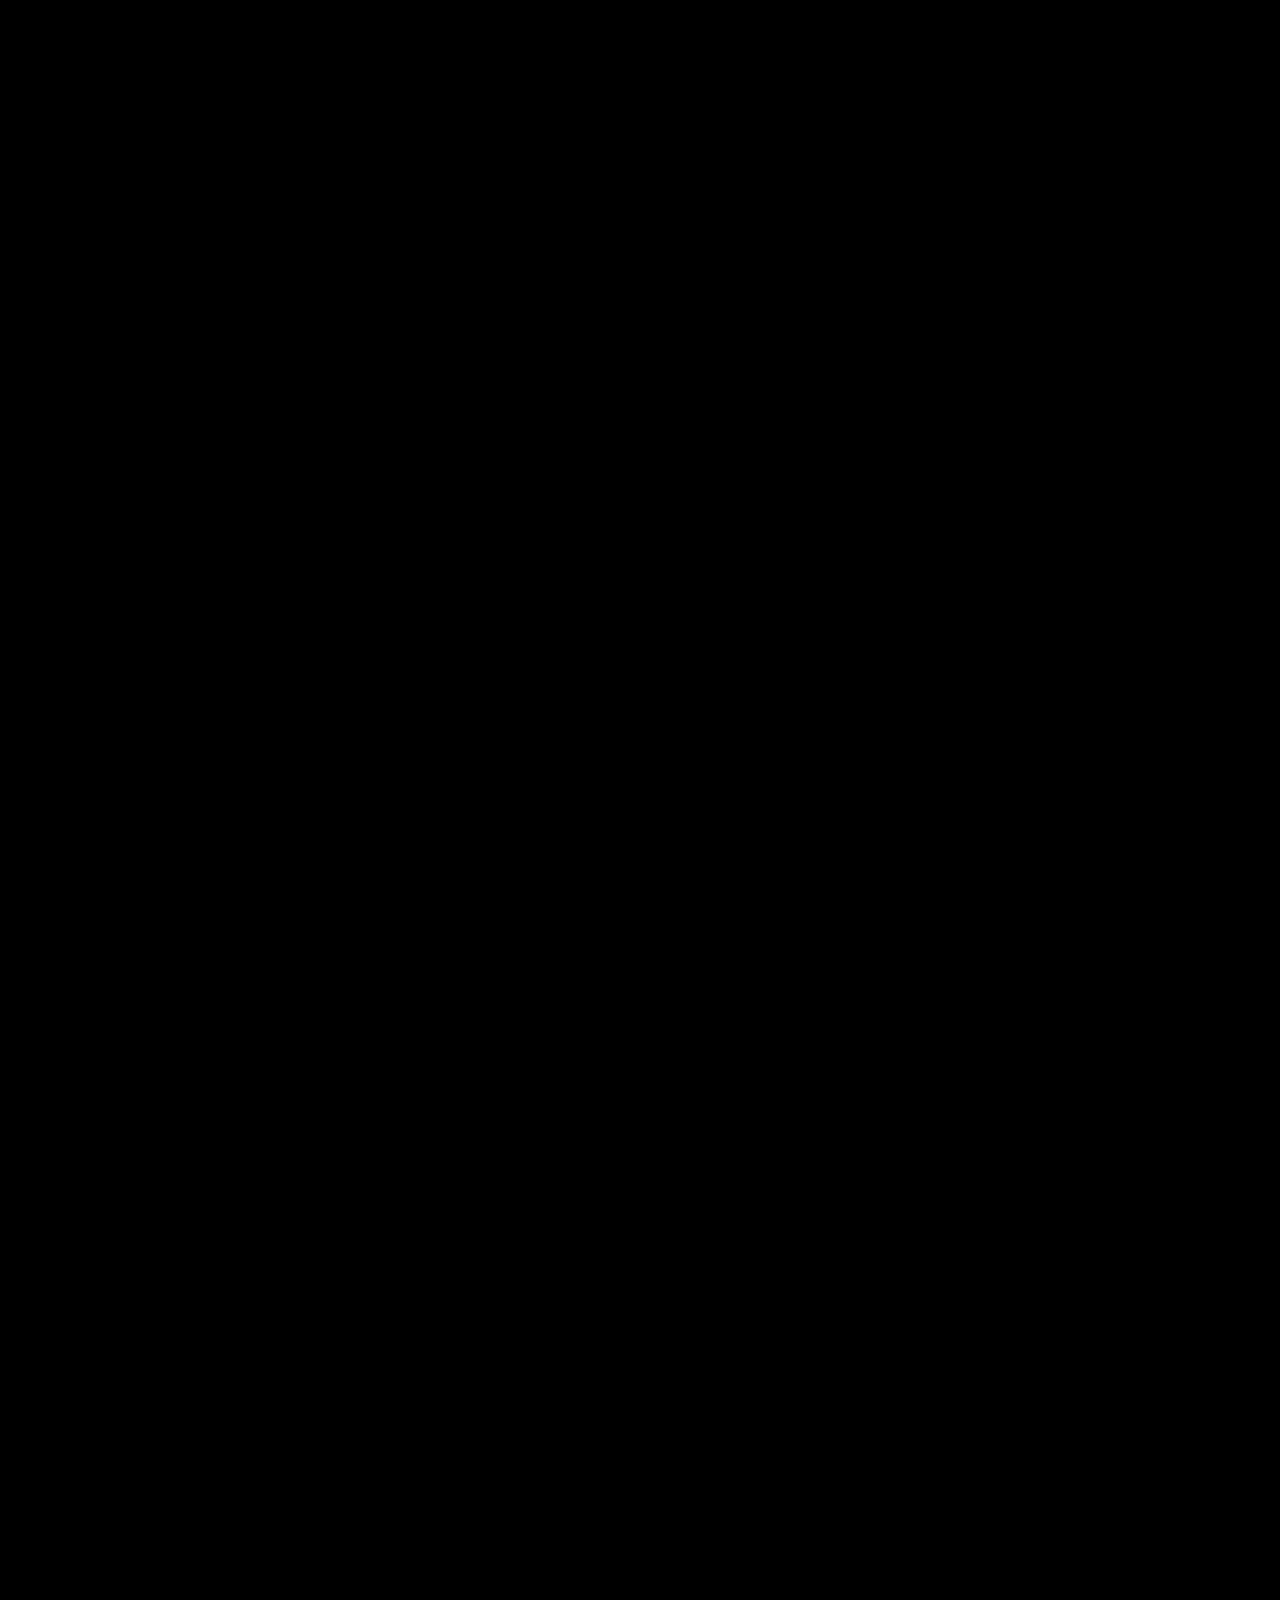
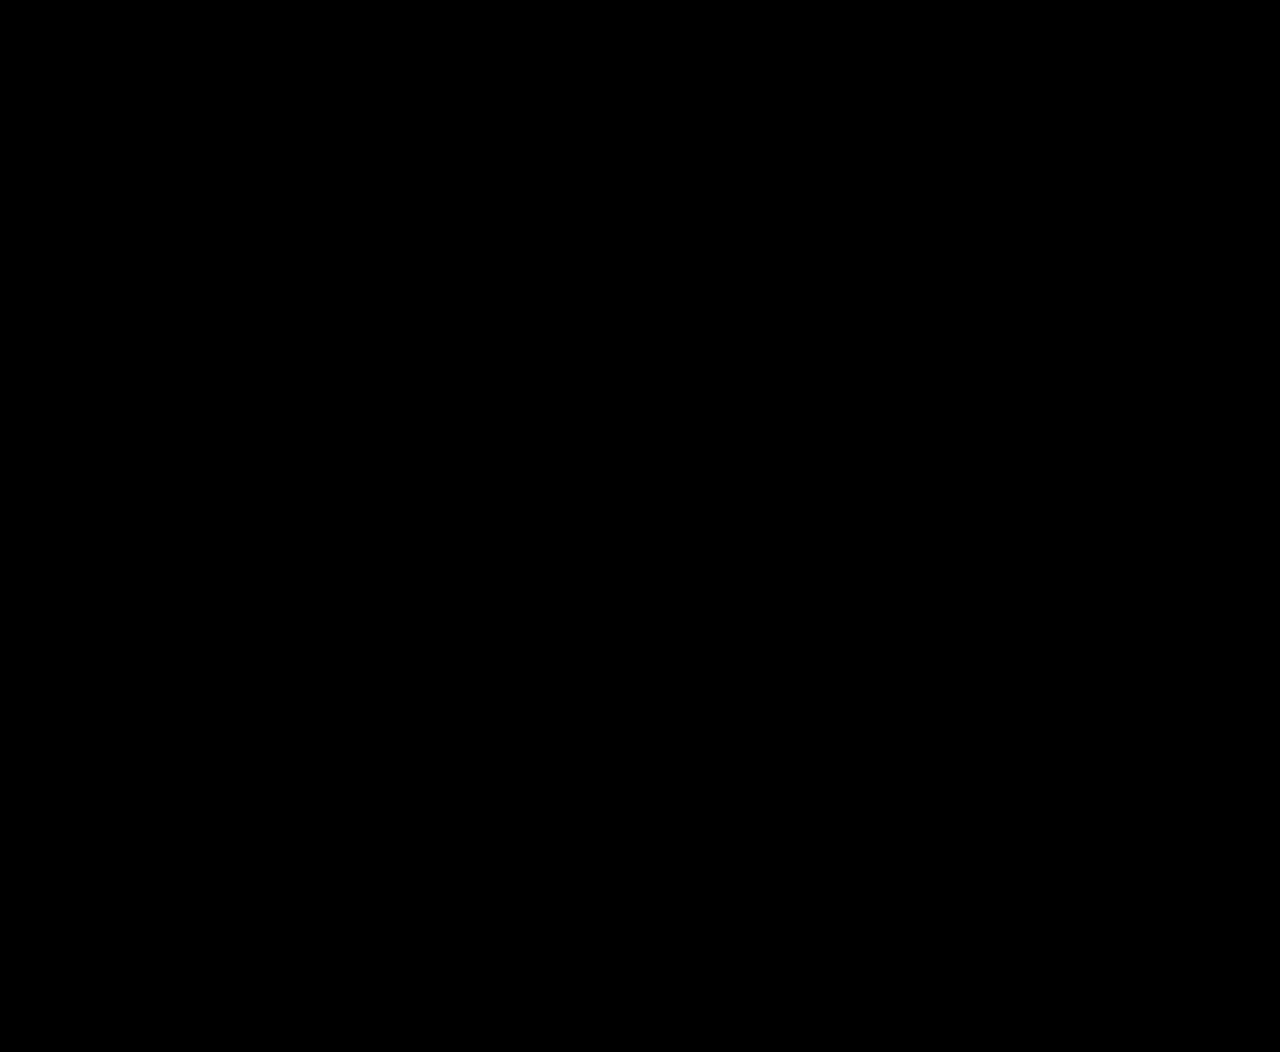
==== about.html @ 95704274 "Restoran Kasablanka" ====
<!DOCTYPE html>
<html lang="ru">
<head>
	<title>О нас</title>
	<meta charset="UTF-8">
	<meta name="viewport" content="width=device-width, initial-scale=1">
	<link href="https://fonts.googleapis.com/css?family=Montserrat:400,700" rel="stylesheet">
    <link rel="icon" type="image/png" href="images/favicon.png"/>
	<link rel="stylesheet" type="text/css" href="vendor/bootstrap/css/bootstrap.min.css">
	<link rel="stylesheet" type="text/css" href="fonts/font-awesome-4.7.0/css/font-awesome.min.css">
	<link rel="stylesheet" type="text/css" href="fonts/themify/themify-icons.css">
	<link rel="stylesheet" type="text/css" href="vendor/animate/animate.css">
	<link rel="stylesheet" type="text/css" href="vendor/css-hamburgers/hamburgers.min.css">
	<link rel="stylesheet" type="text/css" href="vendor/animsition/css/animsition.min.css">
	<link rel="stylesheet" type="text/css" href="vendor/select2/select2.min.css">
	<link rel="stylesheet" type="text/css" href="vendor/daterangepicker/daterangepicker.css">
	<link rel="stylesheet" type="text/css" href="vendor/slick/slick.css">
	<link rel="stylesheet" type="text/css" href="vendor/lightbox2/css/lightbox.min.css">
	<link rel="stylesheet" type="text/css" href="css/util.css">
	<link rel="stylesheet" type="text/css" href="css/main.css">
</head>
<body class="animsition">

	<!-- Header -->
	<header>
		<!-- Header desktop -->
		<div class="wrap-menu-header gradient1 trans-0-4">
			<div class="container h-full">
				<div class="wrap_header trans-0-3">
					<!-- Logo -->
					<div class="logo">
						<a href="index.html">
							<img src="images/ico/Kasablanca-1.png" alt="IMG-LOGO" data-logofixed="images/ico/Kasablanca-2.png">
						</a>
					</div>

					<!-- Menu -->
					<div class="wrap_menu p-l-45 p-l-0-xl">
						<nav class="menu">
							<ul class="main_menu">
								<li>
									<a href="index.html">Главная</a>
								</li>
								
								<li>
									<a href="menu.html">Меню</a>
								</li>
								
								<li>
									<a href="gallery.html">Галерея</a>
								</li>

								<li>
									<a href="services.html">Услуги</a>
								</li>

								<li>
									<a href="#contact">Контакты</a>
								</li>
							</ul>
						</nav>
					</div>

					<!-- Social -->
					<div class="social flex-w flex-l-m p-r-20">
						<a href="https://www.instagram.com/blanka.kaca/" target="_blank"><i class="fa fa-instagram m-l-21" aria-hidden="true"></i></a>

						<button class="btn-show-sidebar m-l-33 trans-0-4"></button>
					</div>
				</div>
			</div>
		</div>
	</header>

	<!-- Sidebar -->
	<aside class="sidebar trans-0-4">
		<!-- Button Hide sidebar -->
		<button class="btn-hide-sidebar ti-close color0-hov trans-0-4"></button>

		<!-- - -->
		<ul class="menu-sidebar p-t-95 p-b-70">
			<li class="t-center m-b-13">
				<a href="index.html" class="txt19">Главная</a>
			</li>

            <li class="t-center m-b-13">
				<a href="menu.html" class="txt19">Меню</a>
            </li>
        
			<li class="t-center m-b-13">
				<a href="gallery.html" class="txt19">Галерея</a>
			</li>

			<li class="t-center m-b-13">
				<a href="services.html" class="txt19">Услуги</a>
			</li>

			<li class="t-center m-b-33">
				<a href="#contact" class="txt19">Контакты</a>
			</li>
		</ul>

		<!-- - -->
		<div class="gallery-sidebar t-center p-l-60 p-r-60 p-b-40">
			<!-- - -->
			<h4 class="txt20 m-b-33">
				Галерея
			</h4>

			<!-- Gallery -->
			<div class="wrap-gallery-sidebar flex-w">
				<a class="item-gallery-sidebar wrap-pic-w" href="images/gallery/1.jpg" data-lightbox="gallery-footer">
					<img src="images/gallery/1.jpg" alt="GALLERY">
				</a>

				<a class="item-gallery-sidebar wrap-pic-w" href="images/gallery/2.jpg" data-lightbox="gallery-footer">
					<img src="images/gallery/2.jpg" alt="GALLERY">
				</a>

				<a class="item-gallery-sidebar wrap-pic-w" href="images/gallery/3.jpg" data-lightbox="gallery-footer">
					<img src="images/gallery/3.jpg" alt="GALLERY">
				</a>

				<a class="item-gallery-sidebar wrap-pic-w" href="images/gallery/4.jpg" data-lightbox="gallery-footer">
					<img src="images/gallery/4.jpg" alt="GALLERY">
				</a>

				<a class="item-gallery-sidebar wrap-pic-w" href="images/gallery/5.jpg" data-lightbox="gallery-footer">
					<img src="images/gallery/5.jpg" alt="GALLERY">
				</a>

				<a class="item-gallery-sidebar wrap-pic-w" href="images/gallery/6.jpg" data-lightbox="gallery-footer">
					<img src="images/gallery/6.jpg" alt="GALLERY">
				</a>

				<a class="item-gallery-sidebar wrap-pic-w" href="images/gallery/7.jpg" data-lightbox="gallery-footer">
					<img src="images/gallery/11.jpg" alt="GALLERY">
				</a>

				<a class="item-gallery-sidebar wrap-pic-w" href="images/gallery/8.jpg" data-lightbox="gallery-footer">
					<img src="images/gallery/12.jpg" alt="GALLERY">
				</a>

				<a class="item-gallery-sidebar wrap-pic-w" href="images/gallery/9.jpg" data-lightbox="gallery-footer">
					<img src="images/gallery/9.jpg" alt="GALLERY">
				</a>
			</div>
		</div>
	</aside>


	<!-- Title Page -->
	<section class="bg-title-page flex-c-m p-t-160 p-b-80 p-l-15 p-r-15" style="background-image: url(images/restaurant-fine-dine_about.jpg);">
		<h2 class="tit6 t-center">
			Наша история
		</h2>
	</section>


	<!-- Our Story -->
	<section class="bg2-pattern p-t-100 p-b-15 t-center p-l-15 p-r-15">

		<p class="t-center size32 m-l-r-auto">
			Ресторан «Касабланка» открыл свои окна для всех любителей марокканской и европейской кухни. Выпить чашечку ароматного кофе за поздним завтраком, пообедать с коллегами, поужинать в кругу семьи, отметить свадьбу или юбилей - все это можно сделать в уютной атмосфере нового ресторана.</p> 
       <br>
       <p class="t-center size32 m-l-r-auto">
            Мясо, овощи, фрукты, злаки и другие простые продукты в руках искусного шеф-повара, Салхи Абдаллаха, превращаются в кулинарные шедевры ресторана «Касабланка». Это кус-кус, долма, хумус, кюфта, бриватти, неповторимые соусы и тажин — символ марокканской кухни, без которого не проходит ни одна праздничная трапеза. Для истинных ценителей домашнего уюта, ресторан имеет необычный дизайн и вкусные блюда. 
        </p>
        <br>   
        <p class="t-center size32 m-l-r-auto">
            Это идеальное место для организации банкетов, корпоративов, свадеб, юбилеев, фуршетов, презентаций, конференций, дни рождений, семейных торжеств, корпоративных обедов и караоке вечеринок. Приглашаем Вас к нам в гости совершить кулинарное путешествие в Марокко и насладиться непревзойденными блюдами марокканской кухни.
		</p>
	</section>

	<!-- Delicious & Romantic-->
	<section class="bg1-pattern p-t-100 p-b-105">
		<div class="container">
			<!-- Delicious -->
			<div class="row">
				<div class="col-md-6 p-t-20 p-b-30">
					<div class="wrap-text-delicious t-center">
						<span class="tit2 t-center">
							Вкусные
						</span>

						<h3 class="tit3 t-center m-b-35 m-t-5">
							рецепты
						</h3>

						<p class="t-center m-b-22 size3 m-l-r-auto">
							«На вкус и цвет товарищей нет», и это касается еды в первую очередь. Но лучшие рецепты потому так и называются, что многим приходятся по вкусу. Лучшие рецепты. 
							<br>
						</p>
                    
				        <p class="t-center m-b-22 size3 m-l-r-auto">
							Блюда для ежедневного меню и к праздникам, современные и традиционные, простые и сложные, но неизменно пользующиеся популярностью у посетителей. Здесь вы найдете лучшие рецепты салатов и закусок, основных блюд с мясом
						</p>
					</div>
				</div>

				<div class="col-md-6 p-b-30">
					<div class="wrap-pic-delicious size2 bo-rad-10 hov-img-zoom m-l-r-auto">
						<img src="images/dish/food-4.jpg" alt="IMG-OUR">
					</div>
				</div>
			</div>


			<!-- Romantic -->
			<div class="row p-t-20">
				<div class="col-md-6 p-b-30">
					<div class="wrap-pic-romantic size2 bo-rad-10 hov-img-zoom m-l-r-auto">
						<img src="images/night.jpg" alt="IMG-OUR">
					</div>
				</div>

				<div class="col-md-6 p-t-5 p-b-30">
					<div class="wrap-text-romantic t-center">
						<span class="tit2 t-center">
							Приятные
						</span>

						<h3 class="tit3 t-center m-b-35 m-t-5">
							вечера
						</h3>

						<p class="t-center m-b-22 size3 m-l-r-auto">
							Каждое время суток уникально в своем роде. Например, вечер. В этот период день предает бразды правления ночи, и это сказывается на мироощущении и настроении. Пусть этот вечер подарит великолепный отдых и ощущение счастья. Пусть тело расслабится, а душа поет.
						</p>
					</div>
				</div>
			</div>
		</div>
	</section>

	<!-- Footer -->
	<footer id="contact"class="bg1">
		<div class="container p-t-40 p-b-70">
			<div class="row">
				<div class="col-sm-6 col-md-4 p-t-50">
					<!-- - -->
					<h4 class="txt13 m-b-33">
						Контакты
					</h4>

					<ul class="m-b-70">
						<li class="txt14 m-b-14">
							<i class="fa fa-map-marker fs-16 dis-inline-block size19" aria-hidden="true"></i>
							Зелёный просп., 1А, Москва (2-этаж)
						</li>

						<li class="txt14 m-b-14">
							<i class="fa fa-phone fs-16 dis-inline-block size19" aria-hidden="true"></i>
							8 (985) 390-60-39
						</li>

						<li class="txt14 m-b-14">
							<i class="fa fa-envelope fs-13 dis-inline-block size19" aria-hidden="true"></i>
							kasa.blanka@internet.ru
						</li>
					</ul>

					<!-- - -->
					<h4 class="txt13 m-b-32">
						Рабочее время
					</h4>

					<ul>
						<li class="txt14">
							пн-чт 12:00 - 23:00
						</li>
						
						<li class="txt14">
							пт 12:00 - 05:00
						</li>
						
						<li class="txt14">
							сб 14:00 - 05:00
						</li>
						
						<li class="txt14">
							вс 14:00 - 23:00
						</li>

						<li class="txt14">
							Без выходных
						</li>
					</ul>
				</div>

				<div class="col-sm-6 col-md-4 p-t-50">
					<!-- - -->
					<h4 class="txt13 m-b-33">
						Контакты персонала
					</h4>

					<div class="m-b-25">
						<span class="fs-13 color2 m-r-5">
							<i class="fa fa-phone fs-16 dis-inline-block size19" aria-hidden="true"></i>
						</span>
				        <a href="#" class="txt15">
							8 (929) 562-24-60
						</a>
						<p class="txt14 m-b-18">
							Менеджер  отдела продаж
						</p>
					</div>

					<div>
						<span class="fs-13 color2 m-r-5">
							<i class="fa fa-phone fs-16 dis-inline-block size19" aria-hidden="true"></i>
						</span>
						<a href="#" class="txt15">
							8 (926) 313-78-36
						</a>

						<p class="txt14 m-b-18">
							Банкетный менеджер
						</p>
					</div>
				</div>

				<div class="col-sm-6 col-md-4 p-t-50">
					<!-- - -->
					<h4 class="txt13 m-b-38">
						Галерея
					</h4>

					<!-- Gallery footer -->
					<div class="wrap-gallery-footer flex-w">
						<a class="item-gallery-footer wrap-pic-w" href="images/gallery/13.jpg" data-lightbox="gallery-footer">
							<img src="images/gallery/13.jpg" alt="GALLERY">
						</a>

						<a class="item-gallery-footer wrap-pic-w" href="images/gallery/14.jpg" data-lightbox="gallery-footer">
							<img src="images/gallery/14.jpg" alt="GALLERY">
						</a>

						<a class="item-gallery-footer wrap-pic-w" href="images/gallery/15.jpg" data-lightbox="gallery-footer">
							<img src="images/gallery/15.jpg" alt="GALLERY">
						</a>

						<a class="item-gallery-footer wrap-pic-w" href="images/gallery/16.jpg" data-lightbox="gallery-footer">
							<img src="images/gallery/16.jpg" alt="GALLERY">
						</a>

						<a class="item-gallery-footer wrap-pic-w" href="images/gallery/17.jpg" data-lightbox="gallery-footer">
							<img src="images/gallery/17.jpg" alt="GALLERY">
						</a>

						<a class="item-gallery-footer wrap-pic-w" href="images/gallery/18.jpg" data-lightbox="gallery-footer">
							<img src="images/gallery/18.jpg" alt="GALLERY">
						</a>

						<a class="item-gallery-footer wrap-pic-w" href="images/gallery/19.jpg" data-lightbox="gallery-footer">
							<img src="images/gallery/19.jpg" alt="GALLERY">
						</a>

						<a class="item-gallery-footer wrap-pic-w" href="images/gallery/20.jpg" data-lightbox="gallery-footer">
							<img src="images/gallery/20.jpg" alt="GALLERY">
						</a>

						<a class="item-gallery-footer wrap-pic-w" href="images/gallery/21.jpg" data-lightbox="gallery-footer">
							<img src="images/gallery/21.jpg" alt="GALLERY">
						</a>

						<a class="item-gallery-footer wrap-pic-w" href="images/gallery/7.jpg" data-lightbox="gallery-footer">
							<img src="images/gallery/7.jpg" alt="GALLERY">
						</a>

						<a class="item-gallery-footer wrap-pic-w" href="images/gallery/8.jpg" data-lightbox="gallery-footer">
							<img src="images/gallery/8.jpg" alt="GALLERY">
						</a>

						<a class="item-gallery-footer wrap-pic-w" href="images/gallery/10.jpg" data-lightbox="gallery-footer">
							<img src="images/gallery/10.jpg" alt="GALLERY">
						</a>
					</div>

				</div>
			</div>
		</div>

		<div class="end-footer bg2">
			<div class="container">
				<div class="flex-sb-m flex-w p-t-22 p-b-22">
					<div class="social p-t-5 p-b-5">
						<a href="https://www.instagram.com/blanka.kaca/" target="_blank" class="fs-15 c-white"><i class="fa fa-instagram m-l-21" aria-hidden="true"></i></a>
					</div>

					<div class="txt17 p-r-20 p-t-5 p-b-5">
						&copy; 2022 Все права защищены  |  Study <a href="https://www.instagram.com/mr_black_crazy_boy/" target="_blank">Ledgor</a>
					</div>
				</div>
			</div>
		</div>
	</footer>


	<!-- Back to top -->
	<div class="btn-back-to-top bg0-hov" id="myBtn">
		<span class="symbol-btn-back-to-top">
			<i class="fa fa-angle-double-up" aria-hidden="true"></i>
		</span>
	</div>

 <!--ЯКОРЬ-->
    <script>
        const anchors = document.querySelectorAll('a[href*="#"]')

        for (let anchor of anchors) {
          anchor.addEventListener('click', function (e) {
            e.preventDefault()

            const blockID = anchor.getAttribute('href').substr(1)

            document.getElementById(blockID).scrollIntoView({
              behavior: 'smooth',
              block: 'start'
            })
          })
        }
    </script>
	<script type="text/javascript" src="vendor/jquery/jquery-3.2.1.min.js"></script>
	<script type="text/javascript" src="vendor/animsition/js/animsition.min.js"></script>
	<script type="text/javascript" src="vendor/bootstrap/js/popper.js"></script>
	<script type="text/javascript" src="vendor/bootstrap/js/bootstrap.min.js"></script>
	<script type="text/javascript" src="vendor/select2/select2.min.js"></script>
	<script type="text/javascript" src="vendor/daterangepicker/moment.min.js"></script>
	<script type="text/javascript" src="vendor/daterangepicker/daterangepicker.js"></script>
	<script type="text/javascript" src="vendor/slick/slick.min.js"></script>
	<script type="text/javascript" src="js/slick-custom.js"></script>
	<script type="text/javascript" src="vendor/parallax100/parallax100.js"></script>
	<script type="text/javascript">
        $('.parallax100').parallax100();
	</script>
	<script type="text/javascript" src="vendor/countdowntime/countdowntime.js"></script>
	<script type="text/javascript" src="vendor/lightbox2/js/lightbox.min.js"></script>
	<script type="text/javascript" src="vendor/isotope/isotope.pkgd.min.js"></script>
	<script src="js/main.js"></script>

</body>
</html>
---- fonts/themify/themify-icons.css ----
@font-face {
	font-family: 'themify';
	src:url('fonts/themify.eot?-fvbane');
	src:url('fonts/themify.eot?#iefix-fvbane') format('embedded-opentype'),
		url('fonts/themify.woff?-fvbane') format('woff'),
		url('fonts/themify.ttf?-fvbane') format('truetype'),
		url('fonts/themify.svg?-fvbane#themify') format('svg');
	font-weight: normal;
	font-style: normal;
}

[class^="ti-"], [class*=" ti-"] {
	font-family: 'themify';
	speak: none;
	font-style: normal;
	font-weight: normal;
	font-variant: normal;
	text-transform: none;
	line-height: 1;

	/* Better Font Rendering =========== */
	-webkit-font-smoothing: antialiased;
	-moz-osx-font-smoothing: grayscale;
}

.ti-wand:before {
	content: "\e600";
}
.ti-volume:before {
	content: "\e601";
}
.ti-user:before {
	content: "\e602";
}
.ti-unlock:before {
	content: "\e603";
}
.ti-unlink:before {
	content: "\e604";
}
.ti-trash:before {
	content: "\e605";
}
.ti-thought:before {
	content: "\e606";
}
.ti-target:before {
	content: "\e607";
}
.ti-tag:before {
	content: "\e608";
}
.ti-tablet:before {
	content: "\e609";
}
.ti-star:before {
	content: "\e60a";
}
.ti-spray:before {
	content: "\e60b";
}
.ti-signal:before {
	content: "\e60c";
}
.ti-shopping-cart:before {
	content: "\e60d";
}
.ti-shopping-cart-full:before {
	content: "\e60e";
}
.ti-settings:before {
	content: "\e60f";
}
.ti-search:before {
	content: "\e610";
}
.ti-zoom-in:before {
	content: "\e611";
}
.ti-zoom-out:before {
	content: "\e612";
}
.ti-cut:before {
	content: "\e613";
}
.ti-ruler:before {
	content: "\e614";
}
.ti-ruler-pencil:before {
	content: "\e615";
}
.ti-ruler-alt:before {
	content: "\e616";
}
.ti-bookmark:before {
	content: "\e617";
}
.ti-bookmark-alt:before {
	content: "\e618";
}
.ti-reload:before {
	content: "\e619";
}
.ti-plus:before {
	content: "\e61a";
}
.ti-pin:before {
	content: "\e61b";
}
.ti-pencil:before {
	content: "\e61c";
}
.ti-pencil-alt:before {
	content: "\e61d";
}
.ti-paint-roller:before {
	content: "\e61e";
}
.ti-paint-bucket:before {
	content: "\e61f";
}
.ti-na:before {
	content: "\e620";
}
.ti-mobile:before {
	content: "\e621";
}
.ti-minus:before {
	content: "\e622";
}
.ti-medall:before {
	content: "\e623";
}
.ti-medall-alt:before {
	content: "\e624";
}
.ti-marker:before {
	content: "\e625";
}
.ti-marker-alt:before {
	content: "\e626";
}
.ti-arrow-up:before {
	content: "\e627";
}
.ti-arrow-right:before {
	content: "\e628";
}
.ti-arrow-left:before {
	content: "\e629";
}
.ti-arrow-down:before {
	content: "\e62a";
}
.ti-lock:before {
	content: "\e62b";
}
.ti-location-arrow:before {
	content: "\e62c";
}
.ti-link:before {
	content: "\e62d";
}
.ti-layout:before {
	content: "\e62e";
}
.ti-layers:before {
	content: "\e62f";
}
.ti-layers-alt:before {
	content: "\e630";
}
.ti-key:before {
	content: "\e631";
}
.ti-import:before {
	content: "\e632";
}
.ti-image:before {
	content: "\e633";
}
.ti-heart:before {
	content: "\e634";
}
.ti-heart-broken:before {
	content: "\e635";
}
.ti-hand-stop:before {
	content: "\e636";
}
.ti-hand-open:before {
	content: "\e637";
}
.ti-hand-drag:before {
	content: "\e638";
}
.ti-folder:before {
	content: "\e639";
}
.ti-flag:before {
	content: "\e63a";
}
.ti-flag-alt:before {
	content: "\e63b";
}
.ti-flag-alt-2:before {
	content: "\e63c";
}
.ti-eye:before {
	content: "\e63d";
}
.ti-export:before {
	content: "\e63e";
}
.ti-exchange-vertical:before {
	content: "\e63f";
}
.ti-desktop:before {
	content: "\e640";
}
.ti-cup:before {
	content: "\e641";
}
.ti-crown:before {
	content: "\e642";
}
.ti-comments:before {
	content: "\e643";
}
.ti-comment:before {
	content: "\e644";
}
.ti-comment-alt:before {
	content: "\e645";
}
.ti-close:before {
	content: "\e646";
}
.ti-clip:before {
	content: "\e647";
}
.ti-angle-up:before {
	content: "\e648";
}
.ti-angle-right:before {
	content: "\e649";
}
.ti-angle-left:before {
	content: "\e64a";
}
.ti-angle-down:before {
	content: "\e64b";
}
.ti-check:before {
	content: "\e64c";
}
.ti-check-box:before {
	content: "\e64d";
}
.ti-camera:before {
	content: "\e64e";
}
.ti-announcement:before {
	content: "\e64f";
}
.ti-brush:before {
	content: "\e650";
}
.ti-briefcase:before {
	content: "\e651";
}
.ti-bolt:before {
	content: "\e652";
}
.ti-bolt-alt:before {
	content: "\e653";
}
.ti-blackboard:before {
	content: "\e654";
}
.ti-bag:before {
	content: "\e655";
}
.ti-move:before {
	content: "\e656";
}
.ti-arrows-vertical:before {
	content: "\e657";
}
.ti-arrows-horizontal:before {
	content: "\e658";
}
.ti-fullscreen:before {
	content: "\e659";
}
.ti-arrow-top-right:before {
	content: "\e65a";
}
.ti-arrow-top-left:before {
	content: "\e65b";
}
.ti-arrow-circle-up:before {
	content: "\e65c";
}
.ti-arrow-circle-right:before {
	content: "\e65d";
}
.ti-arrow-circle-left:before {
	content: "\e65e";
}
.ti-arrow-circle-down:before {
	content: "\e65f";
}
.ti-angle-double-up:before {
	content: "\e660";
}
.ti-angle-double-right:before {
	content: "\e661";
}
.ti-angle-double-left:before {
	content: "\e662";
}
.ti-angle-double-down:before {
	content: "\e663";
}
.ti-zip:before {
	content: "\e664";
}
.ti-world:before {
	content: "\e665";
}
.ti-wheelchair:before {
	content: "\e666";
}
.ti-view-list:before {
	content: "\e667";
}
.ti-view-list-alt:before {
	content: "\e668";
}
.ti-view-grid:before {
	content: "\e669";
}
.ti-uppercase:before {
	content: "\e66a";
}
.ti-upload:before {
	content: "\e66b";
}
.ti-underline:before {
	content: "\e66c";
}
.ti-truck:before {
	content: "\e66d";
}
.ti-timer:before {
	content: "\e66e";
}
.ti-ticket:before {
	content: "\e66f";
}
.ti-thumb-up:before {
	content: "\e670";
}
.ti-thumb-down:before {
	content: "\e671";
}
.ti-text:before {
	content: "\e672";
}
.ti-stats-up:before {
	content: "\e673";
}
.ti-stats-down:before {
	content: "\e674";
}
.ti-split-v:before {
	content: "\e675";
}
.ti-split-h:before {
	content: "\e676";
}
.ti-smallcap:before {
	content: "\e677";
}
.ti-shine:before {
	content: "\e678";
}
.ti-shift-right:before {
	content: "\e679";
}
.ti-shift-left:before {
	content: "\e67a";
}
.ti-shield:before {
	content: "\e67b";
}
.ti-notepad:before {
	content: "\e67c";
}
.ti-server:before {
	content: "\e67d";
}
.ti-quote-right:before {
	content: "\e67e";
}
.ti-quote-left:before {
	content: "\e67f";
}
.ti-pulse:before {
	content: "\e680";
}
.ti-printer:before {
	content: "\e681";
}
.ti-power-off:before {
	content: "\e682";
}
.ti-plug:before {
	content: "\e683";
}
.ti-pie-chart:before {
	content: "\e684";
}
.ti-paragraph:before {
	content: "\e685";
}
.ti-panel:before {
	content: "\e686";
}
.ti-package:before {
	content: "\e687";
}
.ti-music:before {
	content: "\e688";
}
.ti-music-alt:before {
	content: "\e689";
}
.ti-mouse:before {
	content: "\e68a";
}
.ti-mouse-alt:before {
	content: "\e68b";
}
.ti-money:before {
	content: "\e68c";
}
.ti-microphone:before {
	content: "\e68d";
}
.ti-menu:before {
	content: "\e68e";
}
.ti-menu-alt:before {
	content: "\e68f";
}
.ti-map:before {
	content: "\e690";
}
.ti-map-alt:before {
	content: "\e691";
}
.ti-loop:before {
	content: "\e692";
}
.ti-location-pin:before {
	content: "\e693";
}
.ti-list:before {
	content: "\e694";
}
.ti-light-bulb:before {
	content: "\e695";
}
.ti-Italic:before {
	content: "\e696";
}
.ti-info:before {
	content: "\e697";
}
.ti-infinite:before {
	content: "\e698";
}
.ti-id-badge:before {
	content: "\e699";
}
.ti-hummer:before {
	content: "\e69a";
}
.ti-home:before {
	content: "\e69b";
}
.ti-help:before {
	content: "\e69c";
}
.ti-headphone:before {
	content: "\e69d";
}
.ti-harddrives:before {
	content: "\e69e";
}
.ti-harddrive:before {
	content: "\e69f";
}
.ti-gift:before {
	content: "\e6a0";
}
.ti-game:before {
	content: "\e6a1";
}
.ti-filter:before {
	content: "\e6a2";
}
.ti-files:before {
	content: "\e6a3";
}
.ti-file:before {
	content: "\e6a4";
}
.ti-eraser:before {
	content: "\e6a5";
}
.ti-envelope:before {
	content: "\e6a6";
}
.ti-download:before {
	content: "\e6a7";
}
.ti-direction:before {
	content: "\e6a8";
}
.ti-direction-alt:before {
	content: "\e6a9";
}
.ti-dashboard:before {
	content: "\e6aa";
}
.ti-control-stop:before {
	content: "\e6ab";
}
.ti-control-shuffle:before {
	content: "\e6ac";
}
.ti-control-play:before {
	content: "\e6ad";
}
.ti-control-pause:before {
	content: "\e6ae";
}
.ti-control-forward:before {
	content: "\e6af";
}
.ti-control-backward:before {
	content: "\e6b0";
}
.ti-cloud:before {
	content: "\e6b1";
}
.ti-cloud-up:before {
	content: "\e6b2";
}
.ti-cloud-down:before {
	content: "\e6b3";
}
.ti-clipboard:before {
	content: "\e6b4";
}
.ti-car:before {
	content: "\e6b5";
}
.ti-calendar:before {
	content: "\e6b6";
}
.ti-book:before {
	content: "\e6b7";
}
.ti-bell:before {
	content: "\e6b8";
}
.ti-basketball:before {
	content: "\e6b9";
}
.ti-bar-chart:before {
	content: "\e6ba";
}
.ti-bar-chart-alt:before {
	content: "\e6bb";
}
.ti-back-right:before {
	content: "\e6bc";
}
.ti-back-left:before {
	content: "\e6bd";
}
.ti-arrows-corner:before {
	content: "\e6be";
}
.ti-archive:before {
	content: "\e6bf";
}
.ti-anchor:before {
	content: "\e6c0";
}
.ti-align-right:before {
	content: "\e6c1";
}
.ti-align-left:before {
	content: "\e6c2";
}
.ti-align-justify:before {
	content: "\e6c3";
}
.ti-align-center:before {
	content: "\e6c4";
}
.ti-alert:before {
	content: "\e6c5";
}
.ti-alarm-clock:before {
	content: "\e6c6";
}
.ti-agenda:before {
	content: "\e6c7";
}
.ti-write:before {
	content: "\e6c8";
}
.ti-window:before {
	content: "\e6c9";
}
.ti-widgetized:before {
	content: "\e6ca";
}
.ti-widget:before {
	content: "\e6cb";
}
.ti-widget-alt:before {
	content: "\e6cc";
}
.ti-wallet:before {
	content: "\e6cd";
}
.ti-video-clapper:before {
	content: "\e6ce";
}
.ti-video-camera:before {
	content: "\e6cf";
}
.ti-vector:before {
	content: "\e6d0";
}
.ti-themify-logo:before {
	content: "\e6d1";
}
.ti-themify-favicon:before {
	content: "\e6d2";
}
.ti-themify-favicon-alt:before {
	content: "\e6d3";
}
.ti-support:before {
	content: "\e6d4";
}
.ti-stamp:before {
	content: "\e6d5";
}
.ti-split-v-alt:before {
	content: "\e6d6";
}
.ti-slice:before {
	content: "\e6d7";
}
.ti-shortcode:before {
	content: "\e6d8";
}
.ti-shift-right-alt:before {
	content: "\e6d9";
}
.ti-shift-left-alt:before {
	content: "\e6da";
}
.ti-ruler-alt-2:before {
	content: "\e6db";
}
.ti-receipt:before {
	content: "\e6dc";
}
.ti-pin2:before {
	content: "\e6dd";
}
.ti-pin-alt:before {
	content: "\e6de";
}
.ti-pencil-alt2:before {
	content: "\e6df";
}
.ti-palette:before {
	content: "\e6e0";
}
.ti-more:before {
	content: "\e6e1";
}
.ti-more-alt:before {
	content: "\e6e2";
}
.ti-microphone-alt:before {
	content: "\e6e3";
}
.ti-magnet:before {
	content: "\e6e4";
}
.ti-line-double:before {
	content: "\e6e5";
}
.ti-line-dotted:before {
	content: "\e6e6";
}
.ti-line-dashed:before {
	content: "\e6e7";
}
.ti-layout-width-full:before {
	content: "\e6e8";
}
.ti-layout-width-default:before {
	content: "\e6e9";
}
.ti-layout-width-default-alt:before {
	content: "\e6ea";
}
.ti-layout-tab:before {
	content: "\e6eb";
}
.ti-layout-tab-window:before {
	content: "\e6ec";
}
.ti-layout-tab-v:before {
	content: "\e6ed";
}
.ti-layout-tab-min:before {
	content: "\e6ee";
}
.ti-layout-slider:before {
	content: "\e6ef";
}
.ti-layout-slider-alt:before {
	content: "\e6f0";
}
.ti-layout-sidebar-right:before {
	content: "\e6f1";
}
.ti-layout-sidebar-none:before {
	content: "\e6f2";
}
.ti-layout-sidebar-left:before {
	content: "\e6f3";
}
.ti-layout-placeholder:before {
	content: "\e6f4";
}
.ti-layout-menu:before {
	content: "\e6f5";
}
.ti-layout-menu-v:before {
	content: "\e6f6";
}
.ti-layout-menu-separated:before {
	content: "\e6f7";
}
.ti-layout-menu-full:before {
	content: "\e6f8";
}
.ti-layout-media-right-alt:before {
	content: "\e6f9";
}
.ti-layout-media-right:before {
	content: "\e6fa";
}
.ti-layout-media-overlay:before {
	content: "\e6fb";
}
.ti-layout-media-overlay-alt:before {
	content: "\e6fc";
}
.ti-layout-media-overlay-alt-2:before {
	content: "\e6fd";
}
.ti-layout-media-left-alt:before {
	content: "\e6fe";
}
.ti-layout-media-left:before {
	content: "\e6ff";
}
.ti-layout-media-center-alt:before {
	content: "\e700";
}
.ti-layout-media-center:before {
	content: "\e701";
}
.ti-layout-list-thumb:before {
	content: "\e702";
}
.ti-layout-list-thumb-alt:before {
	content: "\e703";
}
.ti-layout-list-post:before {
	content: "\e704";
}
.ti-layout-list-large-image:before {
	content: "\e705";
}
.ti-layout-line-solid:before {
	content: "\e706";
}
.ti-layout-grid4:before {
	content: "\e707";
}
.ti-layout-grid3:before {
	content: "\e708";
}
.ti-layout-grid2:before {
	content: "\e709";
}
.ti-layout-grid2-thumb:before {
	content: "\e70a";
}
.ti-layout-cta-right:before {
	content: "\e70b";
}
.ti-layout-cta-left:before {
	content: "\e70c";
}
.ti-layout-cta-center:before {
	content: "\e70d";
}
.ti-layout-cta-btn-right:before {
	content: "\e70e";
}
.ti-layout-cta-btn-left:before {
	content: "\e70f";
}
.ti-layout-column4:before {
	content: "\e710";
}
.ti-layout-column3:before {
	content: "\e711";
}
.ti-layout-column2:before {
	content: "\e712";
}
.ti-layout-accordion-separated:before {
	content: "\e713";
}
.ti-layout-accordion-merged:before {
	content: "\e714";
}
.ti-layout-accordion-list:before {
	content: "\e715";
}
.ti-ink-pen:before {
	content: "\e716";
}
.ti-info-alt:before {
	content: "\e717";
}
.ti-help-alt:before {
	content: "\e718";
}
.ti-headphone-alt:before {
	content: "\e719";
}
.ti-hand-point-up:before {
	content: "\e71a";
}
.ti-hand-point-right:before {
	content: "\e71b";
}
.ti-hand-point-left:before {
	content: "\e71c";
}
.ti-hand-point-down:before {
	content: "\e71d";
}
.ti-gallery:before {
	content: "\e71e";
}
.ti-face-smile:before {
	content: "\e71f";
}
.ti-face-sad:before {
	content: "\e720";
}
.ti-credit-card:before {
	content: "\e721";
}
.ti-control-skip-forward:before {
	content: "\e722";
}
.ti-control-skip-backward:before {
	content: "\e723";
}
.ti-control-record:before {
	content: "\e724";
}
.ti-control-eject:before {
	content: "\e725";
}
.ti-comments-smiley:before {
	content: "\e726";
}
.ti-brush-alt:before {
	content: "\e727";
}
.ti-youtube:before {
	content: "\e728";
}
.ti-vimeo:before {
	content: "\e729";
}
.ti-twitter:before {
	content: "\e72a";
}
.ti-time:before {
	content: "\e72b";
}
.ti-tumblr:before {
	content: "\e72c";
}
.ti-skype:before {
	content: "\e72d";
}
.ti-share:before {
	content: "\e72e";
}
.ti-share-alt:before {
	content: "\e72f";
}
.ti-rocket:before {
	content: "\e730";
}
.ti-pinterest:before {
	content: "\e731";
}
.ti-new-window:before {
	content: "\e732";
}
.ti-microsoft:before {
	content: "\e733";
}
.ti-list-ol:before {
	content: "\e734";
}
.ti-linkedin:before {
	content: "\e735";
}
.ti-layout-sidebar-2:before {
	content: "\e736";
}
.ti-layout-grid4-alt:before {
	content: "\e737";
}
.ti-layout-grid3-alt:before {
	content: "\e738";
}
.ti-layout-grid2-alt:before {
	content: "\e739";
}
.ti-layout-column4-alt:before {
	content: "\e73a";
}
.ti-layout-column3-alt:before {
	content: "\e73b";
}
.ti-layout-column2-alt:before {
	content: "\e73c";
}
.ti-instagram:before {
	content: "\e73d";
}
.ti-google:before {
	content: "\e73e";
}
.ti-github:before {
	content: "\e73f";
}
.ti-flickr:before {
	content: "\e740";
}
.ti-facebook:before {
	content: "\e741";
}
.ti-dropbox:before {
	content: "\e742";
}
.ti-dribbble:before {
	content: "\e743";
}
.ti-apple:before {
	content: "\e744";
}
.ti-android:before {
	content: "\e745";
}
.ti-save:before {
	content: "\e746";
}
.ti-save-alt:before {
	content: "\e747";
}
.ti-yahoo:before {
	content: "\e748";
}
.ti-wordpress:before {
	content: "\e749";
}
.ti-vimeo-alt:before {
	content: "\e74a";
}
.ti-twitter-alt:before {
	content: "\e74b";
}
.ti-tumblr-alt:before {
	content: "\e74c";
}
.ti-trello:before {
	content: "\e74d";
}
.ti-stack-overflow:before {
	content: "\e74e";
}
.ti-soundcloud:before {
	content: "\e74f";
}
.ti-sharethis:before {
	content: "\e750";
}
.ti-sharethis-alt:before {
	content: "\e751";
}
.ti-reddit:before {
	content: "\e752";
}
.ti-pinterest-alt:before {
	content: "\e753";
}
.ti-microsoft-alt:before {
	content: "\e754";
}
.ti-linux:before {
	content: "\e755";
}
.ti-jsfiddle:before {
	content: "\e756";
}
.ti-joomla:before {
	content: "\e757";
}
.ti-html5:before {
	content: "\e758";
}
.ti-flickr-alt:before {
	content: "\e759";
}
.ti-email:before {
	content: "\e75a";
}
.ti-drupal:before {
	content: "\e75b";
}
.ti-dropbox-alt:before {
	content: "\e75c";
}
.ti-css3:before {
	content: "\e75d";
}
.ti-rss:before {
	content: "\e75e";
}
.ti-rss-alt:before {
	content: "\e75f";
}
---- vendor/css-hamburgers/hamburgers.min.css ----
/*!
 * Hamburgers
 * @description Tasty CSS-animated hamburgers
 * @author Jonathan Suh @jonsuh
 * @site https://jonsuh.com/hamburgers
 * @link https://github.com/jonsuh/hamburgers
 */.hamburger{font:inherit;display:inline-block;overflow:visible;margin:0;padding:15px;cursor:pointer;transition-timing-function:linear;transition-duration:.15s;transition-property:opacity,filter;text-transform:none;color:inherit;border:0;background-color:transparent}.hamburger:hover{opacity:.7}.hamburger-box{position:relative;display:inline-block;width:40px;height:24px}.hamburger-inner{top:50%;display:block;margin-top:-2px}.hamburger-inner,.hamburger-inner:after,.hamburger-inner:before{position:absolute;width:40px;height:4px;transition-timing-function:ease;transition-duration:.15s;transition-property:transform;border-radius:4px;background-color:#000}.hamburger-inner:after,.hamburger-inner:before{display:block;content:''}.hamburger-inner:before{top:-10px}.hamburger-inner:after{bottom:-10px}.hamburger--3dx .hamburger-box{perspective:80px}.hamburger--3dx .hamburger-inner{transition:transform .2s cubic-bezier(.645,.045,.355,1),background-color 0s cubic-bezier(.645,.045,.355,1) .1s}.hamburger--3dx .hamburger-inner:after,.hamburger--3dx .hamburger-inner:before{transition:transform 0s cubic-bezier(.645,.045,.355,1) .1s}.hamburger--3dx.is-active .hamburger-inner{transform:rotateY(180deg);background-color:transparent}.hamburger--3dx.is-active .hamburger-inner:before{transform:translate3d(0,10px,0) rotate(45deg)}.hamburger--3dx.is-active .hamburger-inner:after{transform:translate3d(0,-10px,0) rotate(-45deg)}.hamburger--3dx-r .hamburger-box{perspective:80px}.hamburger--3dx-r .hamburger-inner{transition:transform .2s cubic-bezier(.645,.045,.355,1),background-color 0s cubic-bezier(.645,.045,.355,1) .1s}.hamburger--3dx-r .hamburger-inner:after,.hamburger--3dx-r .hamburger-inner:before{transition:transform 0s cubic-bezier(.645,.045,.355,1) .1s}.hamburger--3dx-r.is-active .hamburger-inner{transform:rotateY(-180deg);background-color:transparent}.hamburger--3dx-r.is-active .hamburger-inner:before{transform:translate3d(0,10px,0) rotate(45deg)}.hamburger--3dx-r.is-active .hamburger-inner:after{transform:translate3d(0,-10px,0) rotate(-45deg)}.hamburger--3dy .hamburger-box{perspective:80px}.hamburger--3dy .hamburger-inner{transition:transform .2s cubic-bezier(.645,.045,.355,1),background-color 0s cubic-bezier(.645,.045,.355,1) .1s}.hamburger--3dy .hamburger-inner:after,.hamburger--3dy .hamburger-inner:before{transition:transform 0s cubic-bezier(.645,.045,.355,1) .1s}.hamburger--3dy.is-active .hamburger-inner{transform:rotateX(-180deg);background-color:transparent}.hamburger--3dy.is-active .hamburger-inner:before{transform:translate3d(0,10px,0) rotate(45deg)}.hamburger--3dy.is-active .hamburger-inner:after{transform:translate3d(0,-10px,0) rotate(-45deg)}.hamburger--3dy-r .hamburger-box{perspective:80px}.hamburger--3dy-r .hamburger-inner{transition:transform .2s cubic-bezier(.645,.045,.355,1),background-color 0s cubic-bezier(.645,.045,.355,1) .1s}.hamburger--3dy-r .hamburger-inner:after,.hamburger--3dy-r .hamburger-inner:before{transition:transform 0s cubic-bezier(.645,.045,.355,1) .1s}.hamburger--3dy-r.is-active .hamburger-inner{transform:rotateX(180deg);background-color:transparent}.hamburger--3dy-r.is-active .hamburger-inner:before{transform:translate3d(0,10px,0) rotate(45deg)}.hamburger--3dy-r.is-active .hamburger-inner:after{transform:translate3d(0,-10px,0) rotate(-45deg)}.hamburger--arrow.is-active .hamburger-inner:before{transform:translate3d(-8px,0,0) rotate(-45deg) scaleX(.7)}.hamburger--arrow.is-active .hamburger-inner:after{transform:translate3d(-8px,0,0) rotate(45deg) scaleX(.7)}.hamburger--arrow-r.is-active .hamburger-inner:before{transform:translate3d(8px,0,0) rotate(45deg) scaleX(.7)}.hamburger--arrow-r.is-active .hamburger-inner:after{transform:translate3d(8px,0,0) rotate(-45deg) scaleX(.7)}.hamburger--arrowalt .hamburger-inner:before{transition:top .1s ease .15s,transform .15s cubic-bezier(.165,.84,.44,1)}.hamburger--arrowalt .hamburger-inner:after{transition:bottom .1s ease .15s,transform .15s cubic-bezier(.165,.84,.44,1)}.hamburger--arrowalt.is-active .hamburger-inner:before{top:0;transition:top .1s ease,transform .15s cubic-bezier(.895,.03,.685,.22) .1s;transform:translate3d(-8px,-10px,0) rotate(-45deg) scaleX(.7)}.hamburger--arrowalt.is-active .hamburger-inner:after{bottom:0;transition:bottom .1s ease,transform .15s cubic-bezier(.895,.03,.685,.22) .1s;transform:translate3d(-8px,10px,0) rotate(45deg) scaleX(.7)}.hamburger--arrowalt-r .hamburger-inner:before{transition:top .1s ease .15s,transform .15s cubic-bezier(.165,.84,.44,1)}.hamburger--arrowalt-r .hamburger-inner:after{transition:bottom .1s ease .15s,transform .15s cubic-bezier(.165,.84,.44,1)}.hamburger--arrowalt-r.is-active .hamburger-inner:before{top:0;transition:top .1s ease,transform .15s cubic-bezier(.895,.03,.685,.22) .1s;transform:translate3d(8px,-10px,0) rotate(45deg) scaleX(.7)}.hamburger--arrowalt-r.is-active .hamburger-inner:after{bottom:0;transition:bottom .1s ease,transform .15s cubic-bezier(.895,.03,.685,.22) .1s;transform:translate3d(8px,10px,0) rotate(-45deg) scaleX(.7)}.hamburger--boring .hamburger-inner,.hamburger--boring .hamburger-inner:after,.hamburger--boring .hamburger-inner:before{transition-property:none}.hamburger--boring.is-active .hamburger-inner{transform:rotate(45deg)}.hamburger--boring.is-active .hamburger-inner:before{top:0;opacity:0}.hamburger--boring.is-active .hamburger-inner:after{bottom:0;transform:rotate(-90deg)}.hamburger--collapse .hamburger-inner{top:auto;bottom:0;transition-delay:.15s;transition-timing-function:cubic-bezier(.55,.055,.675,.19);transition-duration:.15s}.hamburger--collapse .hamburger-inner:after{top:-20px;transition:top .3s cubic-bezier(.33333,.66667,.66667,1) .3s,opacity .1s linear}.hamburger--collapse .hamburger-inner:before{transition:top .12s cubic-bezier(.33333,.66667,.66667,1) .3s,transform .15s cubic-bezier(.55,.055,.675,.19)}.hamburger--collapse.is-active .hamburger-inner{transition-delay:.32s;transition-timing-function:cubic-bezier(.215,.61,.355,1);transform:translate3d(0,-10px,0) rotate(-45deg)}.hamburger--collapse.is-active .hamburger-inner:after{top:0;transition:top .3s cubic-bezier(.33333,0,.66667,.33333),opacity .1s linear .27s;opacity:0}.hamburger--collapse.is-active .hamburger-inner:before{top:0;transition:top .12s cubic-bezier(.33333,0,.66667,.33333) .18s,transform .15s cubic-bezier(.215,.61,.355,1) .42s;transform:rotate(-90deg)}.hamburger--collapse-r .hamburger-inner{top:auto;bottom:0;transition-delay:.15s;transition-timing-function:cubic-bezier(.55,.055,.675,.19);transition-duration:.15s}.hamburger--collapse-r .hamburger-inner:after{top:-20px;transition:top .3s cubic-bezier(.33333,.66667,.66667,1) .3s,opacity .1s linear}.hamburger--collapse-r .hamburger-inner:before{transition:top .12s cubic-bezier(.33333,.66667,.66667,1) .3s,transform .15s cubic-bezier(.55,.055,.675,.19)}.hamburger--collapse-r.is-active .hamburger-inner{transition-delay:.32s;transition-timing-function:cubic-bezier(.215,.61,.355,1);transform:translate3d(0,-10px,0) rotate(45deg)}.hamburger--collapse-r.is-active .hamburger-inner:after{top:0;transition:top .3s cubic-bezier(.33333,0,.66667,.33333),opacity .1s linear .27s;opacity:0}.hamburger--collapse-r.is-active .hamburger-inner:before{top:0;transition:top .12s cubic-bezier(.33333,0,.66667,.33333) .18s,transform .15s cubic-bezier(.215,.61,.355,1) .42s;transform:rotate(90deg)}.hamburger--elastic .hamburger-inner{top:2px;transition-timing-function:cubic-bezier(.68,-.55,.265,1.55);transition-duration:.4s}.hamburger--elastic .hamburger-inner:before{top:10px;transition:opacity .15s ease .4s}.hamburger--elastic .hamburger-inner:after{top:20px;transition:transform .4s cubic-bezier(.68,-.55,.265,1.55)}.hamburger--elastic.is-active .hamburger-inner{transition-delay:.1s;transform:translate3d(0,10px,0) rotate(135deg)}.hamburger--elastic.is-active .hamburger-inner:before{transition-delay:0s;opacity:0}.hamburger--elastic.is-active .hamburger-inner:after{transition-delay:.1s;transform:translate3d(0,-20px,0) rotate(-270deg)}.hamburger--elastic-r .hamburger-inner{top:2px;transition-timing-function:cubic-bezier(.68,-.55,.265,1.55);transition-duration:.4s}.hamburger--elastic-r .hamburger-inner:before{top:10px;transition:opacity .15s ease .4s}.hamburger--elastic-r .hamburger-inner:after{top:20px;transition:transform .4s cubic-bezier(.68,-.55,.265,1.55)}.hamburger--elastic-r.is-active .hamburger-inner{transition-delay:.1s;transform:translate3d(0,10px,0) rotate(-135deg)}.hamburger--elastic-r.is-active .hamburger-inner:before{transition-delay:0s;opacity:0}.hamburger--elastic-r.is-active .hamburger-inner:after{transition-delay:.1s;transform:translate3d(0,-20px,0) rotate(270deg)}.hamburger--emphatic{overflow:hidden}.hamburger--emphatic .hamburger-inner{transition:background-color .2s ease-in .25s}.hamburger--emphatic .hamburger-inner:before{left:0;transition:transform .2s cubic-bezier(.6,.04,.98,.335),top .05s linear .2s,left .2s ease-in .25s}.hamburger--emphatic .hamburger-inner:after{top:10px;right:0;transition:transform .2s cubic-bezier(.6,.04,.98,.335),top .05s linear .2s,right .2s ease-in .25s}.hamburger--emphatic.is-active .hamburger-inner{transition-delay:0s;transition-timing-function:ease-out;background-color:transparent}.hamburger--emphatic.is-active .hamburger-inner:before{top:-80px;left:-80px;transition:left .2s ease-out,top .05s linear .2s,transform .2s cubic-bezier(.075,.82,.165,1) .25s;transform:translate3d(80px,80px,0) rotate(45deg)}.hamburger--emphatic.is-active .hamburger-inner:after{top:-80px;right:-80px;transition:right .2s ease-out,top .05s linear .2s,transform .2s cubic-bezier(.075,.82,.165,1) .25s;transform:translate3d(-80px,80px,0) rotate(-45deg)}.hamburger--emphatic-r{overflow:hidden}.hamburger--emphatic-r .hamburger-inner{transition:background-color .2s ease-in .25s}.hamburger--emphatic-r .hamburger-inner:before{left:0;transition:transform .2s cubic-bezier(.6,.04,.98,.335),top .05s linear .2s,left .2s ease-in .25s}.hamburger--emphatic-r .hamburger-inner:after{top:10px;right:0;transition:transform .2s cubic-bezier(.6,.04,.98,.335),top .05s linear .2s,right .2s ease-in .25s}.hamburger--emphatic-r.is-active .hamburger-inner{transition-delay:0s;transition-timing-function:ease-out;background-color:transparent}.hamburger--emphatic-r.is-active .hamburger-inner:before{top:80px;left:-80px;transition:left .2s ease-out,top .05s linear .2s,transform .2s cubic-bezier(.075,.82,.165,1) .25s;transform:translate3d(80px,-80px,0) rotate(-45deg)}.hamburger--emphatic-r.is-active .hamburger-inner:after{top:80px;right:-80px;transition:right .2s ease-out,top .05s linear .2s,transform .2s cubic-bezier(.075,.82,.165,1) .25s;transform:translate3d(-80px,-80px,0) rotate(45deg)}.hamburger--slider .hamburger-inner{top:2px}.hamburger--slider .hamburger-inner:before{top:10px;transition-timing-function:ease;transition-duration:.2s;transition-property:transform,opacity}.hamburger--slider .hamburger-inner:after{top:20px}.hamburger--slider.is-active .hamburger-inner{transform:translate3d(0,10px,0) rotate(45deg)}.hamburger--slider.is-active .hamburger-inner:before{transform:rotate(-45deg) translate3d(-5.71429px,-6px,0);opacity:0}.hamburger--slider.is-active .hamburger-inner:after{transform:translate3d(0,-20px,0) rotate(-90deg)}.hamburger--slider-r .hamburger-inner{top:2px}.hamburger--slider-r .hamburger-inner:before{top:10px;transition-timing-function:ease;transition-duration:.2s;transition-property:transform,opacity}.hamburger--slider-r .hamburger-inner:after{top:20px}.hamburger--slider-r.is-active .hamburger-inner{transform:translate3d(0,10px,0) rotate(-45deg)}.hamburger--slider-r.is-active .hamburger-inner:before{transform:rotate(45deg) translate3d(5.71429px,-6px,0);opacity:0}.hamburger--slider-r.is-active .hamburger-inner:after{transform:translate3d(0,-20px,0) rotate(90deg)}.hamburger--spring .hamburger-inner{top:2px;transition:background-color 0s linear .15s}.hamburger--spring .hamburger-inner:before{top:10px;transition:top .12s cubic-bezier(.33333,.66667,.66667,1) .3s,transform .15s cubic-bezier(.55,.055,.675,.19)}.hamburger--spring .hamburger-inner:after{top:20px;transition:top .3s cubic-bezier(.33333,.66667,.66667,1) .3s,transform .15s cubic-bezier(.55,.055,.675,.19)}.hamburger--spring.is-active .hamburger-inner{transition-delay:.32s;background-color:transparent}.hamburger--spring.is-active .hamburger-inner:before{top:0;transition:top .12s cubic-bezier(.33333,0,.66667,.33333) .18s,transform .15s cubic-bezier(.215,.61,.355,1) .32s;transform:translate3d(0,10px,0) rotate(45deg)}.hamburger--spring.is-active .hamburger-inner:after{top:0;transition:top .3s cubic-bezier(.33333,0,.66667,.33333),transform .15s cubic-bezier(.215,.61,.355,1) .32s;transform:translate3d(0,10px,0) rotate(-45deg)}.hamburger--spring-r .hamburger-inner{top:auto;bottom:0;transition-delay:0s;transition-timing-function:cubic-bezier(.55,.055,.675,.19);transition-duration:.15s}.hamburger--spring-r .hamburger-inner:after{top:-20px;transition:top .3s cubic-bezier(.33333,.66667,.66667,1) .3s,opacity 0s linear}.hamburger--spring-r .hamburger-inner:before{transition:top .12s cubic-bezier(.33333,.66667,.66667,1) .3s,transform .15s cubic-bezier(.55,.055,.675,.19)}.hamburger--spring-r.is-active .hamburger-inner{transition-delay:.32s;transition-timing-function:cubic-bezier(.215,.61,.355,1);transform:translate3d(0,-10px,0) rotate(-45deg)}.hamburger--spring-r.is-active .hamburger-inner:after{top:0;transition:top .3s cubic-bezier(.33333,0,.66667,.33333),opacity 0s linear .32s;opacity:0}.hamburger--spring-r.is-active .hamburger-inner:before{top:0;transition:top .12s cubic-bezier(.33333,0,.66667,.33333) .18s,transform .15s cubic-bezier(.215,.61,.355,1) .32s;transform:rotate(90deg)}.hamburger--stand .hamburger-inner{transition:transform .1s cubic-bezier(.55,.055,.675,.19) .22s,background-color 0s linear .1s}.hamburger--stand .hamburger-inner:before{transition:top .1s ease-in .1s,transform .1s cubic-bezier(.55,.055,.675,.19) 0s}.hamburger--stand .hamburger-inner:after{transition:bottom .1s ease-in .1s,transform .1s cubic-bezier(.55,.055,.675,.19) 0s}.hamburger--stand.is-active .hamburger-inner{transition:transform .1s cubic-bezier(.215,.61,.355,1) 0s,background-color 0s linear .22s;transform:rotate(90deg);background-color:transparent}.hamburger--stand.is-active .hamburger-inner:before{top:0;transition:top .1s ease-out .12s,transform .1s cubic-bezier(.215,.61,.355,1) .22s;transform:rotate(-45deg)}.hamburger--stand.is-active .hamburger-inner:after{bottom:0;transition:bottom .1s ease-out .12s,transform .1s cubic-bezier(.215,.61,.355,1) .22s;transform:rotate(45deg)}.hamburger--stand-r .hamburger-inner{transition:transform .1s cubic-bezier(.55,.055,.675,.19) .22s,background-color 0s linear .1s}.hamburger--stand-r .hamburger-inner:before{transition:top .1s ease-in .1s,transform .1s cubic-bezier(.55,.055,.675,.19) 0s}.hamburger--stand-r .hamburger-inner:after{transition:bottom .1s ease-in .1s,transform .1s cubic-bezier(.55,.055,.675,.19) 0s}.hamburger--stand-r.is-active .hamburger-inner{transition:transform .1s cubic-bezier(.215,.61,.355,1) 0s,background-color 0s linear .22s;transform:rotate(-90deg);background-color:transparent}.hamburger--stand-r.is-active .hamburger-inner:before{top:0;transition:top .1s ease-out .12s,transform .1s cubic-bezier(.215,.61,.355,1) .22s;transform:rotate(-45deg)}.hamburger--stand-r.is-active .hamburger-inner:after{bottom:0;transition:bottom .1s ease-out .12s,transform .1s cubic-bezier(.215,.61,.355,1) .22s;transform:rotate(45deg)}.hamburger--spin .hamburger-inner{transition-timing-function:cubic-bezier(.55,.055,.675,.19);transition-duration:.3s}.hamburger--spin .hamburger-inner:before{transition:top .1s ease-in .34s,opacity .1s ease-in}.hamburger--spin .hamburger-inner:after{transition:bottom .1s ease-in .34s,transform .3s cubic-bezier(.55,.055,.675,.19)}.hamburger--spin.is-active .hamburger-inner{transition-delay:.14s;transition-timing-function:cubic-bezier(.215,.61,.355,1);transform:rotate(225deg)}.hamburger--spin.is-active .hamburger-inner:before{top:0;transition:top .1s ease-out,opacity .1s ease-out .14s;opacity:0}.hamburger--spin.is-active .hamburger-inner:after{bottom:0;transition:bottom .1s ease-out,transform .3s cubic-bezier(.215,.61,.355,1) .14s;transform:rotate(-90deg)}.hamburger--spin-r .hamburger-inner{transition-timing-function:cubic-bezier(.55,.055,.675,.19);transition-duration:.3s}.hamburger--spin-r .hamburger-inner:before{transition:top .1s ease-in .34s,opacity .1s ease-in}.hamburger--spin-r .hamburger-inner:after{transition:bottom .1s ease-in .34s,transform .3s cubic-bezier(.55,.055,.675,.19)}.hamburger--spin-r.is-active .hamburger-inner{transition-delay:.14s;transition-timing-function:cubic-bezier(.215,.61,.355,1);transform:rotate(-225deg)}.hamburger--spin-r.is-active .hamburger-inner:before{top:0;transition:top .1s ease-out,opacity .1s ease-out .14s;opacity:0}.hamburger--spin-r.is-active .hamburger-inner:after{bottom:0;transition:bottom .1s ease-out,transform .3s cubic-bezier(.215,.61,.355,1) .14s;transform:rotate(90deg)}.hamburger--squeeze .hamburger-inner{transition-timing-function:cubic-bezier(.55,.055,.675,.19);transition-duration:.1s}.hamburger--squeeze .hamburger-inner:before{transition:top .1s ease .14s,opacity .1s ease}.hamburger--squeeze .hamburger-inner:after{transition:bottom .1s ease .14s,transform .1s cubic-bezier(.55,.055,.675,.19)}.hamburger--squeeze.is-active .hamburger-inner{transition-delay:.14s;transition-timing-function:cubic-bezier(.215,.61,.355,1);transform:rotate(45deg)}.hamburger--squeeze.is-active .hamburger-inner:before{top:0;transition:top .1s ease,opacity .1s ease .14s;opacity:0}.hamburger--squeeze.is-active .hamburger-inner:after{bottom:0;transition:bottom .1s ease,transform .1s cubic-bezier(.215,.61,.355,1) .14s;transform:rotate(-90deg)}.hamburger--vortex .hamburger-inner{transition-timing-function:cubic-bezier(.19,1,.22,1);transition-duration:.3s}.hamburger--vortex .hamburger-inner:after,.hamburger--vortex .hamburger-inner:before{transition-delay:.1s;transition-timing-function:linear;transition-duration:0s}.hamburger--vortex .hamburger-inner:before{transition-property:top,opacity}.hamburger--vortex .hamburger-inner:after{transition-property:bottom,transform}.hamburger--vortex.is-active .hamburger-inner{transition-timing-function:cubic-bezier(.19,1,.22,1);transform:rotate(765deg)}.hamburger--vortex.is-active .hamburger-inner:after,.hamburger--vortex.is-active .hamburger-inner:before{transition-delay:0s}.hamburger--vortex.is-active .hamburger-inner:before{top:0;opacity:0}.hamburger--vortex.is-active .hamburger-inner:after{bottom:0;transform:rotate(90deg)}.hamburger--vortex-r .hamburger-inner{transition-timing-function:cubic-bezier(.19,1,.22,1);transition-duration:.3s}.hamburger--vortex-r .hamburger-inner:after,.hamburger--vortex-r .hamburger-inner:before{transition-delay:.1s;transition-timing-function:linear;transition-duration:0s}.hamburger--vortex-r .hamburger-inner:before{transition-property:top,opacity}.hamburger--vortex-r .hamburger-inner:after{transition-property:bottom,transform}.hamburger--vortex-r.is-active .hamburger-inner{transition-timing-function:cubic-bezier(.19,1,.22,1);transform:rotate(-765deg)}.hamburger--vortex-r.is-active .hamburger-inner:after,.hamburger--vortex-r.is-active .hamburger-inner:before{transition-delay:0s}.hamburger--vortex-r.is-active .hamburger-inner:before{top:0;opacity:0}.hamburger--vortex-r.is-active .hamburger-inner:after{bottom:0;transform:rotate(-90deg)}
---- vendor/daterangepicker/daterangepicker.css ----
.daterangepicker {
  position: absolute;
  color: inherit;
  background-color: #fff;
  border-radius: 4px;
  width: 278px;
  padding: 4px;
  margin-top: 1px;
  top: 100px;
  left: 20px;
  /* Calendars */ }
  .daterangepicker:before, .daterangepicker:after {
    position: absolute;
    display: inline-block;
    border-bottom-color: rgba(0, 0, 0, 0.2);
    content: ''; }
  .daterangepicker:before {
    top: -7px;
    border-right: 7px solid transparent;
    border-left: 7px solid transparent;
    border-bottom: 7px solid #ccc; }
  .daterangepicker:after {
    top: -6px;
    border-right: 6px solid transparent;
    border-bottom: 6px solid #fff;
    border-left: 6px solid transparent; }
  .daterangepicker.opensleft:before {
    right: 9px; }
  .daterangepicker.opensleft:after {
    right: 10px; }
  .daterangepicker.openscenter:before {
    left: 0;
    right: 0;
    width: 0;
    margin-left: auto;
    margin-right: auto; }
  .daterangepicker.openscenter:after {
    left: 0;
    right: 0;
    width: 0;
    margin-left: auto;
    margin-right: auto; }
  .daterangepicker.opensright:before {
    left: 9px; }
  .daterangepicker.opensright:after {
    left: 10px; }
  .daterangepicker.dropup {
    margin-top: -5px; }
    .daterangepicker.dropup:before {
      top: initial;
      bottom: -7px;
      border-bottom: initial;
      border-top: 7px solid #ccc; }
    .daterangepicker.dropup:after {
      top: initial;
      bottom: -6px;
      border-bottom: initial;
      border-top: 6px solid #fff; }
  .daterangepicker.dropdown-menu {
    max-width: none;
    z-index: 3001; }
  .daterangepicker.single .ranges, .daterangepicker.single .calendar {
    float: none; }
  .daterangepicker.show-calendar .calendar {
    display: block; }
  .daterangepicker .calendar {
    display: none;
    max-width: 270px;
    margin: 4px; }
    .daterangepicker .calendar.single .calendar-table {
      border: none; }
    .daterangepicker .calendar th, .daterangepicker .calendar td {
      white-space: nowrap;
      text-align: center;
      min-width: 32px; }
  .daterangepicker .calendar-table {
    border: 1px solid #fff;
    padding: 4px;
    border-radius: 4px;
    background-color: #fff; }
  .daterangepicker table {
    width: 100%;
    margin: 0; }
  .daterangepicker td, .daterangepicker th {
    text-align: center;
    width: 20px;
    height: 20px;
    border-radius: 4px;
    border: 1px solid transparent;
    white-space: nowrap;
    cursor: pointer; }
    .daterangepicker td.available:hover, .daterangepicker th.available:hover {
      background-color: #eee;
      border-color: transparent;
      color: inherit; }
    .daterangepicker td.week, .daterangepicker th.week {
      font-size: 80%;
      color: #ccc; }
  .daterangepicker td.off, .daterangepicker td.off.in-range, .daterangepicker td.off.start-date, .daterangepicker td.off.end-date {
    background-color: #fff;
    border-color: transparent;
    color: #999; }
  .daterangepicker td.in-range {
    background-color: #ebf4f8;
    border-color: transparent;
    color: #000;
    border-radius: 0; }
  .daterangepicker td.start-date {
    border-radius: 4px 0 0 4px; }
  .daterangepicker td.end-date {
    border-radius: 0 4px 4px 0; }
  .daterangepicker td.start-date.end-date {
    border-radius: 4px; }
  .daterangepicker td.active, .daterangepicker td.active:hover {
    background-color: #357ebd;
    border-color: transparent;
    color: #fff; }
  .daterangepicker th.month {
    width: auto; }
  .daterangepicker td.disabled, .daterangepicker option.disabled {
    color: #999;
    cursor: not-allowed;
    text-decoration: line-through; }
  .daterangepicker select.monthselect, .daterangepicker select.yearselect {
    font-size: 12px;
    padding: 1px;
    height: auto;
    margin: 0;
    cursor: default; }
  .daterangepicker select.monthselect {
    margin-right: 2%;
    width: 56%; }
  .daterangepicker select.yearselect {
    width: 40%; }
  .daterangepicker select.hourselect, .daterangepicker select.minuteselect, .daterangepicker select.secondselect, .daterangepicker select.ampmselect {
    width: 50px;
    margin-bottom: 0; }
  .daterangepicker .input-mini {
    border: 1px solid #ccc;
    border-radius: 4px;
    color: #555;
    height: 30px;
    line-height: 30px;
    display: block;
    vertical-align: middle;
    margin: 0 0 5px 0;
    padding: 0 6px 0 28px;
    width: 100%; }
    .daterangepicker .input-mini.active {
      border: 1px solid #08c;
      border-radius: 4px; }
  .daterangepicker .daterangepicker_input {
    position: relative; }
    .daterangepicker .daterangepicker_input i {
      position: absolute;
      left: 8px;
      top: 8px; }
  .daterangepicker.rtl .input-mini {
    padding-right: 28px;
    padding-left: 6px; }
  .daterangepicker.rtl .daterangepicker_input i {
    left: auto;
    right: 8px; }
  .daterangepicker .calendar-time {
    text-align: center;
    margin: 5px auto;
    line-height: 30px;
    position: relative;
    padding-left: 28px; }
    .daterangepicker .calendar-time select.disabled {
      color: #ccc;
      cursor: not-allowed; }

.ranges {
  font-size: 11px;
  float: none;
  margin: 4px;
  text-align: left; }
  .ranges ul {
    list-style: none;
    margin: 0 auto;
    padding: 0;
    width: 100%; }
  .ranges li {
    font-size: 13px;
    background-color: #f5f5f5;
    border: 1px solid #f5f5f5;
    border-radius: 4px;
    color: #08c;
    padding: 3px 12px;
    margin-bottom: 8px;
    cursor: pointer; }
    .ranges li:hover {
      background-color: #08c;
      border: 1px solid #08c;
      color: #fff; }
    .ranges li.active {
      background-color: #08c;
      border: 1px solid #08c;
      color: #fff; }

/*  Larger Screen Styling */
@media (min-width: 564px) {
  .daterangepicker {
    width: auto; }
    .daterangepicker .ranges ul {
      width: 160px; }
    .daterangepicker.single .ranges ul {
      width: 100%; }
    .daterangepicker.single .calendar.left {
      clear: none; }
    .daterangepicker.single.ltr .ranges, .daterangepicker.single.ltr .calendar {
      float: left; }
    .daterangepicker.single.rtl .ranges, .daterangepicker.single.rtl .calendar {
      float: right; }
    .daterangepicker.ltr {
      direction: ltr;
      text-align: left; }
      .daterangepicker.ltr .calendar.left {
        clear: left;
        margin-right: 0; }
        .daterangepicker.ltr .calendar.left .calendar-table {
          border-right: none;
          border-top-right-radius: 0;
          border-bottom-right-radius: 0; }
      .daterangepicker.ltr .calendar.right {
        margin-left: 0; }
        .daterangepicker.ltr .calendar.right .calendar-table {
          border-left: none;
          border-top-left-radius: 0;
          border-bottom-left-radius: 0; }
      .daterangepicker.ltr .left .daterangepicker_input {
        padding-right: 12px; }
      .daterangepicker.ltr .calendar.left .calendar-table {
        padding-right: 12px; }
      .daterangepicker.ltr .ranges, .daterangepicker.ltr .calendar {
        float: left; }
    .daterangepicker.rtl {
      direction: rtl;
      text-align: right; }
      .daterangepicker.rtl .calendar.left {
        clear: right;
        margin-left: 0; }
        .daterangepicker.rtl .calendar.left .calendar-table {
          border-left: none;
          border-top-left-radius: 0;
          border-bottom-left-radius: 0; }
      .daterangepicker.rtl .calendar.right {
        margin-right: 0; }
        .daterangepicker.rtl .calendar.right .calendar-table {
          border-right: none;
          border-top-right-radius: 0;
          border-bottom-right-radius: 0; }
      .daterangepicker.rtl .left .daterangepicker_input {
        padding-left: 12px; }
      .daterangepicker.rtl .calendar.left .calendar-table {
        padding-left: 12px; }
      .daterangepicker.rtl .ranges, .daterangepicker.rtl .calendar {
        text-align: right;
        float: right; } }
@media (min-width: 730px) {
  .daterangepicker .ranges {
    width: auto; }
  .daterangepicker.ltr .ranges {
    float: left; }
  .daterangepicker.rtl .ranges {
    float: right; }
  .daterangepicker .calendar.left {
    clear: none !important; } }
---- css/util.css ----
/*[ FONT SIZE ]
///////////////////////////////////////////////////////////
*/
.fs-1 {font-size: 1px;}
.fs-2 {font-size: 2px;}
.fs-3 {font-size: 3px;}
.fs-4 {font-size: 4px;}
.fs-5 {font-size: 5px;}
.fs-6 {font-size: 6px;}
.fs-7 {font-size: 7px;}
.fs-8 {font-size: 8px;}
.fs-9 {font-size: 9px;}
.fs-10 {font-size: 10px;}
.fs-11 {font-size: 11px;}
.fs-12 {font-size: 12px;}
.fs-13 {font-size: 13px;}
.fs-14 {font-size: 14px;}
.fs-15 {font-size: 15px;}
.fs-16 {font-size: 16px;}
.fs-17 {font-size: 17px;}
.fs-18 {font-size: 18px;}
.fs-19 {font-size: 19px;}
.fs-20 {font-size: 20px;}
.fs-21 {font-size: 21px;}
.fs-22 {font-size: 22px;}
.fs-23 {font-size: 23px;}
.fs-24 {font-size: 24px;}
.fs-25 {font-size: 25px;}
.fs-26 {font-size: 26px;}
.fs-27 {font-size: 27px;}
.fs-28 {font-size: 28px;}
.fs-29 {font-size: 29px;}
.fs-30 {font-size: 30px;}
.fs-31 {font-size: 31px;}
.fs-32 {font-size: 32px;}
.fs-33 {font-size: 33px;}
.fs-34 {font-size: 34px;}
.fs-35 {font-size: 35px;}
.fs-36 {font-size: 36px;}
.fs-37 {font-size: 37px;}
.fs-38 {font-size: 38px;}
.fs-39 {font-size: 39px;}
.fs-40 {font-size: 40px;}
.fs-41 {font-size: 41px;}
.fs-42 {font-size: 42px;}
.fs-43 {font-size: 43px;}
.fs-44 {font-size: 44px;}
.fs-45 {font-size: 45px;}
.fs-46 {font-size: 46px;}
.fs-47 {font-size: 47px;}
.fs-48 {font-size: 48px;}
.fs-49 {font-size: 49px;}
.fs-50 {font-size: 50px;}
.fs-51 {font-size: 51px;}
.fs-52 {font-size: 52px;}
.fs-53 {font-size: 53px;}
.fs-54 {font-size: 54px;}
.fs-55 {font-size: 55px;}
.fs-56 {font-size: 56px;}
.fs-57 {font-size: 57px;}
.fs-58 {font-size: 58px;}
.fs-59 {font-size: 59px;}
.fs-60 {font-size: 60px;}
.fs-61 {font-size: 61px;}
.fs-62 {font-size: 62px;}
.fs-63 {font-size: 63px;}
.fs-64 {font-size: 64px;}
.fs-65 {font-size: 65px;}
.fs-66 {font-size: 66px;}
.fs-67 {font-size: 67px;}
.fs-68 {font-size: 68px;}
.fs-69 {font-size: 69px;}
.fs-70 {font-size: 70px;}
.fs-71 {font-size: 71px;}
.fs-72 {font-size: 72px;}
.fs-73 {font-size: 73px;}
.fs-74 {font-size: 74px;}
.fs-75 {font-size: 75px;}
.fs-76 {font-size: 76px;}
.fs-77 {font-size: 77px;}
.fs-78 {font-size: 78px;}
.fs-79 {font-size: 79px;}
.fs-80 {font-size: 80px;}
.fs-81 {font-size: 81px;}
.fs-82 {font-size: 82px;}
.fs-83 {font-size: 83px;}
.fs-84 {font-size: 84px;}
.fs-85 {font-size: 85px;}
.fs-86 {font-size: 86px;}
.fs-87 {font-size: 87px;}
.fs-88 {font-size: 88px;}
.fs-89 {font-size: 89px;}
.fs-90 {font-size: 90px;}
.fs-91 {font-size: 91px;}
.fs-92 {font-size: 92px;}
.fs-93 {font-size: 93px;}
.fs-94 {font-size: 94px;}
.fs-95 {font-size: 95px;}
.fs-96 {font-size: 96px;}
.fs-97 {font-size: 97px;}
.fs-98 {font-size: 98px;}
.fs-99 {font-size: 99px;}
.fs-100 {font-size: 100px;}
.fs-101 {font-size: 101px;}
.fs-102 {font-size: 102px;}
.fs-103 {font-size: 103px;}
.fs-104 {font-size: 104px;}
.fs-105 {font-size: 105px;}
.fs-106 {font-size: 106px;}
.fs-107 {font-size: 107px;}
.fs-108 {font-size: 108px;}
.fs-109 {font-size: 109px;}
.fs-110 {font-size: 110px;}
.fs-111 {font-size: 111px;}
.fs-112 {font-size: 112px;}
.fs-113 {font-size: 113px;}
.fs-114 {font-size: 114px;}
.fs-115 {font-size: 115px;}
.fs-116 {font-size: 116px;}
.fs-117 {font-size: 117px;}
.fs-118 {font-size: 118px;}
.fs-119 {font-size: 119px;}
.fs-120 {font-size: 120px;}
.fs-121 {font-size: 121px;}
.fs-122 {font-size: 122px;}
.fs-123 {font-size: 123px;}
.fs-124 {font-size: 124px;}
.fs-125 {font-size: 125px;}
.fs-126 {font-size: 126px;}
.fs-127 {font-size: 127px;}
.fs-128 {font-size: 128px;}
.fs-129 {font-size: 129px;}
.fs-130 {font-size: 130px;}
.fs-131 {font-size: 131px;}
.fs-132 {font-size: 132px;}
.fs-133 {font-size: 133px;}
.fs-134 {font-size: 134px;}
.fs-135 {font-size: 135px;}
.fs-136 {font-size: 136px;}
.fs-137 {font-size: 137px;}
.fs-138 {font-size: 138px;}
.fs-139 {font-size: 139px;}
.fs-140 {font-size: 140px;}
.fs-141 {font-size: 141px;}
.fs-142 {font-size: 142px;}
.fs-143 {font-size: 143px;}
.fs-144 {font-size: 144px;}
.fs-145 {font-size: 145px;}
.fs-146 {font-size: 146px;}
.fs-147 {font-size: 147px;}
.fs-148 {font-size: 148px;}
.fs-149 {font-size: 149px;}
.fs-150 {font-size: 150px;}
.fs-151 {font-size: 151px;}
.fs-152 {font-size: 152px;}
.fs-153 {font-size: 153px;}
.fs-154 {font-size: 154px;}
.fs-155 {font-size: 155px;}
.fs-156 {font-size: 156px;}
.fs-157 {font-size: 157px;}
.fs-158 {font-size: 158px;}
.fs-159 {font-size: 159px;}
.fs-160 {font-size: 160px;}
.fs-161 {font-size: 161px;}
.fs-162 {font-size: 162px;}
.fs-163 {font-size: 163px;}
.fs-164 {font-size: 164px;}
.fs-165 {font-size: 165px;}
.fs-166 {font-size: 166px;}
.fs-167 {font-size: 167px;}
.fs-168 {font-size: 168px;}
.fs-169 {font-size: 169px;}
.fs-170 {font-size: 170px;}
.fs-171 {font-size: 171px;}
.fs-172 {font-size: 172px;}
.fs-173 {font-size: 173px;}
.fs-174 {font-size: 174px;}
.fs-175 {font-size: 175px;}
.fs-176 {font-size: 176px;}
.fs-177 {font-size: 177px;}
.fs-178 {font-size: 178px;}
.fs-179 {font-size: 179px;}
.fs-180 {font-size: 180px;}
.fs-181 {font-size: 181px;}
.fs-182 {font-size: 182px;}
.fs-183 {font-size: 183px;}
.fs-184 {font-size: 184px;}
.fs-185 {font-size: 185px;}
.fs-186 {font-size: 186px;}
.fs-187 {font-size: 187px;}
.fs-188 {font-size: 188px;}
.fs-189 {font-size: 189px;}
.fs-190 {font-size: 190px;}
.fs-191 {font-size: 191px;}
.fs-192 {font-size: 192px;}
.fs-193 {font-size: 193px;}
.fs-194 {font-size: 194px;}
.fs-195 {font-size: 195px;}
.fs-196 {font-size: 196px;}
.fs-197 {font-size: 197px;}
.fs-198 {font-size: 198px;}
.fs-199 {font-size: 199px;}
.fs-200 {font-size: 200px;}

/*[ PADDING ]
///////////////////////////////////////////////////////////
*/
.p-t-0 {padding-top: 0px;}
.p-t-1 {padding-top: 1px;}
.p-t-2 {padding-top: 2px;}
.p-t-3 {padding-top: 3px;}
.p-t-4 {padding-top: 4px;}
.p-t-5 {padding-top: 5px;}
.p-t-6 {padding-top: 6px;}
.p-t-7 {padding-top: 7px;}
.p-t-8 {padding-top: 8px;}
.p-t-9 {padding-top: 9px;}
.p-t-10 {padding-top: 10px;}
.p-t-11 {padding-top: 11px;}
.p-t-12 {padding-top: 12px;}
.p-t-13 {padding-top: 13px;}
.p-t-14 {padding-top: 14px;}
.p-t-15 {padding-top: 15px;}
.p-t-16 {padding-top: 16px;}
.p-t-17 {padding-top: 17px;}
.p-t-18 {padding-top: 18px;}
.p-t-19 {padding-top: 19px;}
.p-t-20 {padding-top: 20px;}
.p-t-21 {padding-top: 21px;}
.p-t-22 {padding-top: 22px;}
.p-t-23 {padding-top: 23px;}
.p-t-24 {padding-top: 24px;}
.p-t-25 {padding-top: 25px;}
.p-t-26 {padding-top: 26px;}
.p-t-27 {padding-top: 27px;}
.p-t-28 {padding-top: 28px;}
.p-t-29 {padding-top: 29px;}
.p-t-30 {padding-top: 30px;}
.p-t-31 {padding-top: 31px;}
.p-t-32 {padding-top: 32px;}
.p-t-33 {padding-top: 33px;}
.p-t-34 {padding-top: 34px;}
.p-t-35 {padding-top: 35px;}
.p-t-36 {padding-top: 36px;}
.p-t-37 {padding-top: 37px;}
.p-t-38 {padding-top: 38px;}
.p-t-39 {padding-top: 39px;}
.p-t-40 {padding-top: 40px;}
.p-t-41 {padding-top: 41px;}
.p-t-42 {padding-top: 42px;}
.p-t-43 {padding-top: 43px;}
.p-t-44 {padding-top: 44px;}
.p-t-45 {padding-top: 45px;}
.p-t-46 {padding-top: 46px;}
.p-t-47 {padding-top: 47px;}
.p-t-48 {padding-top: 48px;}
.p-t-49 {padding-top: 49px;}
.p-t-50 {padding-top: 50px;}
.p-t-51 {padding-top: 51px;}
.p-t-52 {padding-top: 52px;}
.p-t-53 {padding-top: 53px;}
.p-t-54 {padding-top: 54px;}
.p-t-55 {padding-top: 55px;}
.p-t-56 {padding-top: 56px;}
.p-t-57 {padding-top: 57px;}
.p-t-58 {padding-top: 58px;}
.p-t-59 {padding-top: 59px;}
.p-t-60 {padding-top: 60px;}
.p-t-61 {padding-top: 61px;}
.p-t-62 {padding-top: 62px;}
.p-t-63 {padding-top: 63px;}
.p-t-64 {padding-top: 64px;}
.p-t-65 {padding-top: 65px;}
.p-t-66 {padding-top: 66px;}
.p-t-67 {padding-top: 67px;}
.p-t-68 {padding-top: 68px;}
.p-t-69 {padding-top: 69px;}
.p-t-70 {padding-top: 70px;}
.p-t-71 {padding-top: 71px;}
.p-t-72 {padding-top: 72px;}
.p-t-73 {padding-top: 73px;}
.p-t-74 {padding-top: 74px;}
.p-t-75 {padding-top: 75px;}
.p-t-76 {padding-top: 76px;}
.p-t-77 {padding-top: 77px;}
.p-t-78 {padding-top: 78px;}
.p-t-79 {padding-top: 79px;}
.p-t-80 {padding-top: 80px;}
.p-t-81 {padding-top: 81px;}
.p-t-82 {padding-top: 82px;}
.p-t-83 {padding-top: 83px;}
.p-t-84 {padding-top: 84px;}
.p-t-85 {padding-top: 85px;}
.p-t-86 {padding-top: 86px;}
.p-t-87 {padding-top: 87px;}
.p-t-88 {padding-top: 88px;}
.p-t-89 {padding-top: 89px;}
.p-t-90 {padding-top: 90px;}
.p-t-91 {padding-top: 91px;}
.p-t-92 {padding-top: 92px;}
.p-t-93 {padding-top: 93px;}
.p-t-94 {padding-top: 94px;}
.p-t-95 {padding-top: 95px;}
.p-t-96 {padding-top: 96px;}
.p-t-97 {padding-top: 97px;}
.p-t-98 {padding-top: 98px;}
.p-t-99 {padding-top: 99px;}
.p-t-100 {padding-top: 100px;}
.p-t-101 {padding-top: 101px;}
.p-t-102 {padding-top: 102px;}
.p-t-103 {padding-top: 103px;}
.p-t-104 {padding-top: 104px;}
.p-t-105 {padding-top: 105px;}
.p-t-106 {padding-top: 106px;}
.p-t-107 {padding-top: 107px;}
.p-t-108 {padding-top: 108px;}
.p-t-109 {padding-top: 109px;}
.p-t-110 {padding-top: 110px;}
.p-t-111 {padding-top: 111px;}
.p-t-112 {padding-top: 112px;}
.p-t-113 {padding-top: 113px;}
.p-t-114 {padding-top: 114px;}
.p-t-115 {padding-top: 115px;}
.p-t-116 {padding-top: 116px;}
.p-t-117 {padding-top: 117px;}
.p-t-118 {padding-top: 118px;}
.p-t-119 {padding-top: 119px;}
.p-t-120 {padding-top: 120px;}
.p-t-121 {padding-top: 121px;}
.p-t-122 {padding-top: 122px;}
.p-t-123 {padding-top: 123px;}
.p-t-124 {padding-top: 124px;}
.p-t-125 {padding-top: 125px;}
.p-t-126 {padding-top: 126px;}
.p-t-127 {padding-top: 127px;}
.p-t-128 {padding-top: 128px;}
.p-t-129 {padding-top: 129px;}
.p-t-130 {padding-top: 130px;}
.p-t-131 {padding-top: 131px;}
.p-t-132 {padding-top: 132px;}
.p-t-133 {padding-top: 133px;}
.p-t-134 {padding-top: 134px;}
.p-t-135 {padding-top: 135px;}
.p-t-136 {padding-top: 136px;}
.p-t-137 {padding-top: 137px;}
.p-t-138 {padding-top: 138px;}
.p-t-139 {padding-top: 139px;}
.p-t-140 {padding-top: 140px;}
.p-t-141 {padding-top: 141px;}
.p-t-142 {padding-top: 142px;}
.p-t-143 {padding-top: 143px;}
.p-t-144 {padding-top: 144px;}
.p-t-145 {padding-top: 145px;}
.p-t-146 {padding-top: 146px;}
.p-t-147 {padding-top: 147px;}
.p-t-148 {padding-top: 148px;}
.p-t-149 {padding-top: 149px;}
.p-t-150 {padding-top: 150px;}
.p-t-151 {padding-top: 151px;}
.p-t-152 {padding-top: 152px;}
.p-t-153 {padding-top: 153px;}
.p-t-154 {padding-top: 154px;}
.p-t-155 {padding-top: 155px;}
.p-t-156 {padding-top: 156px;}
.p-t-157 {padding-top: 157px;}
.p-t-158 {padding-top: 158px;}
.p-t-159 {padding-top: 159px;}
.p-t-160 {padding-top: 160px;}
.p-t-161 {padding-top: 161px;}
.p-t-162 {padding-top: 162px;}
.p-t-163 {padding-top: 163px;}
.p-t-164 {padding-top: 164px;}
.p-t-165 {padding-top: 165px;}
.p-t-166 {padding-top: 166px;}
.p-t-167 {padding-top: 167px;}
.p-t-168 {padding-top: 168px;}
.p-t-169 {padding-top: 169px;}
.p-t-170 {padding-top: 170px;}
.p-t-171 {padding-top: 171px;}
.p-t-172 {padding-top: 172px;}
.p-t-173 {padding-top: 173px;}
.p-t-174 {padding-top: 174px;}
.p-t-175 {padding-top: 175px;}
.p-t-176 {padding-top: 176px;}
.p-t-177 {padding-top: 177px;}
.p-t-178 {padding-top: 178px;}
.p-t-179 {padding-top: 179px;}
.p-t-180 {padding-top: 180px;}
.p-t-181 {padding-top: 181px;}
.p-t-182 {padding-top: 182px;}
.p-t-183 {padding-top: 183px;}
.p-t-184 {padding-top: 184px;}
.p-t-185 {padding-top: 185px;}
.p-t-186 {padding-top: 186px;}
.p-t-187 {padding-top: 187px;}
.p-t-188 {padding-top: 188px;}
.p-t-189 {padding-top: 189px;}
.p-t-190 {padding-top: 190px;}
.p-t-191 {padding-top: 191px;}
.p-t-192 {padding-top: 192px;}
.p-t-193 {padding-top: 193px;}
.p-t-194 {padding-top: 194px;}
.p-t-195 {padding-top: 195px;}
.p-t-196 {padding-top: 196px;}
.p-t-197 {padding-top: 197px;}
.p-t-198 {padding-top: 198px;}
.p-t-199 {padding-top: 199px;}
.p-t-200 {padding-top: 200px;}
.p-t-201 {padding-top: 201px;}
.p-t-202 {padding-top: 202px;}
.p-t-203 {padding-top: 203px;}
.p-t-204 {padding-top: 204px;}
.p-t-205 {padding-top: 205px;}
.p-t-206 {padding-top: 206px;}
.p-t-207 {padding-top: 207px;}
.p-t-208 {padding-top: 208px;}
.p-t-209 {padding-top: 209px;}
.p-t-210 {padding-top: 210px;}
.p-t-211 {padding-top: 211px;}
.p-t-212 {padding-top: 212px;}
.p-t-213 {padding-top: 213px;}
.p-t-214 {padding-top: 214px;}
.p-t-215 {padding-top: 215px;}
.p-t-216 {padding-top: 216px;}
.p-t-217 {padding-top: 217px;}
.p-t-218 {padding-top: 218px;}
.p-t-219 {padding-top: 219px;}
.p-t-220 {padding-top: 220px;}
.p-t-221 {padding-top: 221px;}
.p-t-222 {padding-top: 222px;}
.p-t-223 {padding-top: 223px;}
.p-t-224 {padding-top: 224px;}
.p-t-225 {padding-top: 225px;}
.p-t-226 {padding-top: 226px;}
.p-t-227 {padding-top: 227px;}
.p-t-228 {padding-top: 228px;}
.p-t-229 {padding-top: 229px;}
.p-t-230 {padding-top: 230px;}
.p-t-231 {padding-top: 231px;}
.p-t-232 {padding-top: 232px;}
.p-t-233 {padding-top: 233px;}
.p-t-234 {padding-top: 234px;}
.p-t-235 {padding-top: 235px;}
.p-t-236 {padding-top: 236px;}
.p-t-237 {padding-top: 237px;}
.p-t-238 {padding-top: 238px;}
.p-t-239 {padding-top: 239px;}
.p-t-240 {padding-top: 240px;}
.p-t-241 {padding-top: 241px;}
.p-t-242 {padding-top: 242px;}
.p-t-243 {padding-top: 243px;}
.p-t-244 {padding-top: 244px;}
.p-t-245 {padding-top: 245px;}
.p-t-246 {padding-top: 246px;}
.p-t-247 {padding-top: 247px;}
.p-t-248 {padding-top: 248px;}
.p-t-249 {padding-top: 249px;}
.p-t-250 {padding-top: 250px;}
.p-t-300 {padding-top: 300px;}
.p-t-350 {padding-top: 350px;}
.p-t-400 {padding-top: 400px;}
.p-t-450 {padding-top: 450px;}
.p-t-500 {padding-top: 500px;}
.p-t-600 {padding-top: 600px;}
.p-b-0 {padding-bottom: 0px;}
.p-b-1 {padding-bottom: 1px;}
.p-b-2 {padding-bottom: 2px;}
.p-b-3 {padding-bottom: 3px;}
.p-b-4 {padding-bottom: 4px;}
.p-b-5 {padding-bottom: 5px;}
.p-b-6 {padding-bottom: 6px;}
.p-b-7 {padding-bottom: 7px;}
.p-b-8 {padding-bottom: 8px;}
.p-b-9 {padding-bottom: 9px;}
.p-b-10 {padding-bottom: 10px;}
.p-b-11 {padding-bottom: 11px;}
.p-b-12 {padding-bottom: 12px;}
.p-b-13 {padding-bottom: 13px;}
.p-b-14 {padding-bottom: 14px;}
.p-b-15 {padding-bottom: 15px;}
.p-b-16 {padding-bottom: 16px;}
.p-b-17 {padding-bottom: 17px;}
.p-b-18 {padding-bottom: 18px;}
.p-b-19 {padding-bottom: 19px;}
.p-b-20 {padding-bottom: 20px;}
.p-b-21 {padding-bottom: 21px;}
.p-b-22 {padding-bottom: 22px;}
.p-b-23 {padding-bottom: 23px;}
.p-b-24 {padding-bottom: 24px;}
.p-b-25 {padding-bottom: 25px;}
.p-b-26 {padding-bottom: 26px;}
.p-b-27 {padding-bottom: 27px;}
.p-b-28 {padding-bottom: 28px;}
.p-b-29 {padding-bottom: 29px;}
.p-b-30 {padding-bottom: 30px;}
.p-b-31 {padding-bottom: 31px;}
.p-b-32 {padding-bottom: 32px;}
.p-b-33 {padding-bottom: 33px;}
.p-b-34 {padding-bottom: 34px;}
.p-b-35 {padding-bottom: 35px;}
.p-b-36 {padding-bottom: 36px;}
.p-b-37 {padding-bottom: 37px;}
.p-b-38 {padding-bottom: 38px;}
.p-b-39 {padding-bottom: 39px;}
.p-b-40 {padding-bottom: 40px;}
.p-b-41 {padding-bottom: 41px;}
.p-b-42 {padding-bottom: 42px;}
.p-b-43 {padding-bottom: 43px;}
.p-b-44 {padding-bottom: 44px;}
.p-b-45 {padding-bottom: 45px;}
.p-b-46 {padding-bottom: 46px;}
.p-b-47 {padding-bottom: 47px;}
.p-b-48 {padding-bottom: 48px;}
.p-b-49 {padding-bottom: 49px;}
.p-b-50 {padding-bottom: 50px;}
.p-b-51 {padding-bottom: 51px;}
.p-b-52 {padding-bottom: 52px;}
.p-b-53 {padding-bottom: 53px;}
.p-b-54 {padding-bottom: 54px;}
.p-b-55 {padding-bottom: 55px;}
.p-b-56 {padding-bottom: 56px;}
.p-b-57 {padding-bottom: 57px;}
.p-b-58 {padding-bottom: 58px;}
.p-b-59 {padding-bottom: 59px;}
.p-b-60 {padding-bottom: 60px;}
.p-b-61 {padding-bottom: 61px;}
.p-b-62 {padding-bottom: 62px;}
.p-b-63 {padding-bottom: 63px;}
.p-b-64 {padding-bottom: 64px;}
.p-b-65 {padding-bottom: 65px;}
.p-b-66 {padding-bottom: 66px;}
.p-b-67 {padding-bottom: 67px;}
.p-b-68 {padding-bottom: 68px;}
.p-b-69 {padding-bottom: 69px;}
.p-b-70 {padding-bottom: 70px;}
.p-b-71 {padding-bottom: 71px;}
.p-b-72 {padding-bottom: 72px;}
.p-b-73 {padding-bottom: 73px;}
.p-b-74 {padding-bottom: 74px;}
.p-b-75 {padding-bottom: 75px;}
.p-b-76 {padding-bottom: 76px;}
.p-b-77 {padding-bottom: 77px;}
.p-b-78 {padding-bottom: 78px;}
.p-b-79 {padding-bottom: 79px;}
.p-b-80 {padding-bottom: 80px;}
.p-b-81 {padding-bottom: 81px;}
.p-b-82 {padding-bottom: 82px;}
.p-b-83 {padding-bottom: 83px;}
.p-b-84 {padding-bottom: 84px;}
.p-b-85 {padding-bottom: 85px;}
.p-b-86 {padding-bottom: 86px;}
.p-b-87 {padding-bottom: 87px;}
.p-b-88 {padding-bottom: 88px;}
.p-b-89 {padding-bottom: 89px;}
.p-b-90 {padding-bottom: 90px;}
.p-b-91 {padding-bottom: 91px;}
.p-b-92 {padding-bottom: 92px;}
.p-b-93 {padding-bottom: 93px;}
.p-b-94 {padding-bottom: 94px;}
.p-b-95 {padding-bottom: 95px;}
.p-b-96 {padding-bottom: 96px;}
.p-b-97 {padding-bottom: 97px;}
.p-b-98 {padding-bottom: 98px;}
.p-b-99 {padding-bottom: 99px;}
.p-b-100 {padding-bottom: 100px;}
.p-b-101 {padding-bottom: 101px;}
.p-b-102 {padding-bottom: 102px;}
.p-b-103 {padding-bottom: 103px;}
.p-b-104 {padding-bottom: 104px;}
.p-b-105 {padding-bottom: 105px;}
.p-b-106 {padding-bottom: 106px;}
.p-b-107 {padding-bottom: 107px;}
.p-b-108 {padding-bottom: 108px;}
.p-b-109 {padding-bottom: 109px;}
.p-b-110 {padding-bottom: 110px;}
.p-b-111 {padding-bottom: 111px;}
.p-b-112 {padding-bottom: 112px;}
.p-b-113 {padding-bottom: 113px;}
.p-b-114 {padding-bottom: 114px;}
.p-b-115 {padding-bottom: 115px;}
.p-b-116 {padding-bottom: 116px;}
.p-b-117 {padding-bottom: 117px;}
.p-b-118 {padding-bottom: 118px;}
.p-b-119 {padding-bottom: 119px;}
.p-b-120 {padding-bottom: 120px;}
.p-b-121 {padding-bottom: 121px;}
.p-b-122 {padding-bottom: 122px;}
.p-b-123 {padding-bottom: 123px;}
.p-b-124 {padding-bottom: 124px;}
.p-b-125 {padding-bottom: 125px;}
.p-b-126 {padding-bottom: 126px;}
.p-b-127 {padding-bottom: 127px;}
.p-b-128 {padding-bottom: 128px;}
.p-b-129 {padding-bottom: 129px;}
.p-b-130 {padding-bottom: 130px;}
.p-b-131 {padding-bottom: 131px;}
.p-b-132 {padding-bottom: 132px;}
.p-b-133 {padding-bottom: 133px;}
.p-b-134 {padding-bottom: 134px;}
.p-b-135 {padding-bottom: 135px;}
.p-b-136 {padding-bottom: 136px;}
.p-b-137 {padding-bottom: 137px;}
.p-b-138 {padding-bottom: 138px;}
.p-b-139 {padding-bottom: 139px;}
.p-b-140 {padding-bottom: 140px;}
.p-b-141 {padding-bottom: 141px;}
.p-b-142 {padding-bottom: 142px;}
.p-b-143 {padding-bottom: 143px;}
.p-b-144 {padding-bottom: 144px;}
.p-b-145 {padding-bottom: 145px;}
.p-b-146 {padding-bottom: 146px;}
.p-b-147 {padding-bottom: 147px;}
.p-b-148 {padding-bottom: 148px;}
.p-b-149 {padding-bottom: 149px;}
.p-b-150 {padding-bottom: 150px;}
.p-b-151 {padding-bottom: 151px;}
.p-b-152 {padding-bottom: 152px;}
.p-b-153 {padding-bottom: 153px;}
.p-b-154 {padding-bottom: 154px;}
.p-b-155 {padding-bottom: 155px;}
.p-b-156 {padding-bottom: 156px;}
.p-b-157 {padding-bottom: 157px;}
.p-b-158 {padding-bottom: 158px;}
.p-b-159 {padding-bottom: 159px;}
.p-b-160 {padding-bottom: 160px;}
.p-b-161 {padding-bottom: 161px;}
.p-b-162 {padding-bottom: 162px;}
.p-b-163 {padding-bottom: 163px;}
.p-b-164 {padding-bottom: 164px;}
.p-b-165 {padding-bottom: 165px;}
.p-b-166 {padding-bottom: 166px;}
.p-b-167 {padding-bottom: 167px;}
.p-b-168 {padding-bottom: 168px;}
.p-b-169 {padding-bottom: 169px;}
.p-b-170 {padding-bottom: 170px;}
.p-b-171 {padding-bottom: 171px;}
.p-b-172 {padding-bottom: 172px;}
.p-b-173 {padding-bottom: 173px;}
.p-b-174 {padding-bottom: 174px;}
.p-b-175 {padding-bottom: 175px;}
.p-b-176 {padding-bottom: 176px;}
.p-b-177 {padding-bottom: 177px;}
.p-b-178 {padding-bottom: 178px;}
.p-b-179 {padding-bottom: 179px;}
.p-b-180 {padding-bottom: 180px;}
.p-b-181 {padding-bottom: 181px;}
.p-b-182 {padding-bottom: 182px;}
.p-b-183 {padding-bottom: 183px;}
.p-b-184 {padding-bottom: 184px;}
.p-b-185 {padding-bottom: 185px;}
.p-b-186 {padding-bottom: 186px;}
.p-b-187 {padding-bottom: 187px;}
.p-b-188 {padding-bottom: 188px;}
.p-b-189 {padding-bottom: 189px;}
.p-b-190 {padding-bottom: 190px;}
.p-b-191 {padding-bottom: 191px;}
.p-b-192 {padding-bottom: 192px;}
.p-b-193 {padding-bottom: 193px;}
.p-b-194 {padding-bottom: 194px;}
.p-b-195 {padding-bottom: 195px;}
.p-b-196 {padding-bottom: 196px;}
.p-b-197 {padding-bottom: 197px;}
.p-b-198 {padding-bottom: 198px;}
.p-b-199 {padding-bottom: 199px;}
.p-b-200 {padding-bottom: 200px;}
.p-b-201 {padding-bottom: 201px;}
.p-b-202 {padding-bottom: 202px;}
.p-b-203 {padding-bottom: 203px;}
.p-b-204 {padding-bottom: 204px;}
.p-b-205 {padding-bottom: 205px;}
.p-b-206 {padding-bottom: 206px;}
.p-b-207 {padding-bottom: 207px;}
.p-b-208 {padding-bottom: 208px;}
.p-b-209 {padding-bottom: 209px;}
.p-b-210 {padding-bottom: 210px;}
.p-b-211 {padding-bottom: 211px;}
.p-b-212 {padding-bottom: 212px;}
.p-b-213 {padding-bottom: 213px;}
.p-b-214 {padding-bottom: 214px;}
.p-b-215 {padding-bottom: 215px;}
.p-b-216 {padding-bottom: 216px;}
.p-b-217 {padding-bottom: 217px;}
.p-b-218 {padding-bottom: 218px;}
.p-b-219 {padding-bottom: 219px;}
.p-b-220 {padding-bottom: 220px;}
.p-b-221 {padding-bottom: 221px;}
.p-b-222 {padding-bottom: 222px;}
.p-b-223 {padding-bottom: 223px;}
.p-b-224 {padding-bottom: 224px;}
.p-b-225 {padding-bottom: 225px;}
.p-b-226 {padding-bottom: 226px;}
.p-b-227 {padding-bottom: 227px;}
.p-b-228 {padding-bottom: 228px;}
.p-b-229 {padding-bottom: 229px;}
.p-b-230 {padding-bottom: 230px;}
.p-b-231 {padding-bottom: 231px;}
.p-b-232 {padding-bottom: 232px;}
.p-b-233 {padding-bottom: 233px;}
.p-b-234 {padding-bottom: 234px;}
.p-b-235 {padding-bottom: 235px;}
.p-b-236 {padding-bottom: 236px;}
.p-b-237 {padding-bottom: 237px;}
.p-b-238 {padding-bottom: 238px;}
.p-b-239 {padding-bottom: 239px;}
.p-b-240 {padding-bottom: 240px;}
.p-b-241 {padding-bottom: 241px;}
.p-b-242 {padding-bottom: 242px;}
.p-b-243 {padding-bottom: 243px;}
.p-b-244 {padding-bottom: 244px;}
.p-b-245 {padding-bottom: 245px;}
.p-b-246 {padding-bottom: 246px;}
.p-b-247 {padding-bottom: 247px;}
.p-b-248 {padding-bottom: 248px;}
.p-b-249 {padding-bottom: 249px;}
.p-b-250 {padding-bottom: 250px;}
.p-l-0 {padding-left: 0px;}
.p-l-1 {padding-left: 1px;}
.p-l-2 {padding-left: 2px;}
.p-l-3 {padding-left: 3px;}
.p-l-4 {padding-left: 4px;}
.p-l-5 {padding-left: 5px;}
.p-l-6 {padding-left: 6px;}
.p-l-7 {padding-left: 7px;}
.p-l-8 {padding-left: 8px;}
.p-l-9 {padding-left: 9px;}
.p-l-10 {padding-left: 10px;}
.p-l-11 {padding-left: 11px;}
.p-l-12 {padding-left: 12px;}
.p-l-13 {padding-left: 13px;}
.p-l-14 {padding-left: 14px;}
.p-l-15 {padding-left: 15px;}
.p-l-16 {padding-left: 16px;}
.p-l-17 {padding-left: 17px;}
.p-l-18 {padding-left: 18px;}
.p-l-19 {padding-left: 19px;}
.p-l-20 {padding-left: 20px;}
.p-l-21 {padding-left: 21px;}
.p-l-22 {padding-left: 22px;}
.p-l-23 {padding-left: 23px;}
.p-l-24 {padding-left: 24px;}
.p-l-25 {padding-left: 25px;}
.p-l-26 {padding-left: 26px;}
.p-l-27 {padding-left: 27px;}
.p-l-28 {padding-left: 28px;}
.p-l-29 {padding-left: 29px;}
.p-l-30 {padding-left: 30px;}
.p-l-31 {padding-left: 31px;}
.p-l-32 {padding-left: 32px;}
.p-l-33 {padding-left: 33px;}
.p-l-34 {padding-left: 34px;}
.p-l-35 {padding-left: 35px;}
.p-l-36 {padding-left: 36px;}
.p-l-37 {padding-left: 37px;}
.p-l-38 {padding-left: 38px;}
.p-l-39 {padding-left: 39px;}
.p-l-40 {padding-left: 40px;}
.p-l-41 {padding-left: 41px;}
.p-l-42 {padding-left: 42px;}
.p-l-43 {padding-left: 43px;}
.p-l-44 {padding-left: 44px;}
.p-l-45 {padding-left: 45px;}
.p-l-46 {padding-left: 46px;}
.p-l-47 {padding-left: 47px;}
.p-l-48 {padding-left: 48px;}
.p-l-49 {padding-left: 49px;}
.p-l-50 {padding-left: 50px;}
.p-l-51 {padding-left: 51px;}
.p-l-52 {padding-left: 52px;}
.p-l-53 {padding-left: 53px;}
.p-l-54 {padding-left: 54px;}
.p-l-55 {padding-left: 55px;}
.p-l-56 {padding-left: 56px;}
.p-l-57 {padding-left: 57px;}
.p-l-58 {padding-left: 58px;}
.p-l-59 {padding-left: 59px;}
.p-l-60 {padding-left: 60px;}
.p-l-61 {padding-left: 61px;}
.p-l-62 {padding-left: 62px;}
.p-l-63 {padding-left: 63px;}
.p-l-64 {padding-left: 64px;}
.p-l-65 {padding-left: 65px;}
.p-l-66 {padding-left: 66px;}
.p-l-67 {padding-left: 67px;}
.p-l-68 {padding-left: 68px;}
.p-l-69 {padding-left: 69px;}
.p-l-70 {padding-left: 70px;}
.p-l-71 {padding-left: 71px;}
.p-l-72 {padding-left: 72px;}
.p-l-73 {padding-left: 73px;}
.p-l-74 {padding-left: 74px;}
.p-l-75 {padding-left: 75px;}
.p-l-76 {padding-left: 76px;}
.p-l-77 {padding-left: 77px;}
.p-l-78 {padding-left: 78px;}
.p-l-79 {padding-left: 79px;}
.p-l-80 {padding-left: 80px;}
.p-l-81 {padding-left: 81px;}
.p-l-82 {padding-left: 82px;}
.p-l-83 {padding-left: 83px;}
.p-l-84 {padding-left: 84px;}
.p-l-85 {padding-left: 85px;}
.p-l-86 {padding-left: 86px;}
.p-l-87 {padding-left: 87px;}
.p-l-88 {padding-left: 88px;}
.p-l-89 {padding-left: 89px;}
.p-l-90 {padding-left: 90px;}
.p-l-91 {padding-left: 91px;}
.p-l-92 {padding-left: 92px;}
.p-l-93 {padding-left: 93px;}
.p-l-94 {padding-left: 94px;}
.p-l-95 {padding-left: 95px;}
.p-l-96 {padding-left: 96px;}
.p-l-97 {padding-left: 97px;}
.p-l-98 {padding-left: 98px;}
.p-l-99 {padding-left: 99px;}
.p-l-100 {padding-left: 100px;}
.p-l-101 {padding-left: 101px;}
.p-l-102 {padding-left: 102px;}
.p-l-103 {padding-left: 103px;}
.p-l-104 {padding-left: 104px;}
.p-l-105 {padding-left: 105px;}
.p-l-106 {padding-left: 106px;}
.p-l-107 {padding-left: 107px;}
.p-l-108 {padding-left: 108px;}
.p-l-109 {padding-left: 109px;}
.p-l-110 {padding-left: 110px;}
.p-l-111 {padding-left: 111px;}
.p-l-112 {padding-left: 112px;}
.p-l-113 {padding-left: 113px;}
.p-l-114 {padding-left: 114px;}
.p-l-115 {padding-left: 115px;}
.p-l-116 {padding-left: 116px;}
.p-l-117 {padding-left: 117px;}
.p-l-118 {padding-left: 118px;}
.p-l-119 {padding-left: 119px;}
.p-l-120 {padding-left: 120px;}
.p-l-121 {padding-left: 121px;}
.p-l-122 {padding-left: 122px;}
.p-l-123 {padding-left: 123px;}
.p-l-124 {padding-left: 124px;}
.p-l-125 {padding-left: 125px;}
.p-l-126 {padding-left: 126px;}
.p-l-127 {padding-left: 127px;}
.p-l-128 {padding-left: 128px;}
.p-l-129 {padding-left: 129px;}
.p-l-130 {padding-left: 130px;}
.p-l-131 {padding-left: 131px;}
.p-l-132 {padding-left: 132px;}
.p-l-133 {padding-left: 133px;}
.p-l-134 {padding-left: 134px;}
.p-l-135 {padding-left: 135px;}
.p-l-136 {padding-left: 136px;}
.p-l-137 {padding-left: 137px;}
.p-l-138 {padding-left: 138px;}
.p-l-139 {padding-left: 139px;}
.p-l-140 {padding-left: 140px;}
.p-l-141 {padding-left: 141px;}
.p-l-142 {padding-left: 142px;}
.p-l-143 {padding-left: 143px;}
.p-l-144 {padding-left: 144px;}
.p-l-145 {padding-left: 145px;}
.p-l-146 {padding-left: 146px;}
.p-l-147 {padding-left: 147px;}
.p-l-148 {padding-left: 148px;}
.p-l-149 {padding-left: 149px;}
.p-l-150 {padding-left: 150px;}
.p-l-151 {padding-left: 151px;}
.p-l-152 {padding-left: 152px;}
.p-l-153 {padding-left: 153px;}
.p-l-154 {padding-left: 154px;}
.p-l-155 {padding-left: 155px;}
.p-l-156 {padding-left: 156px;}
.p-l-157 {padding-left: 157px;}
.p-l-158 {padding-left: 158px;}
.p-l-159 {padding-left: 159px;}
.p-l-160 {padding-left: 160px;}
.p-l-161 {padding-left: 161px;}
.p-l-162 {padding-left: 162px;}
.p-l-163 {padding-left: 163px;}
.p-l-164 {padding-left: 164px;}
.p-l-165 {padding-left: 165px;}
.p-l-166 {padding-left: 166px;}
.p-l-167 {padding-left: 167px;}
.p-l-168 {padding-left: 168px;}
.p-l-169 {padding-left: 169px;}
.p-l-170 {padding-left: 170px;}
.p-l-171 {padding-left: 171px;}
.p-l-172 {padding-left: 172px;}
.p-l-173 {padding-left: 173px;}
.p-l-174 {padding-left: 174px;}
.p-l-175 {padding-left: 175px;}
.p-l-176 {padding-left: 176px;}
.p-l-177 {padding-left: 177px;}
.p-l-178 {padding-left: 178px;}
.p-l-179 {padding-left: 179px;}
.p-l-180 {padding-left: 180px;}
.p-l-181 {padding-left: 181px;}
.p-l-182 {padding-left: 182px;}
.p-l-183 {padding-left: 183px;}
.p-l-184 {padding-left: 184px;}
.p-l-185 {padding-left: 185px;}
.p-l-186 {padding-left: 186px;}
.p-l-187 {padding-left: 187px;}
.p-l-188 {padding-left: 188px;}
.p-l-189 {padding-left: 189px;}
.p-l-190 {padding-left: 190px;}
.p-l-191 {padding-left: 191px;}
.p-l-192 {padding-left: 192px;}
.p-l-193 {padding-left: 193px;}
.p-l-194 {padding-left: 194px;}
.p-l-195 {padding-left: 195px;}
.p-l-196 {padding-left: 196px;}
.p-l-197 {padding-left: 197px;}
.p-l-198 {padding-left: 198px;}
.p-l-199 {padding-left: 199px;}
.p-l-200 {padding-left: 200px;}
.p-l-201 {padding-left: 201px;}
.p-l-202 {padding-left: 202px;}
.p-l-203 {padding-left: 203px;}
.p-l-204 {padding-left: 204px;}
.p-l-205 {padding-left: 205px;}
.p-l-206 {padding-left: 206px;}
.p-l-207 {padding-left: 207px;}
.p-l-208 {padding-left: 208px;}
.p-l-209 {padding-left: 209px;}
.p-l-210 {padding-left: 210px;}
.p-l-211 {padding-left: 211px;}
.p-l-212 {padding-left: 212px;}
.p-l-213 {padding-left: 213px;}
.p-l-214 {padding-left: 214px;}
.p-l-215 {padding-left: 215px;}
.p-l-216 {padding-left: 216px;}
.p-l-217 {padding-left: 217px;}
.p-l-218 {padding-left: 218px;}
.p-l-219 {padding-left: 219px;}
.p-l-220 {padding-left: 220px;}
.p-l-221 {padding-left: 221px;}
.p-l-222 {padding-left: 222px;}
.p-l-223 {padding-left: 223px;}
.p-l-224 {padding-left: 224px;}
.p-l-225 {padding-left: 225px;}
.p-l-226 {padding-left: 226px;}
.p-l-227 {padding-left: 227px;}
.p-l-228 {padding-left: 228px;}
.p-l-229 {padding-left: 229px;}
.p-l-230 {padding-left: 230px;}
.p-l-231 {padding-left: 231px;}
.p-l-232 {padding-left: 232px;}
.p-l-233 {padding-left: 233px;}
.p-l-234 {padding-left: 234px;}
.p-l-235 {padding-left: 235px;}
.p-l-236 {padding-left: 236px;}
.p-l-237 {padding-left: 237px;}
.p-l-238 {padding-left: 238px;}
.p-l-239 {padding-left: 239px;}
.p-l-240 {padding-left: 240px;}
.p-l-241 {padding-left: 241px;}
.p-l-242 {padding-left: 242px;}
.p-l-243 {padding-left: 243px;}
.p-l-244 {padding-left: 244px;}
.p-l-245 {padding-left: 245px;}
.p-l-246 {padding-left: 246px;}
.p-l-247 {padding-left: 247px;}
.p-l-248 {padding-left: 248px;}
.p-l-249 {padding-left: 249px;}
.p-l-250 {padding-left: 250px;}
.p-r-0 {padding-right: 0px;}
.p-r-1 {padding-right: 1px;}
.p-r-2 {padding-right: 2px;}
.p-r-3 {padding-right: 3px;}
.p-r-4 {padding-right: 4px;}
.p-r-5 {padding-right: 5px;}
.p-r-6 {padding-right: 6px;}
.p-r-7 {padding-right: 7px;}
.p-r-8 {padding-right: 8px;}
.p-r-9 {padding-right: 9px;}
.p-r-10 {padding-right: 10px;}
.p-r-11 {padding-right: 11px;}
.p-r-12 {padding-right: 12px;}
.p-r-13 {padding-right: 13px;}
.p-r-14 {padding-right: 14px;}
.p-r-15 {padding-right: 15px;}
.p-r-16 {padding-right: 16px;}
.p-r-17 {padding-right: 17px;}
.p-r-18 {padding-right: 18px;}
.p-r-19 {padding-right: 19px;}
.p-r-20 {padding-right: 20px;}
.p-r-21 {padding-right: 21px;}
.p-r-22 {padding-right: 22px;}
.p-r-23 {padding-right: 23px;}
.p-r-24 {padding-right: 24px;}
.p-r-25 {padding-right: 25px;}
.p-r-26 {padding-right: 26px;}
.p-r-27 {padding-right: 27px;}
.p-r-28 {padding-right: 28px;}
.p-r-29 {padding-right: 29px;}
.p-r-30 {padding-right: 30px;}
.p-r-31 {padding-right: 31px;}
.p-r-32 {padding-right: 32px;}
.p-r-33 {padding-right: 33px;}
.p-r-34 {padding-right: 34px;}
.p-r-35 {padding-right: 35px;}
.p-r-36 {padding-right: 36px;}
.p-r-37 {padding-right: 37px;}
.p-r-38 {padding-right: 38px;}
.p-r-39 {padding-right: 39px;}
.p-r-40 {padding-right: 40px;}
.p-r-41 {padding-right: 41px;}
.p-r-42 {padding-right: 42px;}
.p-r-43 {padding-right: 43px;}
.p-r-44 {padding-right: 44px;}
.p-r-45 {padding-right: 45px;}
.p-r-46 {padding-right: 46px;}
.p-r-47 {padding-right: 47px;}
.p-r-48 {padding-right: 48px;}
.p-r-49 {padding-right: 49px;}
.p-r-50 {padding-right: 50px;}
.p-r-51 {padding-right: 51px;}
.p-r-52 {padding-right: 52px;}
.p-r-53 {padding-right: 53px;}
.p-r-54 {padding-right: 54px;}
.p-r-55 {padding-right: 55px;}
.p-r-56 {padding-right: 56px;}
.p-r-57 {padding-right: 57px;}
.p-r-58 {padding-right: 58px;}
.p-r-59 {padding-right: 59px;}
.p-r-60 {padding-right: 60px;}
.p-r-61 {padding-right: 61px;}
.p-r-62 {padding-right: 62px;}
.p-r-63 {padding-right: 63px;}
.p-r-64 {padding-right: 64px;}
.p-r-65 {padding-right: 65px;}
.p-r-66 {padding-right: 66px;}
.p-r-67 {padding-right: 67px;}
.p-r-68 {padding-right: 68px;}
.p-r-69 {padding-right: 69px;}
.p-r-70 {padding-right: 70px;}
.p-r-71 {padding-right: 71px;}
.p-r-72 {padding-right: 72px;}
.p-r-73 {padding-right: 73px;}
.p-r-74 {padding-right: 74px;}
.p-r-75 {padding-right: 75px;}
.p-r-76 {padding-right: 76px;}
.p-r-77 {padding-right: 77px;}
.p-r-78 {padding-right: 78px;}
.p-r-79 {padding-right: 79px;}
.p-r-80 {padding-right: 80px;}
.p-r-81 {padding-right: 81px;}
.p-r-82 {padding-right: 82px;}
.p-r-83 {padding-right: 83px;}
.p-r-84 {padding-right: 84px;}
.p-r-85 {padding-right: 85px;}
.p-r-86 {padding-right: 86px;}
.p-r-87 {padding-right: 87px;}
.p-r-88 {padding-right: 88px;}
.p-r-89 {padding-right: 89px;}
.p-r-90 {padding-right: 90px;}
.p-r-91 {padding-right: 91px;}
.p-r-92 {padding-right: 92px;}
.p-r-93 {padding-right: 93px;}
.p-r-94 {padding-right: 94px;}
.p-r-95 {padding-right: 95px;}
.p-r-96 {padding-right: 96px;}
.p-r-97 {padding-right: 97px;}
.p-r-98 {padding-right: 98px;}
.p-r-99 {padding-right: 99px;}
.p-r-100 {padding-right: 100px;}
.p-r-101 {padding-right: 101px;}
.p-r-102 {padding-right: 102px;}
.p-r-103 {padding-right: 103px;}
.p-r-104 {padding-right: 104px;}
.p-r-105 {padding-right: 105px;}
.p-r-106 {padding-right: 106px;}
.p-r-107 {padding-right: 107px;}
.p-r-108 {padding-right: 108px;}
.p-r-109 {padding-right: 109px;}
.p-r-110 {padding-right: 110px;}
.p-r-111 {padding-right: 111px;}
.p-r-112 {padding-right: 112px;}
.p-r-113 {padding-right: 113px;}
.p-r-114 {padding-right: 114px;}
.p-r-115 {padding-right: 115px;}
.p-r-116 {padding-right: 116px;}
.p-r-117 {padding-right: 117px;}
.p-r-118 {padding-right: 118px;}
.p-r-119 {padding-right: 119px;}
.p-r-120 {padding-right: 120px;}
.p-r-121 {padding-right: 121px;}
.p-r-122 {padding-right: 122px;}
.p-r-123 {padding-right: 123px;}
.p-r-124 {padding-right: 124px;}
.p-r-125 {padding-right: 125px;}
.p-r-126 {padding-right: 126px;}
.p-r-127 {padding-right: 127px;}
.p-r-128 {padding-right: 128px;}
.p-r-129 {padding-right: 129px;}
.p-r-130 {padding-right: 130px;}
.p-r-131 {padding-right: 131px;}
.p-r-132 {padding-right: 132px;}
.p-r-133 {padding-right: 133px;}
.p-r-134 {padding-right: 134px;}
.p-r-135 {padding-right: 135px;}
.p-r-136 {padding-right: 136px;}
.p-r-137 {padding-right: 137px;}
.p-r-138 {padding-right: 138px;}
.p-r-139 {padding-right: 139px;}
.p-r-140 {padding-right: 140px;}
.p-r-141 {padding-right: 141px;}
.p-r-142 {padding-right: 142px;}
.p-r-143 {padding-right: 143px;}
.p-r-144 {padding-right: 144px;}
.p-r-145 {padding-right: 145px;}
.p-r-146 {padding-right: 146px;}
.p-r-147 {padding-right: 147px;}
.p-r-148 {padding-right: 148px;}
.p-r-149 {padding-right: 149px;}
.p-r-150 {padding-right: 150px;}
.p-r-151 {padding-right: 151px;}
.p-r-152 {padding-right: 152px;}
.p-r-153 {padding-right: 153px;}
.p-r-154 {padding-right: 154px;}
.p-r-155 {padding-right: 155px;}
.p-r-156 {padding-right: 156px;}
.p-r-157 {padding-right: 157px;}
.p-r-158 {padding-right: 158px;}
.p-r-159 {padding-right: 159px;}
.p-r-160 {padding-right: 160px;}
.p-r-161 {padding-right: 161px;}
.p-r-162 {padding-right: 162px;}
.p-r-163 {padding-right: 163px;}
.p-r-164 {padding-right: 164px;}
.p-r-165 {padding-right: 165px;}
.p-r-166 {padding-right: 166px;}
.p-r-167 {padding-right: 167px;}
.p-r-168 {padding-right: 168px;}
.p-r-169 {padding-right: 169px;}
.p-r-170 {padding-right: 170px;}
.p-r-171 {padding-right: 171px;}
.p-r-172 {padding-right: 172px;}
.p-r-173 {padding-right: 173px;}
.p-r-174 {padding-right: 174px;}
.p-r-175 {padding-right: 175px;}
.p-r-176 {padding-right: 176px;}
.p-r-177 {padding-right: 177px;}
.p-r-178 {padding-right: 178px;}
.p-r-179 {padding-right: 179px;}
.p-r-180 {padding-right: 180px;}
.p-r-181 {padding-right: 181px;}
.p-r-182 {padding-right: 182px;}
.p-r-183 {padding-right: 183px;}
.p-r-184 {padding-right: 184px;}
.p-r-185 {padding-right: 185px;}
.p-r-186 {padding-right: 186px;}
.p-r-187 {padding-right: 187px;}
.p-r-188 {padding-right: 188px;}
.p-r-189 {padding-right: 189px;}
.p-r-190 {padding-right: 190px;}
.p-r-191 {padding-right: 191px;}
.p-r-192 {padding-right: 192px;}
.p-r-193 {padding-right: 193px;}
.p-r-194 {padding-right: 194px;}
.p-r-195 {padding-right: 195px;}
.p-r-196 {padding-right: 196px;}
.p-r-197 {padding-right: 197px;}
.p-r-198 {padding-right: 198px;}
.p-r-199 {padding-right: 199px;}
.p-r-200 {padding-right: 200px;}
.p-r-201 {padding-right: 201px;}
.p-r-202 {padding-right: 202px;}
.p-r-203 {padding-right: 203px;}
.p-r-204 {padding-right: 204px;}
.p-r-205 {padding-right: 205px;}
.p-r-206 {padding-right: 206px;}
.p-r-207 {padding-right: 207px;}
.p-r-208 {padding-right: 208px;}
.p-r-209 {padding-right: 209px;}
.p-r-210 {padding-right: 210px;}
.p-r-211 {padding-right: 211px;}
.p-r-212 {padding-right: 212px;}
.p-r-213 {padding-right: 213px;}
.p-r-214 {padding-right: 214px;}
.p-r-215 {padding-right: 215px;}
.p-r-216 {padding-right: 216px;}
.p-r-217 {padding-right: 217px;}
.p-r-218 {padding-right: 218px;}
.p-r-219 {padding-right: 219px;}
.p-r-220 {padding-right: 220px;}
.p-r-221 {padding-right: 221px;}
.p-r-222 {padding-right: 222px;}
.p-r-223 {padding-right: 223px;}
.p-r-224 {padding-right: 224px;}
.p-r-225 {padding-right: 225px;}
.p-r-226 {padding-right: 226px;}
.p-r-227 {padding-right: 227px;}
.p-r-228 {padding-right: 228px;}
.p-r-229 {padding-right: 229px;}
.p-r-230 {padding-right: 230px;}
.p-r-231 {padding-right: 231px;}
.p-r-232 {padding-right: 232px;}
.p-r-233 {padding-right: 233px;}
.p-r-234 {padding-right: 234px;}
.p-r-235 {padding-right: 235px;}
.p-r-236 {padding-right: 236px;}
.p-r-237 {padding-right: 237px;}
.p-r-238 {padding-right: 238px;}
.p-r-239 {padding-right: 239px;}
.p-r-240 {padding-right: 240px;}
.p-r-241 {padding-right: 241px;}
.p-r-242 {padding-right: 242px;}
.p-r-243 {padding-right: 243px;}
.p-r-244 {padding-right: 244px;}
.p-r-245 {padding-right: 245px;}
.p-r-246 {padding-right: 246px;}
.p-r-247 {padding-right: 247px;}
.p-r-248 {padding-right: 248px;}
.p-r-249 {padding-right: 249px;}
.p-r-250 {padding-right: 250px;}

/*[ MARGIN ]
///////////////////////////////////////////////////////////
*/
.m-t-0 {margin-top: 0px;}
.m-t-1 {margin-top: 1px;}
.m-t-2 {margin-top: 2px;}
.m-t-3 {margin-top: 3px;}
.m-t-4 {margin-top: 4px;}
.m-t-5 {margin-top: 5px;}
.m-t-6 {margin-top: 6px;}
.m-t-7 {margin-top: 7px;}
.m-t-8 {margin-top: 8px;}
.m-t-9 {margin-top: 9px;}
.m-t-10 {margin-top: 10px;}
.m-t-11 {margin-top: 11px;}
.m-t-12 {margin-top: 12px;}
.m-t-13 {margin-top: 13px;}
.m-t-14 {margin-top: 14px;}
.m-t-15 {margin-top: 15px;}
.m-t-16 {margin-top: 16px;}
.m-t-17 {margin-top: 17px;}
.m-t-18 {margin-top: 18px;}
.m-t-19 {margin-top: 19px;}
.m-t-20 {margin-top: 20px;}
.m-t-21 {margin-top: 21px;}
.m-t-22 {margin-top: 22px;}
.m-t-23 {margin-top: 23px;}
.m-t-24 {margin-top: 24px;}
.m-t-25 {margin-top: 25px;}
.m-t-26 {margin-top: 26px;}
.m-t-27 {margin-top: 27px;}
.m-t-28 {margin-top: 28px;}
.m-t-29 {margin-top: 29px;}
.m-t-30 {margin-top: 30px;}
.m-t-31 {margin-top: 31px;}
.m-t-32 {margin-top: 32px;}
.m-t-33 {margin-top: 33px;}
.m-t-34 {margin-top: 34px;}
.m-t-35 {margin-top: 35px;}
.m-t-36 {margin-top: 36px;}
.m-t-37 {margin-top: 37px;}
.m-t-38 {margin-top: 38px;}
.m-t-39 {margin-top: 39px;}
.m-t-40 {margin-top: 40px;}
.m-t-41 {margin-top: 41px;}
.m-t-42 {margin-top: 42px;}
.m-t-43 {margin-top: 43px;}
.m-t-44 {margin-top: 44px;}
.m-t-45 {margin-top: 45px;}
.m-t-46 {margin-top: 46px;}
.m-t-47 {margin-top: 47px;}
.m-t-48 {margin-top: 48px;}
.m-t-49 {margin-top: 49px;}
.m-t-50 {margin-top: 50px;}
.m-t-51 {margin-top: 51px;}
.m-t-52 {margin-top: 52px;}
.m-t-53 {margin-top: 53px;}
.m-t-54 {margin-top: 54px;}
.m-t-55 {margin-top: 55px;}
.m-t-56 {margin-top: 56px;}
.m-t-57 {margin-top: 57px;}
.m-t-58 {margin-top: 58px;}
.m-t-59 {margin-top: 59px;}
.m-t-60 {margin-top: 60px;}
.m-t-61 {margin-top: 61px;}
.m-t-62 {margin-top: 62px;}
.m-t-63 {margin-top: 63px;}
.m-t-64 {margin-top: 64px;}
.m-t-65 {margin-top: 65px;}
.m-t-66 {margin-top: 66px;}
.m-t-67 {margin-top: 67px;}
.m-t-68 {margin-top: 68px;}
.m-t-69 {margin-top: 69px;}
.m-t-70 {margin-top: 70px;}
.m-t-71 {margin-top: 71px;}
.m-t-72 {margin-top: 72px;}
.m-t-73 {margin-top: 73px;}
.m-t-74 {margin-top: 74px;}
.m-t-75 {margin-top: 75px;}
.m-t-76 {margin-top: 76px;}
.m-t-77 {margin-top: 77px;}
.m-t-78 {margin-top: 78px;}
.m-t-79 {margin-top: 79px;}
.m-t-80 {margin-top: 80px;}
.m-t-81 {margin-top: 81px;}
.m-t-82 {margin-top: 82px;}
.m-t-83 {margin-top: 83px;}
.m-t-84 {margin-top: 84px;}
.m-t-85 {margin-top: 85px;}
.m-t-86 {margin-top: 86px;}
.m-t-87 {margin-top: 87px;}
.m-t-88 {margin-top: 88px;}
.m-t-89 {margin-top: 89px;}
.m-t-90 {margin-top: 90px;}
.m-t-91 {margin-top: 91px;}
.m-t-92 {margin-top: 92px;}
.m-t-93 {margin-top: 93px;}
.m-t-94 {margin-top: 94px;}
.m-t-95 {margin-top: 95px;}
.m-t-96 {margin-top: 96px;}
.m-t-97 {margin-top: 97px;}
.m-t-98 {margin-top: 98px;}
.m-t-99 {margin-top: 99px;}
.m-t-100 {margin-top: 100px;}
.m-t-101 {margin-top: 101px;}
.m-t-102 {margin-top: 102px;}
.m-t-103 {margin-top: 103px;}
.m-t-104 {margin-top: 104px;}
.m-t-105 {margin-top: 105px;}
.m-t-106 {margin-top: 106px;}
.m-t-107 {margin-top: 107px;}
.m-t-108 {margin-top: 108px;}
.m-t-109 {margin-top: 109px;}
.m-t-110 {margin-top: 110px;}
.m-t-111 {margin-top: 111px;}
.m-t-112 {margin-top: 112px;}
.m-t-113 {margin-top: 113px;}
.m-t-114 {margin-top: 114px;}
.m-t-115 {margin-top: 115px;}
.m-t-116 {margin-top: 116px;}
.m-t-117 {margin-top: 117px;}
.m-t-118 {margin-top: 118px;}
.m-t-119 {margin-top: 119px;}
.m-t-120 {margin-top: 120px;}
.m-t-121 {margin-top: 121px;}
.m-t-122 {margin-top: 122px;}
.m-t-123 {margin-top: 123px;}
.m-t-124 {margin-top: 124px;}
.m-t-125 {margin-top: 125px;}
.m-t-126 {margin-top: 126px;}
.m-t-127 {margin-top: 127px;}
.m-t-128 {margin-top: 128px;}
.m-t-129 {margin-top: 129px;}
.m-t-130 {margin-top: 130px;}
.m-t-131 {margin-top: 131px;}
.m-t-132 {margin-top: 132px;}
.m-t-133 {margin-top: 133px;}
.m-t-134 {margin-top: 134px;}
.m-t-135 {margin-top: 135px;}
.m-t-136 {margin-top: 136px;}
.m-t-137 {margin-top: 137px;}
.m-t-138 {margin-top: 138px;}
.m-t-139 {margin-top: 139px;}
.m-t-140 {margin-top: 140px;}
.m-t-141 {margin-top: 141px;}
.m-t-142 {margin-top: 142px;}
.m-t-143 {margin-top: 143px;}
.m-t-144 {margin-top: 144px;}
.m-t-145 {margin-top: 145px;}
.m-t-146 {margin-top: 146px;}
.m-t-147 {margin-top: 147px;}
.m-t-148 {margin-top: 148px;}
.m-t-149 {margin-top: 149px;}
.m-t-150 {margin-top: 150px;}
.m-t-151 {margin-top: 151px;}
.m-t-152 {margin-top: 152px;}
.m-t-153 {margin-top: 153px;}
.m-t-154 {margin-top: 154px;}
.m-t-155 {margin-top: 155px;}
.m-t-156 {margin-top: 156px;}
.m-t-157 {margin-top: 157px;}
.m-t-158 {margin-top: 158px;}
.m-t-159 {margin-top: 159px;}
.m-t-160 {margin-top: 160px;}
.m-t-161 {margin-top: 161px;}
.m-t-162 {margin-top: 162px;}
.m-t-163 {margin-top: 163px;}
.m-t-164 {margin-top: 164px;}
.m-t-165 {margin-top: 165px;}
.m-t-166 {margin-top: 166px;}
.m-t-167 {margin-top: 167px;}
.m-t-168 {margin-top: 168px;}
.m-t-169 {margin-top: 169px;}
.m-t-170 {margin-top: 170px;}
.m-t-171 {margin-top: 171px;}
.m-t-172 {margin-top: 172px;}
.m-t-173 {margin-top: 173px;}
.m-t-174 {margin-top: 174px;}
.m-t-175 {margin-top: 175px;}
.m-t-176 {margin-top: 176px;}
.m-t-177 {margin-top: 177px;}
.m-t-178 {margin-top: 178px;}
.m-t-179 {margin-top: 179px;}
.m-t-180 {margin-top: 180px;}
.m-t-181 {margin-top: 181px;}
.m-t-182 {margin-top: 182px;}
.m-t-183 {margin-top: 183px;}
.m-t-184 {margin-top: 184px;}
.m-t-185 {margin-top: 185px;}
.m-t-186 {margin-top: 186px;}
.m-t-187 {margin-top: 187px;}
.m-t-188 {margin-top: 188px;}
.m-t-189 {margin-top: 189px;}
.m-t-190 {margin-top: 190px;}
.m-t-191 {margin-top: 191px;}
.m-t-192 {margin-top: 192px;}
.m-t-193 {margin-top: 193px;}
.m-t-194 {margin-top: 194px;}
.m-t-195 {margin-top: 195px;}
.m-t-196 {margin-top: 196px;}
.m-t-197 {margin-top: 197px;}
.m-t-198 {margin-top: 198px;}
.m-t-199 {margin-top: 199px;}
.m-t-200 {margin-top: 200px;}
.m-t-201 {margin-top: 201px;}
.m-t-202 {margin-top: 202px;}
.m-t-203 {margin-top: 203px;}
.m-t-204 {margin-top: 204px;}
.m-t-205 {margin-top: 205px;}
.m-t-206 {margin-top: 206px;}
.m-t-207 {margin-top: 207px;}
.m-t-208 {margin-top: 208px;}
.m-t-209 {margin-top: 209px;}
.m-t-210 {margin-top: 210px;}
.m-t-211 {margin-top: 211px;}
.m-t-212 {margin-top: 212px;}
.m-t-213 {margin-top: 213px;}
.m-t-214 {margin-top: 214px;}
.m-t-215 {margin-top: 215px;}
.m-t-216 {margin-top: 216px;}
.m-t-217 {margin-top: 217px;}
.m-t-218 {margin-top: 218px;}
.m-t-219 {margin-top: 219px;}
.m-t-220 {margin-top: 220px;}
.m-t-221 {margin-top: 221px;}
.m-t-222 {margin-top: 222px;}
.m-t-223 {margin-top: 223px;}
.m-t-224 {margin-top: 224px;}
.m-t-225 {margin-top: 225px;}
.m-t-226 {margin-top: 226px;}
.m-t-227 {margin-top: 227px;}
.m-t-228 {margin-top: 228px;}
.m-t-229 {margin-top: 229px;}
.m-t-230 {margin-top: 230px;}
.m-t-231 {margin-top: 231px;}
.m-t-232 {margin-top: 232px;}
.m-t-233 {margin-top: 233px;}
.m-t-234 {margin-top: 234px;}
.m-t-235 {margin-top: 235px;}
.m-t-236 {margin-top: 236px;}
.m-t-237 {margin-top: 237px;}
.m-t-238 {margin-top: 238px;}
.m-t-239 {margin-top: 239px;}
.m-t-240 {margin-top: 240px;}
.m-t-241 {margin-top: 241px;}
.m-t-242 {margin-top: 242px;}
.m-t-243 {margin-top: 243px;}
.m-t-244 {margin-top: 244px;}
.m-t-245 {margin-top: 245px;}
.m-t-246 {margin-top: 246px;}
.m-t-247 {margin-top: 247px;}
.m-t-248 {margin-top: 248px;}
.m-t-249 {margin-top: 249px;}
.m-t-250 {margin-top: 250px;}
.m-b-0 {margin-bottom: 0px;}
.m-b-1 {margin-bottom: 1px;}
.m-b-2 {margin-bottom: 2px;}
.m-b-3 {margin-bottom: 3px;}
.m-b-4 {margin-bottom: 4px;}
.m-b-5 {margin-bottom: 5px;}
.m-b-6 {margin-bottom: 6px;}
.m-b-7 {margin-bottom: 7px;}
.m-b-8 {margin-bottom: 8px;}
.m-b-9 {margin-bottom: 9px;}
.m-b-10 {margin-bottom: 10px;}
.m-b-11 {margin-bottom: 11px;}
.m-b-12 {margin-bottom: 12px;}
.m-b-13 {margin-bottom: 13px;}
.m-b-14 {margin-bottom: 14px;}
.m-b-15 {margin-bottom: 15px;}
.m-b-16 {margin-bottom: 16px;}
.m-b-17 {margin-bottom: 17px;}
.m-b-18 {margin-bottom: 18px;}
.m-b-19 {margin-bottom: 19px;}
.m-b-20 {margin-bottom: 20px;}
.m-b-21 {margin-bottom: 21px;}
.m-b-22 {margin-bottom: 22px;}
.m-b-23 {margin-bottom: 23px;}
.m-b-24 {margin-bottom: 24px;}
.m-b-25 {margin-bottom: 25px;}
.m-b-26 {margin-bottom: 26px;}
.m-b-27 {margin-bottom: 27px;}
.m-b-28 {margin-bottom: 28px;}
.m-b-29 {margin-bottom: 29px;}
.m-b-30 {margin-bottom: 30px;}
.m-b-31 {margin-bottom: 31px;}
.m-b-32 {margin-bottom: 32px;}
.m-b-33 {margin-bottom: 33px;}
.m-b-34 {margin-bottom: 34px;}
.m-b-35 {margin-bottom: 35px;}
.m-b-36 {margin-bottom: 36px;}
.m-b-37 {margin-bottom: 37px;}
.m-b-38 {margin-bottom: 38px;}
.m-b-39 {margin-bottom: 39px;}
.m-b-40 {margin-bottom: 40px;}
.m-b-41 {margin-bottom: 41px;}
.m-b-42 {margin-bottom: 42px;}
.m-b-43 {margin-bottom: 43px;}
.m-b-44 {margin-bottom: 44px;}
.m-b-45 {margin-bottom: 45px;}
.m-b-46 {margin-bottom: 46px;}
.m-b-47 {margin-bottom: 47px;}
.m-b-48 {margin-bottom: 48px;}
.m-b-49 {margin-bottom: 49px;}
.m-b-50 {margin-bottom: 50px;}
.m-b-51 {margin-bottom: 51px;}
.m-b-52 {margin-bottom: 52px;}
.m-b-53 {margin-bottom: 53px;}
.m-b-54 {margin-bottom: 54px;}
.m-b-55 {margin-bottom: 55px;}
.m-b-56 {margin-bottom: 56px;}
.m-b-57 {margin-bottom: 57px;}
.m-b-58 {margin-bottom: 58px;}
.m-b-59 {margin-bottom: 59px;}
.m-b-60 {margin-bottom: 60px;}
.m-b-61 {margin-bottom: 61px;}
.m-b-62 {margin-bottom: 62px;}
.m-b-63 {margin-bottom: 63px;}
.m-b-64 {margin-bottom: 64px;}
.m-b-65 {margin-bottom: 65px;}
.m-b-66 {margin-bottom: 66px;}
.m-b-67 {margin-bottom: 67px;}
.m-b-68 {margin-bottom: 68px;}
.m-b-69 {margin-bottom: 69px;}
.m-b-70 {margin-bottom: 70px;}
.m-b-71 {margin-bottom: 71px;}
.m-b-72 {margin-bottom: 72px;}
.m-b-73 {margin-bottom: 73px;}
.m-b-74 {margin-bottom: 74px;}
.m-b-75 {margin-bottom: 75px;}
.m-b-76 {margin-bottom: 76px;}
.m-b-77 {margin-bottom: 77px;}
.m-b-78 {margin-bottom: 78px;}
.m-b-79 {margin-bottom: 79px;}
.m-b-80 {margin-bottom: 80px;}
.m-b-81 {margin-bottom: 81px;}
.m-b-82 {margin-bottom: 82px;}
.m-b-83 {margin-bottom: 83px;}
.m-b-84 {margin-bottom: 84px;}
.m-b-85 {margin-bottom: 85px;}
.m-b-86 {margin-bottom: 86px;}
.m-b-87 {margin-bottom: 87px;}
.m-b-88 {margin-bottom: 88px;}
.m-b-89 {margin-bottom: 89px;}
.m-b-90 {margin-bottom: 90px;}
.m-b-91 {margin-bottom: 91px;}
.m-b-92 {margin-bottom: 92px;}
.m-b-93 {margin-bottom: 93px;}
.m-b-94 {margin-bottom: 94px;}
.m-b-95 {margin-bottom: 95px;}
.m-b-96 {margin-bottom: 96px;}
.m-b-97 {margin-bottom: 97px;}
.m-b-98 {margin-bottom: 98px;}
.m-b-99 {margin-bottom: 99px;}
.m-b-100 {margin-bottom: 100px;}
.m-b-101 {margin-bottom: 101px;}
.m-b-102 {margin-bottom: 102px;}
.m-b-103 {margin-bottom: 103px;}
.m-b-104 {margin-bottom: 104px;}
.m-b-105 {margin-bottom: 105px;}
.m-b-106 {margin-bottom: 106px;}
.m-b-107 {margin-bottom: 107px;}
.m-b-108 {margin-bottom: 108px;}
.m-b-109 {margin-bottom: 109px;}
.m-b-110 {margin-bottom: 110px;}
.m-b-111 {margin-bottom: 111px;}
.m-b-112 {margin-bottom: 112px;}
.m-b-113 {margin-bottom: 113px;}
.m-b-114 {margin-bottom: 114px;}
.m-b-115 {margin-bottom: 115px;}
.m-b-116 {margin-bottom: 116px;}
.m-b-117 {margin-bottom: 117px;}
.m-b-118 {margin-bottom: 118px;}
.m-b-119 {margin-bottom: 119px;}
.m-b-120 {margin-bottom: 120px;}
.m-b-121 {margin-bottom: 121px;}
.m-b-122 {margin-bottom: 122px;}
.m-b-123 {margin-bottom: 123px;}
.m-b-124 {margin-bottom: 124px;}
.m-b-125 {margin-bottom: 125px;}
.m-b-126 {margin-bottom: 126px;}
.m-b-127 {margin-bottom: 127px;}
.m-b-128 {margin-bottom: 128px;}
.m-b-129 {margin-bottom: 129px;}
.m-b-130 {margin-bottom: 130px;}
.m-b-131 {margin-bottom: 131px;}
.m-b-132 {margin-bottom: 132px;}
.m-b-133 {margin-bottom: 133px;}
.m-b-134 {margin-bottom: 134px;}
.m-b-135 {margin-bottom: 135px;}
.m-b-136 {margin-bottom: 136px;}
.m-b-137 {margin-bottom: 137px;}
.m-b-138 {margin-bottom: 138px;}
.m-b-139 {margin-bottom: 139px;}
.m-b-140 {margin-bottom: 140px;}
.m-b-141 {margin-bottom: 141px;}
.m-b-142 {margin-bottom: 142px;}
.m-b-143 {margin-bottom: 143px;}
.m-b-144 {margin-bottom: 144px;}
.m-b-145 {margin-bottom: 145px;}
.m-b-146 {margin-bottom: 146px;}
.m-b-147 {margin-bottom: 147px;}
.m-b-148 {margin-bottom: 148px;}
.m-b-149 {margin-bottom: 149px;}
.m-b-150 {margin-bottom: 150px;}
.m-b-151 {margin-bottom: 151px;}
.m-b-152 {margin-bottom: 152px;}
.m-b-153 {margin-bottom: 153px;}
.m-b-154 {margin-bottom: 154px;}
.m-b-155 {margin-bottom: 155px;}
.m-b-156 {margin-bottom: 156px;}
.m-b-157 {margin-bottom: 157px;}
.m-b-158 {margin-bottom: 158px;}
.m-b-159 {margin-bottom: 159px;}
.m-b-160 {margin-bottom: 160px;}
.m-b-161 {margin-bottom: 161px;}
.m-b-162 {margin-bottom: 162px;}
.m-b-163 {margin-bottom: 163px;}
.m-b-164 {margin-bottom: 164px;}
.m-b-165 {margin-bottom: 165px;}
.m-b-166 {margin-bottom: 166px;}
.m-b-167 {margin-bottom: 167px;}
.m-b-168 {margin-bottom: 168px;}
.m-b-169 {margin-bottom: 169px;}
.m-b-170 {margin-bottom: 170px;}
.m-b-171 {margin-bottom: 171px;}
.m-b-172 {margin-bottom: 172px;}
.m-b-173 {margin-bottom: 173px;}
.m-b-174 {margin-bottom: 174px;}
.m-b-175 {margin-bottom: 175px;}
.m-b-176 {margin-bottom: 176px;}
.m-b-177 {margin-bottom: 177px;}
.m-b-178 {margin-bottom: 178px;}
.m-b-179 {margin-bottom: 179px;}
.m-b-180 {margin-bottom: 180px;}
.m-b-181 {margin-bottom: 181px;}
.m-b-182 {margin-bottom: 182px;}
.m-b-183 {margin-bottom: 183px;}
.m-b-184 {margin-bottom: 184px;}
.m-b-185 {margin-bottom: 185px;}
.m-b-186 {margin-bottom: 186px;}
.m-b-187 {margin-bottom: 187px;}
.m-b-188 {margin-bottom: 188px;}
.m-b-189 {margin-bottom: 189px;}
.m-b-190 {margin-bottom: 190px;}
.m-b-191 {margin-bottom: 191px;}
.m-b-192 {margin-bottom: 192px;}
.m-b-193 {margin-bottom: 193px;}
.m-b-194 {margin-bottom: 194px;}
.m-b-195 {margin-bottom: 195px;}
.m-b-196 {margin-bottom: 196px;}
.m-b-197 {margin-bottom: 197px;}
.m-b-198 {margin-bottom: 198px;}
.m-b-199 {margin-bottom: 199px;}
.m-b-200 {margin-bottom: 200px;}
.m-b-201 {margin-bottom: 201px;}
.m-b-202 {margin-bottom: 202px;}
.m-b-203 {margin-bottom: 203px;}
.m-b-204 {margin-bottom: 204px;}
.m-b-205 {margin-bottom: 205px;}
.m-b-206 {margin-bottom: 206px;}
.m-b-207 {margin-bottom: 207px;}
.m-b-208 {margin-bottom: 208px;}
.m-b-209 {margin-bottom: 209px;}
.m-b-210 {margin-bottom: 210px;}
.m-b-211 {margin-bottom: 211px;}
.m-b-212 {margin-bottom: 212px;}
.m-b-213 {margin-bottom: 213px;}
.m-b-214 {margin-bottom: 214px;}
.m-b-215 {margin-bottom: 215px;}
.m-b-216 {margin-bottom: 216px;}
.m-b-217 {margin-bottom: 217px;}
.m-b-218 {margin-bottom: 218px;}
.m-b-219 {margin-bottom: 219px;}
.m-b-220 {margin-bottom: 220px;}
.m-b-221 {margin-bottom: 221px;}
.m-b-222 {margin-bottom: 222px;}
.m-b-223 {margin-bottom: 223px;}
.m-b-224 {margin-bottom: 224px;}
.m-b-225 {margin-bottom: 225px;}
.m-b-226 {margin-bottom: 226px;}
.m-b-227 {margin-bottom: 227px;}
.m-b-228 {margin-bottom: 228px;}
.m-b-229 {margin-bottom: 229px;}
.m-b-230 {margin-bottom: 230px;}
.m-b-231 {margin-bottom: 231px;}
.m-b-232 {margin-bottom: 232px;}
.m-b-233 {margin-bottom: 233px;}
.m-b-234 {margin-bottom: 234px;}
.m-b-235 {margin-bottom: 235px;}
.m-b-236 {margin-bottom: 236px;}
.m-b-237 {margin-bottom: 237px;}
.m-b-238 {margin-bottom: 238px;}
.m-b-239 {margin-bottom: 239px;}
.m-b-240 {margin-bottom: 240px;}
.m-b-241 {margin-bottom: 241px;}
.m-b-242 {margin-bottom: 242px;}
.m-b-243 {margin-bottom: 243px;}
.m-b-244 {margin-bottom: 244px;}
.m-b-245 {margin-bottom: 245px;}
.m-b-246 {margin-bottom: 246px;}
.m-b-247 {margin-bottom: 247px;}
.m-b-248 {margin-bottom: 248px;}
.m-b-249 {margin-bottom: 249px;}
.m-b-250 {margin-bottom: 250px;}
.m-l-0 {margin-left: 0px;}
.m-l-1 {margin-left: 1px;}
.m-l-2 {margin-left: 2px;}
.m-l-3 {margin-left: 3px;}
.m-l-4 {margin-left: 4px;}
.m-l-5 {margin-left: 5px;}
.m-l-6 {margin-left: 6px;}
.m-l-7 {margin-left: 7px;}
.m-l-8 {margin-left: 8px;}
.m-l-9 {margin-left: 9px;}
.m-l-10 {margin-left: 10px;}
.m-l-11 {margin-left: 11px;}
.m-l-12 {margin-left: 12px;}
.m-l-13 {margin-left: 13px;}
.m-l-14 {margin-left: 14px;}
.m-l-15 {margin-left: 15px;}
.m-l-16 {margin-left: 16px;}
.m-l-17 {margin-left: 17px;}
.m-l-18 {margin-left: 18px;}
.m-l-19 {margin-left: 19px;}
.m-l-20 {margin-left: 20px;}
.m-l-21 {margin-left: 21px;}
.m-l-22 {margin-left: 22px;}
.m-l-23 {margin-left: 23px;}
.m-l-24 {margin-left: 24px;}
.m-l-25 {margin-left: 25px;}
.m-l-26 {margin-left: 26px;}
.m-l-27 {margin-left: 27px;}
.m-l-28 {margin-left: 28px;}
.m-l-29 {margin-left: 29px;}
.m-l-30 {margin-left: 30px;}
.m-l-31 {margin-left: 31px;}
.m-l-32 {margin-left: 32px;}
.m-l-33 {margin-left: 33px;}
.m-l-34 {margin-left: 34px;}
.m-l-35 {margin-left: 35px;}
.m-l-36 {margin-left: 36px;}
.m-l-37 {margin-left: 37px;}
.m-l-38 {margin-left: 38px;}
.m-l-39 {margin-left: 39px;}
.m-l-40 {margin-left: 40px;}
.m-l-41 {margin-left: 41px;}
.m-l-42 {margin-left: 42px;}
.m-l-43 {margin-left: 43px;}
.m-l-44 {margin-left: 44px;}
.m-l-45 {margin-left: 45px;}
.m-l-46 {margin-left: 46px;}
.m-l-47 {margin-left: 47px;}
.m-l-48 {margin-left: 48px;}
.m-l-49 {margin-left: 49px;}
.m-l-50 {margin-left: 50px;}
.m-l-51 {margin-left: 51px;}
.m-l-52 {margin-left: 52px;}
.m-l-53 {margin-left: 53px;}
.m-l-54 {margin-left: 54px;}
.m-l-55 {margin-left: 55px;}
.m-l-56 {margin-left: 56px;}
.m-l-57 {margin-left: 57px;}
.m-l-58 {margin-left: 58px;}
.m-l-59 {margin-left: 59px;}
.m-l-60 {margin-left: 60px;}
.m-l-61 {margin-left: 61px;}
.m-l-62 {margin-left: 62px;}
.m-l-63 {margin-left: 63px;}
.m-l-64 {margin-left: 64px;}
.m-l-65 {margin-left: 65px;}
.m-l-66 {margin-left: 66px;}
.m-l-67 {margin-left: 67px;}
.m-l-68 {margin-left: 68px;}
.m-l-69 {margin-left: 69px;}
.m-l-70 {margin-left: 70px;}
.m-l-71 {margin-left: 71px;}
.m-l-72 {margin-left: 72px;}
.m-l-73 {margin-left: 73px;}
.m-l-74 {margin-left: 74px;}
.m-l-75 {margin-left: 75px;}
.m-l-76 {margin-left: 76px;}
.m-l-77 {margin-left: 77px;}
.m-l-78 {margin-left: 78px;}
.m-l-79 {margin-left: 79px;}
.m-l-80 {margin-left: 80px;}
.m-l-81 {margin-left: 81px;}
.m-l-82 {margin-left: 82px;}
.m-l-83 {margin-left: 83px;}
.m-l-84 {margin-left: 84px;}
.m-l-85 {margin-left: 85px;}
.m-l-86 {margin-left: 86px;}
.m-l-87 {margin-left: 87px;}
.m-l-88 {margin-left: 88px;}
.m-l-89 {margin-left: 89px;}
.m-l-90 {margin-left: 90px;}
.m-l-91 {margin-left: 91px;}
.m-l-92 {margin-left: 92px;}
.m-l-93 {margin-left: 93px;}
.m-l-94 {margin-left: 94px;}
.m-l-95 {margin-left: 95px;}
.m-l-96 {margin-left: 96px;}
.m-l-97 {margin-left: 97px;}
.m-l-98 {margin-left: 98px;}
.m-l-99 {margin-left: 99px;}
.m-l-100 {margin-left: 100px;}
.m-l-101 {margin-left: 101px;}
.m-l-102 {margin-left: 102px;}
.m-l-103 {margin-left: 103px;}
.m-l-104 {margin-left: 104px;}
.m-l-105 {margin-left: 105px;}
.m-l-106 {margin-left: 106px;}
.m-l-107 {margin-left: 107px;}
.m-l-108 {margin-left: 108px;}
.m-l-109 {margin-left: 109px;}
.m-l-110 {margin-left: 110px;}
.m-l-111 {margin-left: 111px;}
.m-l-112 {margin-left: 112px;}
.m-l-113 {margin-left: 113px;}
.m-l-114 {margin-left: 114px;}
.m-l-115 {margin-left: 115px;}
.m-l-116 {margin-left: 116px;}
.m-l-117 {margin-left: 117px;}
.m-l-118 {margin-left: 118px;}
.m-l-119 {margin-left: 119px;}
.m-l-120 {margin-left: 120px;}
.m-l-121 {margin-left: 121px;}
.m-l-122 {margin-left: 122px;}
.m-l-123 {margin-left: 123px;}
.m-l-124 {margin-left: 124px;}
.m-l-125 {margin-left: 125px;}
.m-l-126 {margin-left: 126px;}
.m-l-127 {margin-left: 127px;}
.m-l-128 {margin-left: 128px;}
.m-l-129 {margin-left: 129px;}
.m-l-130 {margin-left: 130px;}
.m-l-131 {margin-left: 131px;}
.m-l-132 {margin-left: 132px;}
.m-l-133 {margin-left: 133px;}
.m-l-134 {margin-left: 134px;}
.m-l-135 {margin-left: 135px;}
.m-l-136 {margin-left: 136px;}
.m-l-137 {margin-left: 137px;}
.m-l-138 {margin-left: 138px;}
.m-l-139 {margin-left: 139px;}
.m-l-140 {margin-left: 140px;}
.m-l-141 {margin-left: 141px;}
.m-l-142 {margin-left: 142px;}
.m-l-143 {margin-left: 143px;}
.m-l-144 {margin-left: 144px;}
.m-l-145 {margin-left: 145px;}
.m-l-146 {margin-left: 146px;}
.m-l-147 {margin-left: 147px;}
.m-l-148 {margin-left: 148px;}
.m-l-149 {margin-left: 149px;}
.m-l-150 {margin-left: 150px;}
.m-l-151 {margin-left: 151px;}
.m-l-152 {margin-left: 152px;}
.m-l-153 {margin-left: 153px;}
.m-l-154 {margin-left: 154px;}
.m-l-155 {margin-left: 155px;}
.m-l-156 {margin-left: 156px;}
.m-l-157 {margin-left: 157px;}
.m-l-158 {margin-left: 158px;}
.m-l-159 {margin-left: 159px;}
.m-l-160 {margin-left: 160px;}
.m-l-161 {margin-left: 161px;}
.m-l-162 {margin-left: 162px;}
.m-l-163 {margin-left: 163px;}
.m-l-164 {margin-left: 164px;}
.m-l-165 {margin-left: 165px;}
.m-l-166 {margin-left: 166px;}
.m-l-167 {margin-left: 167px;}
.m-l-168 {margin-left: 168px;}
.m-l-169 {margin-left: 169px;}
.m-l-170 {margin-left: 170px;}
.m-l-171 {margin-left: 171px;}
.m-l-172 {margin-left: 172px;}
.m-l-173 {margin-left: 173px;}
.m-l-174 {margin-left: 174px;}
.m-l-175 {margin-left: 175px;}
.m-l-176 {margin-left: 176px;}
.m-l-177 {margin-left: 177px;}
.m-l-178 {margin-left: 178px;}
.m-l-179 {margin-left: 179px;}
.m-l-180 {margin-left: 180px;}
.m-l-181 {margin-left: 181px;}
.m-l-182 {margin-left: 182px;}
.m-l-183 {margin-left: 183px;}
.m-l-184 {margin-left: 184px;}
.m-l-185 {margin-left: 185px;}
.m-l-186 {margin-left: 186px;}
.m-l-187 {margin-left: 187px;}
.m-l-188 {margin-left: 188px;}
.m-l-189 {margin-left: 189px;}
.m-l-190 {margin-left: 190px;}
.m-l-191 {margin-left: 191px;}
.m-l-192 {margin-left: 192px;}
.m-l-193 {margin-left: 193px;}
.m-l-194 {margin-left: 194px;}
.m-l-195 {margin-left: 195px;}
.m-l-196 {margin-left: 196px;}
.m-l-197 {margin-left: 197px;}
.m-l-198 {margin-left: 198px;}
.m-l-199 {margin-left: 199px;}
.m-l-200 {margin-left: 200px;}
.m-l-201 {margin-left: 201px;}
.m-l-202 {margin-left: 202px;}
.m-l-203 {margin-left: 203px;}
.m-l-204 {margin-left: 204px;}
.m-l-205 {margin-left: 205px;}
.m-l-206 {margin-left: 206px;}
.m-l-207 {margin-left: 207px;}
.m-l-208 {margin-left: 208px;}
.m-l-209 {margin-left: 209px;}
.m-l-210 {margin-left: 210px;}
.m-l-211 {margin-left: 211px;}
.m-l-212 {margin-left: 212px;}
.m-l-213 {margin-left: 213px;}
.m-l-214 {margin-left: 214px;}
.m-l-215 {margin-left: 215px;}
.m-l-216 {margin-left: 216px;}
.m-l-217 {margin-left: 217px;}
.m-l-218 {margin-left: 218px;}
.m-l-219 {margin-left: 219px;}
.m-l-220 {margin-left: 220px;}
.m-l-221 {margin-left: 221px;}
.m-l-222 {margin-left: 222px;}
.m-l-223 {margin-left: 223px;}
.m-l-224 {margin-left: 224px;}
.m-l-225 {margin-left: 225px;}
.m-l-226 {margin-left: 226px;}
.m-l-227 {margin-left: 227px;}
.m-l-228 {margin-left: 228px;}
.m-l-229 {margin-left: 229px;}
.m-l-230 {margin-left: 230px;}
.m-l-231 {margin-left: 231px;}
.m-l-232 {margin-left: 232px;}
.m-l-233 {margin-left: 233px;}
.m-l-234 {margin-left: 234px;}
.m-l-235 {margin-left: 235px;}
.m-l-236 {margin-left: 236px;}
.m-l-237 {margin-left: 237px;}
.m-l-238 {margin-left: 238px;}
.m-l-239 {margin-left: 239px;}
.m-l-240 {margin-left: 240px;}
.m-l-241 {margin-left: 241px;}
.m-l-242 {margin-left: 242px;}
.m-l-243 {margin-left: 243px;}
.m-l-244 {margin-left: 244px;}
.m-l-245 {margin-left: 245px;}
.m-l-246 {margin-left: 246px;}
.m-l-247 {margin-left: 247px;}
.m-l-248 {margin-left: 248px;}
.m-l-249 {margin-left: 249px;}
.m-l-250 {margin-left: 250px;}
.m-r-0 {margin-right: 0px;}
.m-r-1 {margin-right: 1px;}
.m-r-2 {margin-right: 2px;}
.m-r-3 {margin-right: 3px;}
.m-r-4 {margin-right: 4px;}
.m-r-5 {margin-right: 5px;}
.m-r-6 {margin-right: 6px;}
.m-r-7 {margin-right: 7px;}
.m-r-8 {margin-right: 8px;}
.m-r-9 {margin-right: 9px;}
.m-r-10 {margin-right: 10px;}
.m-r-11 {margin-right: 11px;}
.m-r-12 {margin-right: 12px;}
.m-r-13 {margin-right: 13px;}
.m-r-14 {margin-right: 14px;}
.m-r-15 {margin-right: 15px;}
.m-r-16 {margin-right: 16px;}
.m-r-17 {margin-right: 17px;}
.m-r-18 {margin-right: 18px;}
.m-r-19 {margin-right: 19px;}
.m-r-20 {margin-right: 20px;}
.m-r-21 {margin-right: 21px;}
.m-r-22 {margin-right: 22px;}
.m-r-23 {margin-right: 23px;}
.m-r-24 {margin-right: 24px;}
.m-r-25 {margin-right: 25px;}
.m-r-26 {margin-right: 26px;}
.m-r-27 {margin-right: 27px;}
.m-r-28 {margin-right: 28px;}
.m-r-29 {margin-right: 29px;}
.m-r-30 {margin-right: 30px;}
.m-r-31 {margin-right: 31px;}
.m-r-32 {margin-right: 32px;}
.m-r-33 {margin-right: 33px;}
.m-r-34 {margin-right: 34px;}
.m-r-35 {margin-right: 35px;}
.m-r-36 {margin-right: 36px;}
.m-r-37 {margin-right: 37px;}
.m-r-38 {margin-right: 38px;}
.m-r-39 {margin-right: 39px;}
.m-r-40 {margin-right: 40px;}
.m-r-41 {margin-right: 41px;}
.m-r-42 {margin-right: 42px;}
.m-r-43 {margin-right: 43px;}
.m-r-44 {margin-right: 44px;}
.m-r-45 {margin-right: 45px;}
.m-r-46 {margin-right: 46px;}
.m-r-47 {margin-right: 47px;}
.m-r-48 {margin-right: 48px;}
.m-r-49 {margin-right: 49px;}
.m-r-50 {margin-right: 50px;}
.m-r-51 {margin-right: 51px;}
.m-r-52 {margin-right: 52px;}
.m-r-53 {margin-right: 53px;}
.m-r-54 {margin-right: 54px;}
.m-r-55 {margin-right: 55px;}
.m-r-56 {margin-right: 56px;}
.m-r-57 {margin-right: 57px;}
.m-r-58 {margin-right: 58px;}
.m-r-59 {margin-right: 59px;}
.m-r-60 {margin-right: 60px;}
.m-r-61 {margin-right: 61px;}
.m-r-62 {margin-right: 62px;}
.m-r-63 {margin-right: 63px;}
.m-r-64 {margin-right: 64px;}
.m-r-65 {margin-right: 65px;}
.m-r-66 {margin-right: 66px;}
.m-r-67 {margin-right: 67px;}
.m-r-68 {margin-right: 68px;}
.m-r-69 {margin-right: 69px;}
.m-r-70 {margin-right: 70px;}
.m-r-71 {margin-right: 71px;}
.m-r-72 {margin-right: 72px;}
.m-r-73 {margin-right: 73px;}
.m-r-74 {margin-right: 74px;}
.m-r-75 {margin-right: 75px;}
.m-r-76 {margin-right: 76px;}
.m-r-77 {margin-right: 77px;}
.m-r-78 {margin-right: 78px;}
.m-r-79 {margin-right: 79px;}
.m-r-80 {margin-right: 80px;}
.m-r-81 {margin-right: 81px;}
.m-r-82 {margin-right: 82px;}
.m-r-83 {margin-right: 83px;}
.m-r-84 {margin-right: 84px;}
.m-r-85 {margin-right: 85px;}
.m-r-86 {margin-right: 86px;}
.m-r-87 {margin-right: 87px;}
.m-r-88 {margin-right: 88px;}
.m-r-89 {margin-right: 89px;}
.m-r-90 {margin-right: 90px;}
.m-r-91 {margin-right: 91px;}
.m-r-92 {margin-right: 92px;}
.m-r-93 {margin-right: 93px;}
.m-r-94 {margin-right: 94px;}
.m-r-95 {margin-right: 95px;}
.m-r-96 {margin-right: 96px;}
.m-r-97 {margin-right: 97px;}
.m-r-98 {margin-right: 98px;}
.m-r-99 {margin-right: 99px;}
.m-r-100 {margin-right: 100px;}
.m-r-101 {margin-right: 101px;}
.m-r-102 {margin-right: 102px;}
.m-r-103 {margin-right: 103px;}
.m-r-104 {margin-right: 104px;}
.m-r-105 {margin-right: 105px;}
.m-r-106 {margin-right: 106px;}
.m-r-107 {margin-right: 107px;}
.m-r-108 {margin-right: 108px;}
.m-r-109 {margin-right: 109px;}
.m-r-110 {margin-right: 110px;}
.m-r-111 {margin-right: 111px;}
.m-r-112 {margin-right: 112px;}
.m-r-113 {margin-right: 113px;}
.m-r-114 {margin-right: 114px;}
.m-r-115 {margin-right: 115px;}
.m-r-116 {margin-right: 116px;}
.m-r-117 {margin-right: 117px;}
.m-r-118 {margin-right: 118px;}
.m-r-119 {margin-right: 119px;}
.m-r-120 {margin-right: 120px;}
.m-r-121 {margin-right: 121px;}
.m-r-122 {margin-right: 122px;}
.m-r-123 {margin-right: 123px;}
.m-r-124 {margin-right: 124px;}
.m-r-125 {margin-right: 125px;}
.m-r-126 {margin-right: 126px;}
.m-r-127 {margin-right: 127px;}
.m-r-128 {margin-right: 128px;}
.m-r-129 {margin-right: 129px;}
.m-r-130 {margin-right: 130px;}
.m-r-131 {margin-right: 131px;}
.m-r-132 {margin-right: 132px;}
.m-r-133 {margin-right: 133px;}
.m-r-134 {margin-right: 134px;}
.m-r-135 {margin-right: 135px;}
.m-r-136 {margin-right: 136px;}
.m-r-137 {margin-right: 137px;}
.m-r-138 {margin-right: 138px;}
.m-r-139 {margin-right: 139px;}
.m-r-140 {margin-right: 140px;}
.m-r-141 {margin-right: 141px;}
.m-r-142 {margin-right: 142px;}
.m-r-143 {margin-right: 143px;}
.m-r-144 {margin-right: 144px;}
.m-r-145 {margin-right: 145px;}
.m-r-146 {margin-right: 146px;}
.m-r-147 {margin-right: 147px;}
.m-r-148 {margin-right: 148px;}
.m-r-149 {margin-right: 149px;}
.m-r-150 {margin-right: 150px;}
.m-r-151 {margin-right: 151px;}
.m-r-152 {margin-right: 152px;}
.m-r-153 {margin-right: 153px;}
.m-r-154 {margin-right: 154px;}
.m-r-155 {margin-right: 155px;}
.m-r-156 {margin-right: 156px;}
.m-r-157 {margin-right: 157px;}
.m-r-158 {margin-right: 158px;}
.m-r-159 {margin-right: 159px;}
.m-r-160 {margin-right: 160px;}
.m-r-161 {margin-right: 161px;}
.m-r-162 {margin-right: 162px;}
.m-r-163 {margin-right: 163px;}
.m-r-164 {margin-right: 164px;}
.m-r-165 {margin-right: 165px;}
.m-r-166 {margin-right: 166px;}
.m-r-167 {margin-right: 167px;}
.m-r-168 {margin-right: 168px;}
.m-r-169 {margin-right: 169px;}
.m-r-170 {margin-right: 170px;}
.m-r-171 {margin-right: 171px;}
.m-r-172 {margin-right: 172px;}
.m-r-173 {margin-right: 173px;}
.m-r-174 {margin-right: 174px;}
.m-r-175 {margin-right: 175px;}
.m-r-176 {margin-right: 176px;}
.m-r-177 {margin-right: 177px;}
.m-r-178 {margin-right: 178px;}
.m-r-179 {margin-right: 179px;}
.m-r-180 {margin-right: 180px;}
.m-r-181 {margin-right: 181px;}
.m-r-182 {margin-right: 182px;}
.m-r-183 {margin-right: 183px;}
.m-r-184 {margin-right: 184px;}
.m-r-185 {margin-right: 185px;}
.m-r-186 {margin-right: 186px;}
.m-r-187 {margin-right: 187px;}
.m-r-188 {margin-right: 188px;}
.m-r-189 {margin-right: 189px;}
.m-r-190 {margin-right: 190px;}
.m-r-191 {margin-right: 191px;}
.m-r-192 {margin-right: 192px;}
.m-r-193 {margin-right: 193px;}
.m-r-194 {margin-right: 194px;}
.m-r-195 {margin-right: 195px;}
.m-r-196 {margin-right: 196px;}
.m-r-197 {margin-right: 197px;}
.m-r-198 {margin-right: 198px;}
.m-r-199 {margin-right: 199px;}
.m-r-200 {margin-right: 200px;}
.m-r-201 {margin-right: 201px;}
.m-r-202 {margin-right: 202px;}
.m-r-203 {margin-right: 203px;}
.m-r-204 {margin-right: 204px;}
.m-r-205 {margin-right: 205px;}
.m-r-206 {margin-right: 206px;}
.m-r-207 {margin-right: 207px;}
.m-r-208 {margin-right: 208px;}
.m-r-209 {margin-right: 209px;}
.m-r-210 {margin-right: 210px;}
.m-r-211 {margin-right: 211px;}
.m-r-212 {margin-right: 212px;}
.m-r-213 {margin-right: 213px;}
.m-r-214 {margin-right: 214px;}
.m-r-215 {margin-right: 215px;}
.m-r-216 {margin-right: 216px;}
.m-r-217 {margin-right: 217px;}
.m-r-218 {margin-right: 218px;}
.m-r-219 {margin-right: 219px;}
.m-r-220 {margin-right: 220px;}
.m-r-221 {margin-right: 221px;}
.m-r-222 {margin-right: 222px;}
.m-r-223 {margin-right: 223px;}
.m-r-224 {margin-right: 224px;}
.m-r-225 {margin-right: 225px;}
.m-r-226 {margin-right: 226px;}
.m-r-227 {margin-right: 227px;}
.m-r-228 {margin-right: 228px;}
.m-r-229 {margin-right: 229px;}
.m-r-230 {margin-right: 230px;}
.m-r-231 {margin-right: 231px;}
.m-r-232 {margin-right: 232px;}
.m-r-233 {margin-right: 233px;}
.m-r-234 {margin-right: 234px;}
.m-r-235 {margin-right: 235px;}
.m-r-236 {margin-right: 236px;}
.m-r-237 {margin-right: 237px;}
.m-r-238 {margin-right: 238px;}
.m-r-239 {margin-right: 239px;}
.m-r-240 {margin-right: 240px;}
.m-r-241 {margin-right: 241px;}
.m-r-242 {margin-right: 242px;}
.m-r-243 {margin-right: 243px;}
.m-r-244 {margin-right: 244px;}
.m-r-245 {margin-right: 245px;}
.m-r-246 {margin-right: 246px;}
.m-r-247 {margin-right: 247px;}
.m-r-248 {margin-right: 248px;}
.m-r-249 {margin-right: 249px;}
.m-r-250 {margin-right: 250px;}
.m-l-r-auto {margin-left: auto;	margin-right: auto;}
.m-l-auto {margin-left: auto;}
.m-r-auto {margin-right: auto;}



/*[ TEXT ]
///////////////////////////////////////////////////////////
*/
/* ------------------------------------ */
.c-white {color: white;}
.c-black {color: black;}

.c-hov-white:hover {color: white;}

/* ------------------------------------ */
.tt-up {text-transform: uppercase;}

/* ------------------------------------ */
.t-center {text-align: center;}
.t-left {text-align: left;}
.t-right {text-align: right;}
.t-middle {vertical-align: middle;}

/* ------------------------------------ */
.lh-1-0 {line-height: 1.0;}
.lh-1-1 {line-height: 1.1;}
.lh-1-2 {line-height: 1.2;}
.lh-1-3 {line-height: 1.3;}
.lh-1-4 {line-height: 1.4;}
.lh-1-5 {line-height: 1.5;}
.lh-1-6 {line-height: 1.6;}
.lh-1-7 {line-height: 1.7;}
.lh-1-8 {line-height: 1.8;}
.lh-1-9 {line-height: 1.9;}
.lh-2-0 {line-height: 2.0;}
.lh-2-1 {line-height: 2.1;}
.lh-2-2 {line-height: 2.2;}
.lh-2-3 {line-height: 2.3;}
.lh-2-4 {line-height: 2.4;}
.lh-2-5 {line-height: 2.5;}
.lh-2-6 {line-height: 2.6;}
.lh-2-7 {line-height: 2.7;}
.lh-2-8 {line-height: 2.8;}
.lh-2-9 {line-height: 2.9;}





/*[ SHAPE ]
///////////////////////////////////////////////////////////
*/

/*[ Display ]
-----------------------------------------------------------
*/
.dis-none {display: none;}
.dis-block {display: block;}
.dis-inline {display: inline;}
.dis-inline-block {display: inline-block;}
.dis-flex {
	display: -webkit-box;
	display: -webkit-flex;
	display: -moz-box;
	display: -ms-flexbox;
	display: flex;
}

/*[ Position ]
-----------------------------------------------------------
*/
.pos-relative {position: relative;}
.pos-absolute {position: absolute;}
.pos-fixed {position: fixed;}

/*[ float ]
-----------------------------------------------------------
*/
.float-l {float: left;}
.float-r {float: right;}


/*[ Width & Height ]
-----------------------------------------------------------
*/
.sizefull {
	width: 100%;
	height: 100%;
}
.w-full {width: 100%;}
.h-full {height: 100%;}
.max-w-full {max-width: 100%;}
.max-h-full {max-height: 100%;}
.min-w-full {min-width: 100%;}
.min-h-full {min-height: 100%;}

/*[ Top Bottom Left Right ]
-----------------------------------------------------------
*/
.top-0 {top: 0;}
.bottom-0 {bottom: 0;}
.left-0 {left: 0;}
.right-0 {right: 0;}

.top-auto {top: auto;}
.bottom-auto {bottom: auto;}
.left-auto {left: auto;}
.right-auto {right: auto;}


/*[ Opacity ]
-----------------------------------------------------------
*/
.op-0-0 {opacity: 0;}
.op-0-1 {opacity: 0.1;}
.op-0-2 {opacity: 0.2;}
.op-0-3 {opacity: 0.3;}
.op-0-4 {opacity: 0.4;}
.op-0-5 {opacity: 0.5;}
.op-0-6 {opacity: 0.6;}
.op-0-7 {opacity: 0.7;}
.op-0-8 {opacity: 0.8;}
.op-0-9 {opacity: 0.9;}
.op-1-0 {opacity: 1;}

/*[  ]
-----------------------------------------------------------
*/
.bgwhite {background-color: white;}
.bgblack {background-color: black;}

.of-hidden {overflow: hidden;}

.hov-pointer:hover {cursor: pointer;}


/*[ Wrap Picture ]
-----------------------------------------------------------
*/
.wrap-pic-w img {width: 100%;}
.wrap-pic-max-w img {max-width: 100%;}
.wrap-pic-h img {height: 100%;}
.wrap-pic-max-h img {max-height: 100%;}

/*[  ]
-----------------------------------------------------------
*/
.bo-cir {border-radius: 50%;}

.visible-false {visibility: hidden;}
.visible-true {visibility: visible;}


/*[ Transition ]
-----------------------------------------------------------
*/
.trans-0-1 {
	-webkit-transition: all 0.1s;
    -o-transition: all 0.1s;
    -moz-transition: all 0.1s;
    transition: all 0.1s;
}
.trans-0-2 {
	-webkit-transition: all 0.2s;
    -o-transition: all 0.2s;
    -moz-transition: all 0.2s;
    transition: all 0.2s;
}
.trans-0-3 {
	-webkit-transition: all 0.3s;
    -o-transition: all 0.3s;
    -moz-transition: all 0.3s;
    transition: all 0.3s;
}
.trans-0-4 {
	-webkit-transition: all 0.4s;
    -o-transition: all 0.4s;
    -moz-transition: all 0.4s;
    transition: all 0.4s;
}
.trans-0-5 {
	-webkit-transition: all 0.5s;
    -o-transition: all 0.5s;
    -moz-transition: all 0.5s;
    transition: all 0.5s;
}
.trans-0-6 {
	-webkit-transition: all 0.6s;
    -o-transition: all 0.6s;
    -moz-transition: all 0.6s;
    transition: all 0.6s;
}
.trans-0-9 {
	-webkit-transition: all 0.9s;
    -o-transition: all 0.9s;
    -moz-transition: all 0.9s;
    transition: all 0.9s;
}
.trans-1-0 {
	-webkit-transition: all 1s;
    -o-transition: all 1s;
    -moz-transition: all 1s;
    transition: all 1s;
}



/*[ Layout ]
///////////////////////////////////////////////////////////
*/

/*[ Flex ]
-----------------------------------------------------------
*/
/* ------------------------------------ */
.flex-w {
	display: -webkit-box;
	display: -webkit-flex;
	display: -moz-box;
	display: -ms-flexbox;
	display: flex;
	-webkit-flex-wrap: wrap;
	-moz-flex-wrap: wrap;
	-ms-flex-wrap: wrap;
	-o-flex-wrap: wrap;
	flex-wrap: wrap;
}

/* ------------------------------------ */
.flex-l {
	display: -webkit-box;
	display: -webkit-flex;
	display: -moz-box;
	display: -ms-flexbox;
	display: flex;
	justify-content: flex-start;
}

.flex-r {
	display: -webkit-box;
	display: -webkit-flex;
	display: -moz-box;
	display: -ms-flexbox;
	display: flex;
	justify-content: flex-end;
}

.flex-c {
	display: -webkit-box;
	display: -webkit-flex;
	display: -moz-box;
	display: -ms-flexbox;
	display: flex;
	justify-content: center;
}

.flex-sa {
	display: -webkit-box;
	display: -webkit-flex;
	display: -moz-box;
	display: -ms-flexbox;
	display: flex;
	justify-content: space-around;
}

.flex-sb {
	display: -webkit-box;
	display: -webkit-flex;
	display: -moz-box;
	display: -ms-flexbox;
	display: flex;
	justify-content: space-between;
}

/* ------------------------------------ */
.flex-t {
	display: -webkit-box;
	display: -webkit-flex;
	display: -moz-box;
	display: -ms-flexbox;
	display: flex;
	-ms-align-items: flex-start;
	align-items: flex-start;
}

.flex-b {
	display: -webkit-box;
	display: -webkit-flex;
	display: -moz-box;
	display: -ms-flexbox;
	display: flex;
	-ms-align-items: flex-end;
	align-items: flex-end;
}

.flex-m {
	display: -webkit-box;
	display: -webkit-flex;
	display: -moz-box;
	display: -ms-flexbox;
	display: flex;
	-ms-align-items: center;
	align-items: center;
}

.flex-str {
	display: -webkit-box;
	display: -webkit-flex;
	display: -moz-box;
	display: -ms-flexbox;
	display: flex;
	-ms-align-items: stretch;
	align-items: stretch;
}

/* ------------------------------------ */
.flex-row {
	display: -webkit-box;
	display: -webkit-flex;
	display: -moz-box;
	display: -ms-flexbox;
	display: flex;
	-webkit-flex-direction: row;
	-moz-flex-direction: row;
	-ms-flex-direction: row;
	-o-flex-direction: row;
	flex-direction: row;
}

.flex-row-rev {
	display: -webkit-box;
	display: -webkit-flex;
	display: -moz-box;
	display: -ms-flexbox;
	display: flex;
	-webkit-flex-direction: row-reverse;
	-moz-flex-direction: row-reverse;
	-ms-flex-direction: row-reverse;
	-o-flex-direction: row-reverse;
	flex-direction: row-reverse;
}

.flex-col {
	display: -webkit-box;
	display: -webkit-flex;
	display: -moz-box;
	display: -ms-flexbox;
	display: flex;
	-webkit-flex-direction: column;
	-moz-flex-direction: column;
	-ms-flex-direction: column;
	-o-flex-direction: column;
	flex-direction: column;
}

.flex-col-rev {
	display: -webkit-box;
	display: -webkit-flex;
	display: -moz-box;
	display: -ms-flexbox;
	display: flex;
	-webkit-flex-direction: column-reverse;
	-moz-flex-direction: column-reverse;
	-ms-flex-direction: column-reverse;
	-o-flex-direction: column-reverse;
	flex-direction: column-reverse;
}

/* ------------------------------------ */
.flex-c-m {
	display: -webkit-box;
	display: -webkit-flex;
	display: -moz-box;
	display: -ms-flexbox;
	display: flex;
	justify-content: center;
	-ms-align-items: center;
	align-items: center;
}

.flex-c-t {
	display: -webkit-box;
	display: -webkit-flex;
	display: -moz-box;
	display: -ms-flexbox;
	display: flex;
	justify-content: center;
	-ms-align-items: flex-start;
	align-items: flex-start;
}

.flex-c-b {
	display: -webkit-box;
	display: -webkit-flex;
	display: -moz-box;
	display: -ms-flexbox;
	display: flex;
	justify-content: center;
	-ms-align-items: flex-end;
	align-items: flex-end;
}

.flex-c-str {
	display: -webkit-box;
	display: -webkit-flex;
	display: -moz-box;
	display: -ms-flexbox;
	display: flex;
	justify-content: center;
	-ms-align-items: stretch;
	align-items: stretch;
}

.flex-l-m {
	display: -webkit-box;
	display: -webkit-flex;
	display: -moz-box;
	display: -ms-flexbox;
	display: flex;
	justify-content: flex-start;
	-ms-align-items: center;
	align-items: center;
}

.flex-r-m {
	display: -webkit-box;
	display: -webkit-flex;
	display: -moz-box;
	display: -ms-flexbox;
	display: flex;
	justify-content: flex-end;
	-ms-align-items: center;
	align-items: center;
}

.flex-sa-m {
	display: -webkit-box;
	display: -webkit-flex;
	display: -moz-box;
	display: -ms-flexbox;
	display: flex;
	justify-content: space-around;
	-ms-align-items: center;
	align-items: center;
}

.flex-sb-m {
	display: -webkit-box;
	display: -webkit-flex;
	display: -moz-box;
	display: -ms-flexbox;
	display: flex;
	justify-content: space-between;
	-ms-align-items: center;
	align-items: center;
}

/* ------------------------------------ */
.flex-col-l {
	display: -webkit-box;
	display: -webkit-flex;
	display: -moz-box;
	display: -ms-flexbox;
	display: flex;
	-webkit-flex-direction: column;
	-moz-flex-direction: column;
	-ms-flex-direction: column;
	-o-flex-direction: column;
	flex-direction: column;
	-ms-align-items: flex-start;
	align-items: flex-start;
}

.flex-col-r {
	display: -webkit-box;
	display: -webkit-flex;
	display: -moz-box;
	display: -ms-flexbox;
	display: flex;
	-webkit-flex-direction: column;
	-moz-flex-direction: column;
	-ms-flex-direction: column;
	-o-flex-direction: column;
	flex-direction: column;
	-ms-align-items: flex-end;
	align-items: flex-end;
}

.flex-col-c {
	display: -webkit-box;
	display: -webkit-flex;
	display: -moz-box;
	display: -ms-flexbox;
	display: flex;
	-webkit-flex-direction: column;
	-moz-flex-direction: column;
	-ms-flex-direction: column;
	-o-flex-direction: column;
	flex-direction: column;
	-ms-align-items: center;
	align-items: center;
}

.flex-col-l-m {
	display: -webkit-box;
	display: -webkit-flex;
	display: -moz-box;
	display: -ms-flexbox;
	display: flex;
	-webkit-flex-direction: column;
	-moz-flex-direction: column;
	-ms-flex-direction: column;
	-o-flex-direction: column;
	flex-direction: column;
	-ms-align-items: flex-start;
	align-items: flex-start;
	justify-content: center;
}

.flex-col-r-m {
	display: -webkit-box;
	display: -webkit-flex;
	display: -moz-box;
	display: -ms-flexbox;
	display: flex;
	-webkit-flex-direction: column;
	-moz-flex-direction: column;
	-ms-flex-direction: column;
	-o-flex-direction: column;
	flex-direction: column;
	-ms-align-items: flex-end;
	align-items: flex-end;
	justify-content: center;
}

.flex-col-c-m {
	display: -webkit-box;
	display: -webkit-flex;
	display: -moz-box;
	display: -ms-flexbox;
	display: flex;
	-webkit-flex-direction: column;
	-moz-flex-direction: column;
	-ms-flex-direction: column;
	-o-flex-direction: column;
	flex-direction: column;
	-ms-align-items: center;
	align-items: center;
	justify-content: center;
}

.flex-col-str {
	display: -webkit-box;
	display: -webkit-flex;
	display: -moz-box;
	display: -ms-flexbox;
	display: flex;
	-webkit-flex-direction: column;
	-moz-flex-direction: column;
	-ms-flex-direction: column;
	-o-flex-direction: column;
	flex-direction: column;
	-ms-align-items: stretch;
	align-items: stretch;
}

.flex-col-sb {
	display: -webkit-box;
	display: -webkit-flex;
	display: -moz-box;
	display: -ms-flexbox;
	display: flex;
	-webkit-flex-direction: column;
	-moz-flex-direction: column;
	-ms-flex-direction: column;
	-o-flex-direction: column;
	flex-direction: column;
	justify-content: space-between;
}

/* ------------------------------------ */
.flex-col-rev-l {
	display: -webkit-box;
	display: -webkit-flex;
	display: -moz-box;
	display: -ms-flexbox;
	display: flex;
	-webkit-flex-direction: column-reverse;
	-moz-flex-direction: column-reverse;
	-ms-flex-direction: column-reverse;
	-o-flex-direction: column-reverse;
	flex-direction: column-reverse;
	-ms-align-items: flex-start;
	align-items: flex-start;
}

.flex-col-rev-r {
	display: -webkit-box;
	display: -webkit-flex;
	display: -moz-box;
	display: -ms-flexbox;
	display: flex;
	-webkit-flex-direction: column-reverse;
	-moz-flex-direction: column-reverse;
	-ms-flex-direction: column-reverse;
	-o-flex-direction: column-reverse;
	flex-direction: column-reverse;
	-ms-align-items: flex-end;
	align-items: flex-end;
}

.flex-col-rev-c {
	display: -webkit-box;
	display: -webkit-flex;
	display: -moz-box;
	display: -ms-flexbox;
	display: flex;
	-webkit-flex-direction: column-reverse;
	-moz-flex-direction: column-reverse;
	-ms-flex-direction: column-reverse;
	-o-flex-direction: column-reverse;
	flex-direction: column-reverse;
	-ms-align-items: center;
	align-items: center;
}

.flex-col-rev-str {
	display: -webkit-box;
	display: -webkit-flex;
	display: -moz-box;
	display: -ms-flexbox;
	display: flex;
	-webkit-flex-direction: column-reverse;
	-moz-flex-direction: column-reverse;
	-ms-flex-direction: column-reverse;
	-o-flex-direction: column-reverse;
	flex-direction: column-reverse;
	-ms-align-items: stretch;
	align-items: stretch;
}


/*[ Absolute ]
-----------------------------------------------------------
*/
.ab-c-m {
	position: absolute;
	top: 50%;
	left: 50%;
	-webkit-transform: translate(-50%, -50%);
  	-moz-transform: translate(-50%, -50%);
  	-ms-transform: translate(-50%, -50%);
  	-o-transform: translate(-50%, -50%);
	transform: translate(-50%, -50%);
}

.ab-c-t {
	position: absolute;
	top: 0px;
	left: 50%;
	-webkit-transform: translateX(-50%);
  	-moz-transform: translateX(-50%);
  	-ms-transform: translateX(-50%);
  	-o-transform: translateX(-50%);
	transform: translateX(-50%);
}

.ab-c-b {
	position: absolute;
	bottom: 0px;
	left: 50%;
	-webkit-transform: translateX(-50%);
  	-moz-transform: translateX(-50%);
  	-ms-transform: translateX(-50%);
  	-o-transform: translateX(-50%);
	transform: translateX(-50%);
}

.ab-l-m {
	position: absolute;
	left: 0px;
	top: 50%;
	-webkit-transform: translateY(-50%);
  	-moz-transform: translateY(-50%);
  	-ms-transform: translateY(-50%);
  	-o-transform: translateY(-50%);
	transform: translateY(-50%);
}

.ab-r-m {
	position: absolute;
	right: 0px;
	top: 50%;
	-webkit-transform: translateY(-50%);
  	-moz-transform: translateY(-50%);
  	-ms-transform: translateY(-50%);
  	-o-transform: translateY(-50%);
	transform: translateY(-50%);
}

.ab-t-l {
	position: absolute;
	left: 0px;
	top: 0px;
}

.ab-t-r {
	position: absolute;
	right: 0px;
	top: 0px;
}

.ab-b-l {
	position: absolute;
	left: 0px;
	bottom: 0px;
}

.ab-b-r {
	position: absolute;
	right: 0px;
	bottom: 0px;
}




/*=========================================================
TEXT TEXT TEXT TEXT TEXT TEXT TEXT TEXT TEXT TEXT TEXT TEXT
=========================================================*/

/*[ Title ]
-----------------------------------------------------------
*/
.tit1 {
	font-family: Poppins;
	font-weight: 700;
	font-size: 2vw;
	line-height: 1.1;
	color: white;
	text-transform: uppercase;
	letter-spacing: 10px;
	word-spacing: 10px;
    text-shadow: 3px 0 3px #000, 
                 0 3px 3px #000, 
                 -3px 0 3px #000, 
                 0 -3px 3px #000;
}

@media screen and (max-width: 480px) {
    .tit1 {font-size: 10px;}
}


.tit2 {
	font-family: Cormorant SC;
	font-size: 50px;
	line-height: 1.2;
	color: #dba001;
    text-shadow: 3px 0 3px #000, 
                 0 3px 3px #000, 
                 -3px 0 3px #000, 
                 0 -3px 3px #000;    
}

@media (max-width: 576px) {
        .tit2 {font-size: 25px;}
}

@media (max-width: 392px) {
        .tit2 {font-size: 14px;}
}

.tit3 {
	font-family: Poppins;
	font-weight: 700;
	font-size: 50px;
	line-height: 1.2;
	color: #f3f3f3;
	text-transform: uppercase;
	letter-spacing: 6px;
}

.tit4 {
	font-family: Poppins;
	font-weight: 700;
	font-size: 40px;
	line-height: 1.2;
	color: white;
	text-transform: uppercase;
	letter-spacing: 10px;
	word-spacing: 6px;
    text-shadow: 3px 0 3px #000, 
                 0 3px 3px #000, 
                 -3px 0 3px #000, 
                 0 -3px 3px #000;
}

.tit5 {
	font-family: Poppins;
	font-weight: 700;
	font-size: 50px;
	line-height: 1.2;
	color: #f3f3f3;
	text-transform: uppercase;
	letter-spacing: 10px;
	word-spacing: 8px;
}

.tit6 {
	font-family: Poppins;
	font-weight: 700;
	font-size: 50px;
	line-height: 1.2;
	color: white;
	text-transform: uppercase;
	letter-spacing: 6px;
	word-spacing: 6px;
    text-shadow: 3px 0 3px #000, 
                 0 3px 3px #000, 
                 -3px 0 3px #000, 
                 0 -3px 3px #000;
}

.tit7 {
	font-family: Poppins;
	font-weight: 500;
	font-size: 22px;
	line-height: 1.2;
	color: #dba001;
	text-transform: uppercase;
	letter-spacing: 3px;
}

.tit8 {
	font-family: Cormorant SC;
	font-weight: 700;
	font-size: 50px;
	line-height: 1.2;
	color: #f3f3f3;
	text-transform: uppercase;
	letter-spacing: 11px;
    text-shadow: 3px 0 3px #000, 
                 0 3px 3px #000, 
                 -3px 0 3px #000, 
                 0 -3px 3px #000;
}

@media (max-width: 576px) {
    .tit8 {font-size: 25px;}
}

@media (max-width: 392px) {
    .tit8 {font-size: 10px;}
}

.tit9 {
	font-family: Poppins;
	font-weight: 400;
	font-size: 30px;
	line-height: 1.2;
	color: white;
	text-transform: uppercase;
	letter-spacing: 3px;
}

@media (max-width: 576px) {
    .tit9 {font-size: 20px;}
}

@media (max-width: 392px) {
    .tit9 {font-size: 15px;}
}

.tit10 {
	font-family: Poppins;
	font-weight: 500;
	font-size: 24px;
	line-height: 1.2;
	color: #dba001;
	text-transform: uppercase;
	letter-spacing: 3px;
}

@media (max-width: 576px) {
    .tit10 {font-size: 20px;}
}

@media (max-width: 392px) {
    .tit10 {font-size: 15px;}
}

.tit11 {
	font-family: Poppins;
	font-weight: 700;
	font-size: 25px;
	line-height: 1.2;
	color: #f3f3f3;
	text-transform: uppercase;
	letter-spacing: 6px;
}

/*[ Text ]
-----------------------------------------------------------
*/
.txt1 {
	font-family: Monotype Corsiva;
	font-size: 45px;
	line-height: 1.1;
	color: white;
}

.txt2 {
	font-family: Poppins;
	font-weight: 700;
	font-size: 90px;
	line-height: 1.1;
	color: white;
	text-transform: uppercase;
	letter-spacing: 10px;
}

.txt3 {
	font-family: Montserrat;
	font-weight: 400;
	font-size: 12px;
	line-height: 1.1;
	color: #ec1d25;
	text-transform: uppercase;
}

.txt4 {
	font-family: Montserrat;
	font-weight: 400;
	font-size: 12px;
	color: #f3f3f3;
	text-transform: uppercase;
	letter-spacing: 1px;
}

.txt5 {
	font-family: Poppins;
	font-weight: 500;
	font-size: 15px;
	color: #f3f3f3;
	text-transform: uppercase;
	letter-spacing: 1px;
}


.txt6 {
	font-family: Montserrat;
	font-weight: 400;
	font-size: 12px;
	color: white;
	text-transform: uppercase;
	letter-spacing: 1px;
}

.txt7 {
	font-family: Montserrat;
	font-weight: 700;
	font-size: 50px;
	color: #ec1d25;
	line-height: 1.1;
	text-transform: uppercase;
	letter-spacing: 3px;
}

.txt8 {
	font-family: Montserrat;
	font-weight: 700;
	font-size: 12px;
	color: #999999;
	text-transform: uppercase;
	letter-spacing: 1px;
}

.txt9 {
	font-family: Montserrat;
	font-weight: 400;
	font-size: 15px;
	color: #555555;
}

.txt10 {
	font-family: Montserrat;
	font-weight: 400;
	font-size: 14px;
	color: #666666;
}

.txt11 {
	font-family: Montserrat;
	font-weight: 400;
	font-size: 12px;
	line-height: 1.1;
	color: white;
	text-transform: uppercase;
	letter-spacing: 1px;
}

.txt12 {
	font-family: Montserrat;
	font-weight: 400;
	font-size: 18px;
	color: #f3f3f3;
	line-height: 1.7;
}

@media (max-width: 576px) {
    .txt12 {font-size: 15px;}
}

@media (max-width: 392px) {
    .txt12 {font-size: 10px;}
}

.txt13 {
	font-family: Poppins;
	font-weight: 500;
	font-size: 18px;
	color: white;
	text-transform: uppercase;
	letter-spacing: 2px;
}

.txt14 {
	font-family: Montserrat;
	font-weight: 400;
	font-size: 13px;
	color: #999999;
	line-height: 1.7;
}

.txt15 {
	font-family: Montserrat;
	font-weight: 400;
	font-size: 13px;
	color: #999999;
	line-height: 1.7;
}

.txt16 {
	font-family: Montserrat;
	font-weight: 400;
	font-size: 12px;
	color: #555555;
}

.txt17 {
	font-family: Noto+Sans;
	font-size: 14px;
	line-height: 1.7;
	color: #999999;
}

.txt18 {
	font-family: Noto+Sans;
	font-size: 14px;
	line-height: 1.7;
	color: #cccccc;
}

.txt19 {
	font-family: Montserrat;
	font-weight: 400;
	font-size: 14px;
	color: white;
	line-height: 1.2;
	text-transform: uppercase;
}

.txt20 {
	font-family: Poppins;
	font-weight: 500;
	font-size: 18px;
	color: white;
	text-transform: uppercase;
	letter-spacing: 3px;
}

.txt21 {
	font-family: Poppins;
	font-weight: 300;
	font-size: 16px;
	color: #f3f3f3;
	line-height: 1.4;
	text-transform: uppercase;
	letter-spacing: 2px;
}

@media (max-width: 576px) {
    .txt21 {font-size: 10px;}
}

@media (max-width: 392px) {
    .txt21 {font-size: 6px;}
}

.txt22 {
	font-family: Montserrat;
	font-weight: 400;
	font-size: 22px;
	color: darkgray;
	line-height: 1.2;
	text-transform: uppercase;
    display: inline-block;
}

@media (max-width: 576px) {
    .txt22 {font-size: 15px;}
}

@media (max-width: 392px) {
    .txt22 {font-size: 10px;}
}

.txt23 {
	font-family: Montserrat;
	font-weight: 400;
	font-size: 13px;
	color: #666666;
	line-height: 1.7;
}

@media (max-width: 576px) {
    .txt23 {font-size: 10px;}
}

@media (max-width: 392px) {
    .txt23 {font-size: 8px;}
}

.txt24 {
	font-family: Montserrat;
	font-weight: 400;
	font-size: 15px;
	line-height: 1.7;
	color: #ec1d25;
}

.txt25 {
	font-family: Montserrat;
	font-weight: 400;
	font-size: 15px;
	line-height: 1.7;
	color: #222222;
}

.txt26 {
	font-family: Poppins;
	font-weight: 500;
	font-size: 15px;
	color: #333333;
	text-transform: uppercase;
	letter-spacing: 2px;
}

.txt27 {
	font-family: Montserrat;
	font-weight: 400;
	font-size: 12px;
	color: #f3f3f3;
	line-height: 1.5;
	text-transform: uppercase;
	letter-spacing: 1px;
}

.txt28 {
	font-family: Poppins;
	font-weight: 500;
	font-size: 12px;
	color: #222222;
	line-height: 1.5;
	text-transform: uppercase;
	letter-spacing: 1px;
	word-spacing: 2px;
}

.txt29 {
	font-family: Montserrat;
	font-weight: 400;
	font-size: 12px;
	color: #999999;
	line-height: 1.5;
	text-transform: uppercase;
	letter-spacing: 1px;
}

.txt30 {
	font-family: Montserrat;
	font-weight: 700;
	font-size: 39px;
	color: white;
	line-height: 1;
	text-transform: uppercase;
	letter-spacing: 1px;
}

.txt31 {
	font-family: Montserrat;
	font-weight: 400;
	font-size: 12px;
	color: white;
}

.txt32 {
	font-family: Montserrat;
	font-weight: 400;
	font-size: 12px;
	color: #808080;
	line-height: 1.5;
}

.txt33 {
	font-family: Poppins;
	font-weight: 500;
	font-size: 22px;
	color: #f3f3f3;
	text-transform: uppercase;
	letter-spacing: 3px;
}

.txt34 {
	font-family: Poppins;
	font-weight: 700;
	font-size: 18px;
	line-height: 1.4;
	color: #333333;
	letter-spacing: 2px;
}

.txt35 {
	font-family: Montserrat;
	font-weight: 400;
	font-size: 12px;
	color: #666666;
	text-transform: uppercase;
	line-height: 1.8;
}

.txt36 {
    font-family: Lato;
	font-weight: 900;
	font-size: 80px;
	color: #f3f3f3;
	text-transform: uppercase;
	line-height: 1;
}

.txt37 {
    font-family: Lato;
	font-weight: 900;
	font-size: 100px;
	color: #f3f3f3;
	text-transform: uppercase;
	line-height: 1;
}

.txt38 {
    font-family: Lato;
	font-weight: normal;
	font-size: 20px;
	color: #f3f3f3;
	text-transform: uppercase;
	line-height: 1;
    -webkit-text-stroke: 1px #000000;
    
}

/*[ Color ]
-----------------------------------------------------------
*/
.color0 {color: #ec1d25;}
.color1 {color: #222222;}
.color2 {color: #cccccc;}
.color3 {color: #333333;}

.color0-hov:hover {color: #dba001;}




/*=========================================================
SHAPE SHAPE SHAPE SHAPE SHAPE SHAPE SHAPE SHAPE SHAPE SHAPE
=========================================================*/
/*[ Margin ]
-----------------------------------------------------------
*/
.m-10 {margin: 10px;}

.m-l--6 {margin-left: -6px;}

/*[ Size ]
-----------------------------------------------------------
*/
.size1 {
	width: 135px;
	height: 40px;
}

.size2 {
	max-width: 390px;
}

.size3 {
	max-width: 513px;
}

.size4 {
	width: 150px;
	height: 60px;
}

.size5 {
	width: 157px;
	height: 60px;
}

.size6 {
	width: 355px;
	height: 60px;
}

.size7 {
	width: 143px;
	height: 60px;
}

.size8 {
	width: 190px;
	height: 60px;
}

.size9 {
	width: 173px;
	height: 60px;
}

.size10 {
	width: 50px;
	height: 100%;
}

.size11 {
	width: 80px;
}

.size12 {
	width: 100%;
	height: 50px;
}

.size13 {
	width: 150px;
	height: 40px;
}

.size14 {
	width: 118px;
	height: 118px;
}

.size15 {
	max-width: 890px;
}

.size16 {
	width: 70px;
	height: 70px;
}

.size17 {
	width: 270px;
	height: 50px;
}

.size18 {
	width: 160px;
	height: 40px;
}

.size19 {
	width: 20px;
}

.size20 {
	width: 160px;
	height: 120px;
}

.size21 {
	width: calc(100% - 160px - 28px);
	min-height: 120px;
}

.size22 {
	max-width: 870px;
}

.size23 {
	width: 55%;
}

.size24 {
	width: 45%;
}

.size25 {
	max-width: 520px;
}

.size26 {
	max-width: 500px;
}

.size27 {
	max-width: 650px;
}

.size28 {
	width: calc(100% - 88px);
}

.size29 {
	width: 100%;
	min-height: 150px;
}

.size30 {
	max-width: 266px;
	height: 50px;
}

.size31 {
	width: 180px;
	height: 40px;
}

.size32 {
	max-width: 868px;
}

.size33 {
	min-height: 616px;
}

.size34 {
	min-height: 320px;
}

.size35 {
	width: 100%;
	min-height: 180px;
}

.size36 {
	width: 120px;
	height: 40px;
}

.size37 {
	height: 400px;
}

.size38 {
	max-width: 190px;
}

/*[ Background Color ]
-----------------------------------------------------------
*/
.bg0 {background-color: #ec1d25;}
.bg1 {background-color: #060A0B;}
.bg2 {background-color: #111111;}

.bg0-hov:hover {background-color: #dba001;}

.bg1-overlay {background-color: rgba(0,0,0,0.35);}


/*[ Border ]
-----------------------------------------------------------
*/
.bo1 {border: 1px solid #ebebeb;}
.bo2 {border: 2px solid #d9d9d9;}
.bo4 {border: 4px solid #ec1d25;}

.bo5-b {border-bottom: 1px solid #e6e6e6;}
.bo5-r {border-right: 1px solid #e6e6e6;}
.bo5-l {border-left: 1px solid #e6e6e6;}

.bo6-r {border-right: 1px solid #808080;}

.bo7 {border: 2px solid #e6e6e6;}
.bo8 {border: 5px solid white;}


/* ------------------------------------ */
.bo-rad-2 {border-radius: 2px;} 
.bo-rad-3 {border-radius: 3px;} 
.bo-rad-4 {border-radius: 4px;} 
.bo-rad-5 {border-radius: 5px;} 
.bo-rad-7 {border-radius: 7px;} 
.bo-rad-10 {border-radius: 10px;} 

.bo-t-rad-2 {
	border-top-left-radius: 2px;
	border-top-right-radius: 2px;
} 

.bo-b-rad-2 {
	border-bottom-left-radius: 2px;
	border-bottom-right-radius: 2px;
}





/*=========================================================
EFFECT   EFFECT   EFFECT   EFFECT   EFFECT   EFFECT  EFFECT
=========================================================*/

/*[ wrap-cir-pic ]
-----------------------------------------------------------
*/
.wrap-cir-pic {
	border-radius: 50%;
	overflow: hidden;
}
.wrap-cir-pic img {
	width: 100%;
}


/*[ Hover img zoom]
-----------------------------------------------------------
*/
.hov-img-zoom {
	display: block;
	overflow: hidden;
}
.hov-img-zoom img{
	width: 100%;
	-webkit-transition: all 0.6s;
    -o-transition: all 0.6s;
    -moz-transition: all 0.6s;
    transition: all 0.6s;
}
.hov-img-zoom:hover img {
	-webkit-transform: scale(1.1);
  	-moz-transform: scale(1.1);
  	-ms-transform: scale(1.1);
  	-o-transform: scale(1.1);
	transform: scale(1.1);
}

.pic-blo5 {
    width: 500px;
}
/*[ Position ]
-----------------------------------------------------------
*/
.position1 {
	position: absolute;
	top: 0;
	right: 0;
}


/*[ Box Shadow ]
-----------------------------------------------------------
*/

.shadow1 {
	box-shadow: 0 0 10px 0px rgba(0, 0, 0, 0.1);
	-moz-box-shadow: 0 0 10px 0px rgba(0, 0, 0, 0.1);
	-webkit-box-shadow: 0 0 10px 0px rgba(0, 0, 0, 0.1);
	-o-box-shadow: 0 0 10px 0px rgba(0, 0, 0, 0.1);
	-ms-box-shadow: 0 0 10px 0px rgba(0, 0, 0, 0.1);
}

.shadow2 {
  box-shadow: 0 16px 35px 0px rgba(15, 46, 81, 0.2);
  -moz-box-shadow: 0 16px 35px 0px rgba(15, 46, 81, 0.2);
  -webkit-box-shadow: 0 16px 35px 0px rgba(15, 46, 81, 0.2);
  -o-box-shadow: 0 16px 35px 0px rgba(15, 46, 81, 0.2);
  -ms-box-shadow: 0 16px 35px 0px rgba(15, 46, 81, 0.2);
}


/*[ Gradient ]
-----------------------------------------------------------
*/
.gradient1 {
  background: #000;
    opacity: 85%;
}


/*[ Background pattern ]
-----------------------------------------------------------
*/
.bg1-pattern,
.bg2-pattern {
	background: #000;
}

/*

.bg2-pattern {
	background-image: url(../images/icons/pattern2.png);
  	background-repeat: repeat;
}

*/

.bg3-pattern {
	background-image: url(../images/icons/pattern3.png);
  	background-repeat: repeat;
}

/*[ Hover ]
-----------------------------------------------------------
*/
.hov1:hover {
  -webkit-transform: scale(1.2);
  -moz-transform: scale(1.2);
  -ms-transform: scale(1.2);
  -o-transform: scale(1.2);
  transform: scale(1.2);
  background-color: rgba(236,29,37,0.5);
  color: white;
}


/*[ Parallax ]
-----------------------------------------------------------
*/
.parallax0 {
  background-attachment: fixed;
  background-position: center 0;
  background-repeat: no-repeat;
  background-size: cover;
}

.overlay0-parallax {
  background-color: rgba(0,0,0,0.5);
}


/*=========================================================
RESPONSIVE  RESPONSIVE  RESPONSIVE  RESPONSIVE   RESPONSIVE 
=========================================================*/

/*[ XL ]
-----------------------------------------------------------
*/
@media (max-width: 1200px) {
	.p-l-0-xl {padding-left: 0;}

}


/*[ LG ]
-----------------------------------------------------------
*/
@media (max-width: 992px) {
	.flex-col-c-m-lg {
		display: -webkit-box;
		display: -webkit-flex;
		display: -moz-box;
		display: -ms-flexbox;
		display: flex;
		-webkit-flex-direction: column;
		-moz-flex-direction: column;
		-ms-flex-direction: column;
		-o-flex-direction: column;
		flex-direction: column;
		-ms-align-items: center;
		align-items: center;
		justify-content: center;
	}

	.p-l-15-lg {padding-left: 15px;}
	.p-r-15-lg {padding-right: 15px;}

}


/*[ MD ]
-----------------------------------------------------------
*/
@media (max-width: 768px) {
	.w-full-md {width: 100%}
	.p-r-0-md {padding-right: 0;}
	.p-l-0-md {padding-left: 0;}
	.p-b-0-md {padding-bottom: 0;}
	.p-t-0-md {padding-top: 0;}

	.bo-none-md {border: none;}
}


/*[ SM ]
-----------------------------------------------------------
*/
@media (max-width: 576px) {
	.flex-col-l-sm {
		display: -webkit-box;
		display: -webkit-flex;
		display: -moz-box;
		display: -ms-flexbox;
		display: flex;
		-webkit-flex-direction: column;
		-moz-flex-direction: column;
		-ms-flex-direction: column;
		-o-flex-direction: column;
		flex-direction: column;
		-ms-align-items: flex-start;
		align-items: flex-start;
	}

	.flex-col-c-sm {
		display: -webkit-box;
		display: -webkit-flex;
		display: -moz-box;
		display: -ms-flexbox;
		display: flex;
		-webkit-flex-direction: column;
		-moz-flex-direction: column;
		-ms-flex-direction: column;
		-o-flex-direction: column;
		flex-direction: column;
		-ms-align-items: center;
		align-items: center;
	}
}

@media (max-width: 400px) {
	.flex-col-l-sm {
		display: -webkit-box;
		display: -webkit-flex;
		display: -moz-box;
		display: -ms-flexbox;
		display: flex;
		-webkit-flex-direction: column;
		-moz-flex-direction: column;
		-ms-flex-direction: column;
		-o-flex-direction: column;
		flex-direction: column;
		-ms-align-items: flex-start;
		align-items: flex-start;
	}

	.flex-col-c-sm {
		display: -webkit-box;
		display: -webkit-flex;
		display: -moz-box;
		display: -ms-flexbox;
		display: flex;
		-webkit-flex-direction: column;
		-moz-flex-direction: column;
		-ms-flex-direction: column;
		-o-flex-direction: column;
		flex-direction: column;
		-ms-align-items: center;
		align-items: center;
	}
}
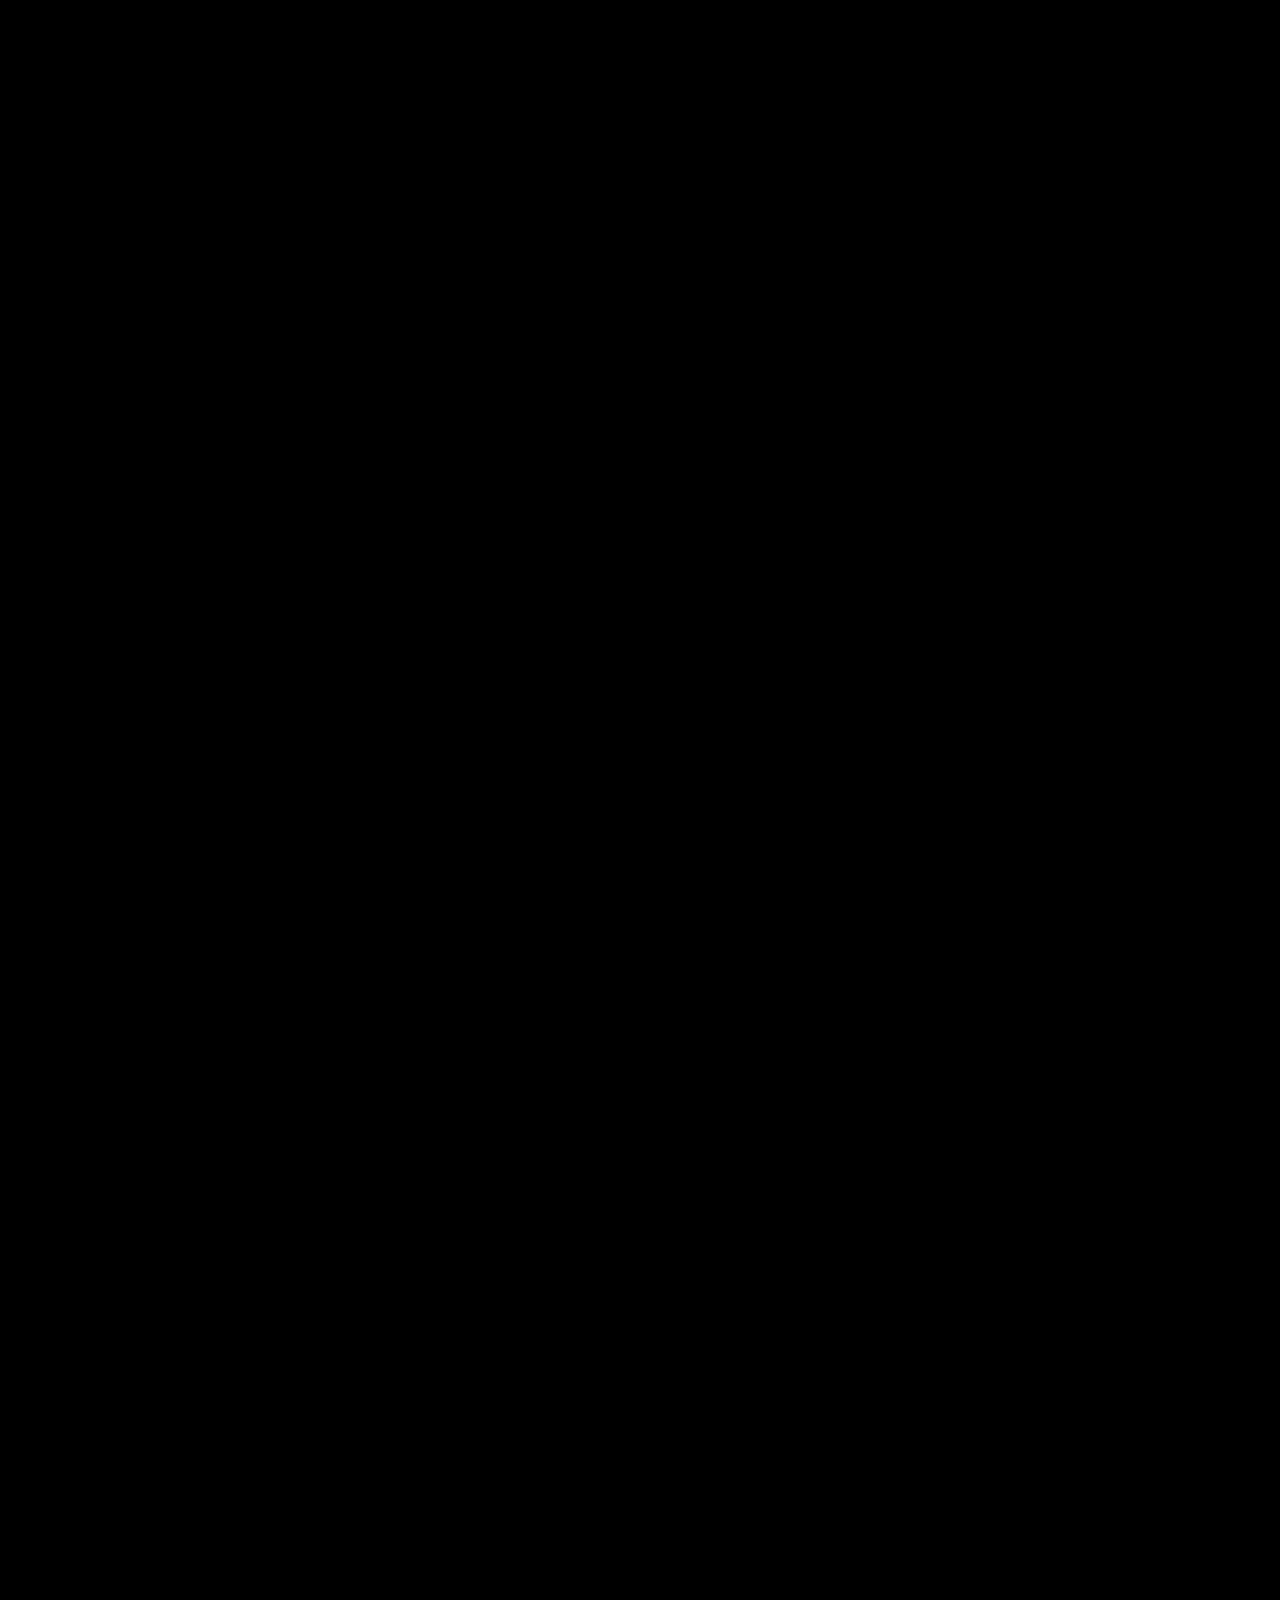
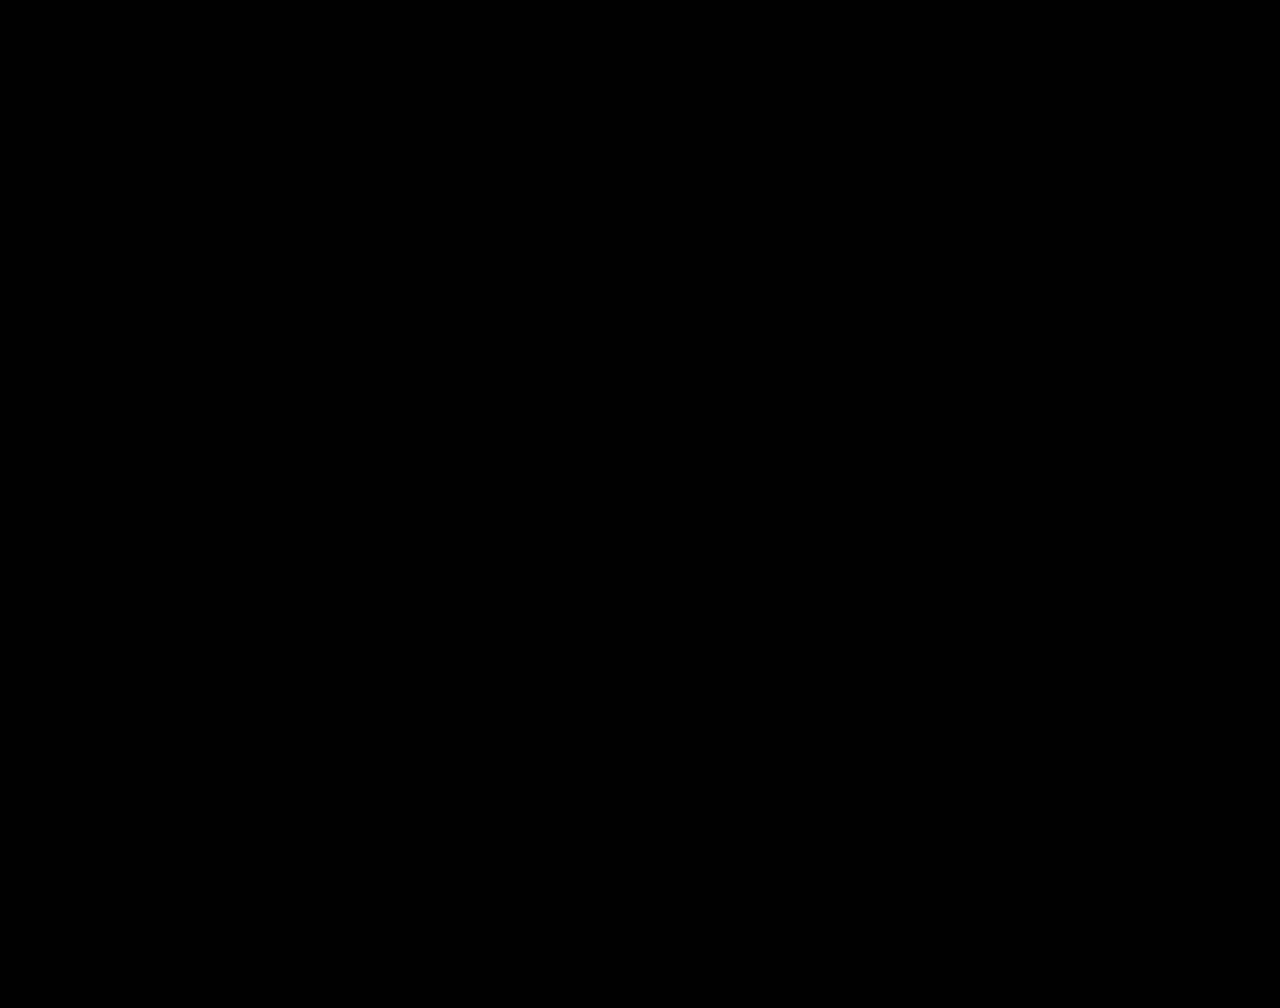
==== commit 0d472e3d: "исправлены header и footer" ====
--- a/about.html
+++ b/about.html
@@ -29,9 +29,7 @@
 				<div class="wrap_header trans-0-3">
 					<!-- Logo -->
 					<div class="logo">
-						<a href="index.html">
-							<img src="images/ico/Kasablanca-1.png" alt="IMG-LOGO" data-logofixed="images/ico/Kasablanca-2.png">
-						</a>
+						<a href="index.html" class="logo_hover tit12"> SLEPPY TOM </a>
 					</div>
 
 					<!-- Menu -->
@@ -246,12 +244,12 @@
 					<ul class="m-b-70">
 						<li class="txt14 m-b-14">
 							<i class="fa fa-map-marker fs-16 dis-inline-block size19" aria-hidden="true"></i>
-							Зелёный просп., 1А, Москва (2-этаж)
+							ул. Старопименовский Переулок 11с6,Москва
 						</li>
 
 						<li class="txt14 m-b-14">
 							<i class="fa fa-phone fs-16 dis-inline-block size19" aria-hidden="true"></i>
-							8 (985) 390-60-39
+							8 (991) 788-42-14
 						</li>
 
 						<li class="txt14 m-b-14">
@@ -267,19 +265,11 @@
 
 					<ul>
 						<li class="txt14">
-							пн-чт 12:00 - 23:00
+							Каждый день
 						</li>
 						
 						<li class="txt14">
-							пт 12:00 - 05:00
-						</li>
-						
-						<li class="txt14">
-							сб 14:00 - 05:00
-						</li>
-						
-						<li class="txt14">
-							вс 14:00 - 23:00
+							08:00 - 23:00
 						</li>
 
 						<li class="txt14">
@@ -303,19 +293,6 @@
 						</a>
 						<p class="txt14 m-b-18">
 							Менеджер  отдела продаж
-						</p>
-					</div>
-
-					<div>
-						<span class="fs-13 color2 m-r-5">
-							<i class="fa fa-phone fs-16 dis-inline-block size19" aria-hidden="true"></i>
-						</span>
-						<a href="#" class="txt15">
-							8 (926) 313-78-36
-						</a>
-
-						<p class="txt14 m-b-18">
-							Банкетный менеджер
 						</p>
 					</div>
 				</div>
--- a/css/util.css
+++ b/css/util.css
@@ -3126,6 +3126,19 @@
 	letter-spacing: 6px;
 }
 
+.tit12 {
+	font-family: Poppins;
+	font-weight: 700;
+	font-size: 25px;
+	color: #f3f3f3;
+	text-transform: uppercase;
+	letter-spacing: 6px;
+}
+
+.logo_hover:hover {
+	color: #dba001;
+} 
+
 /*[ Text ]
 -----------------------------------------------------------
 */
